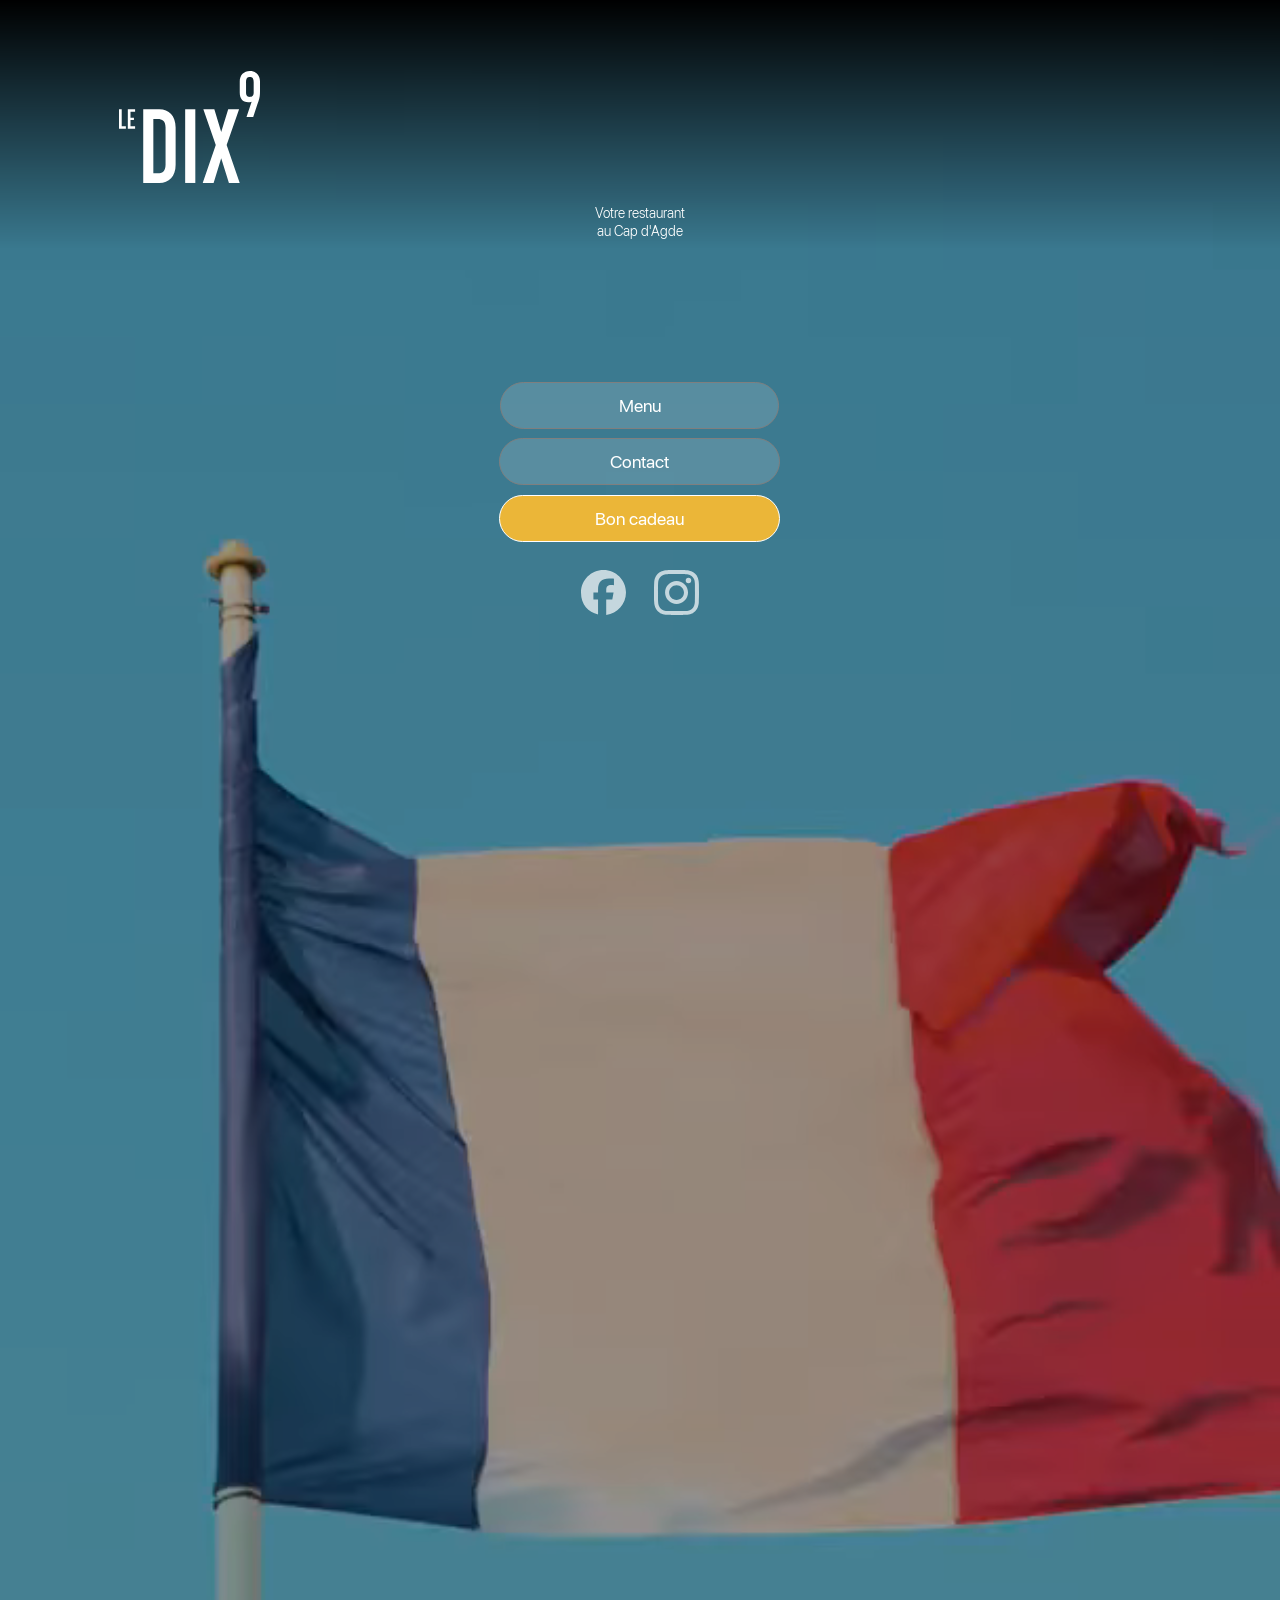
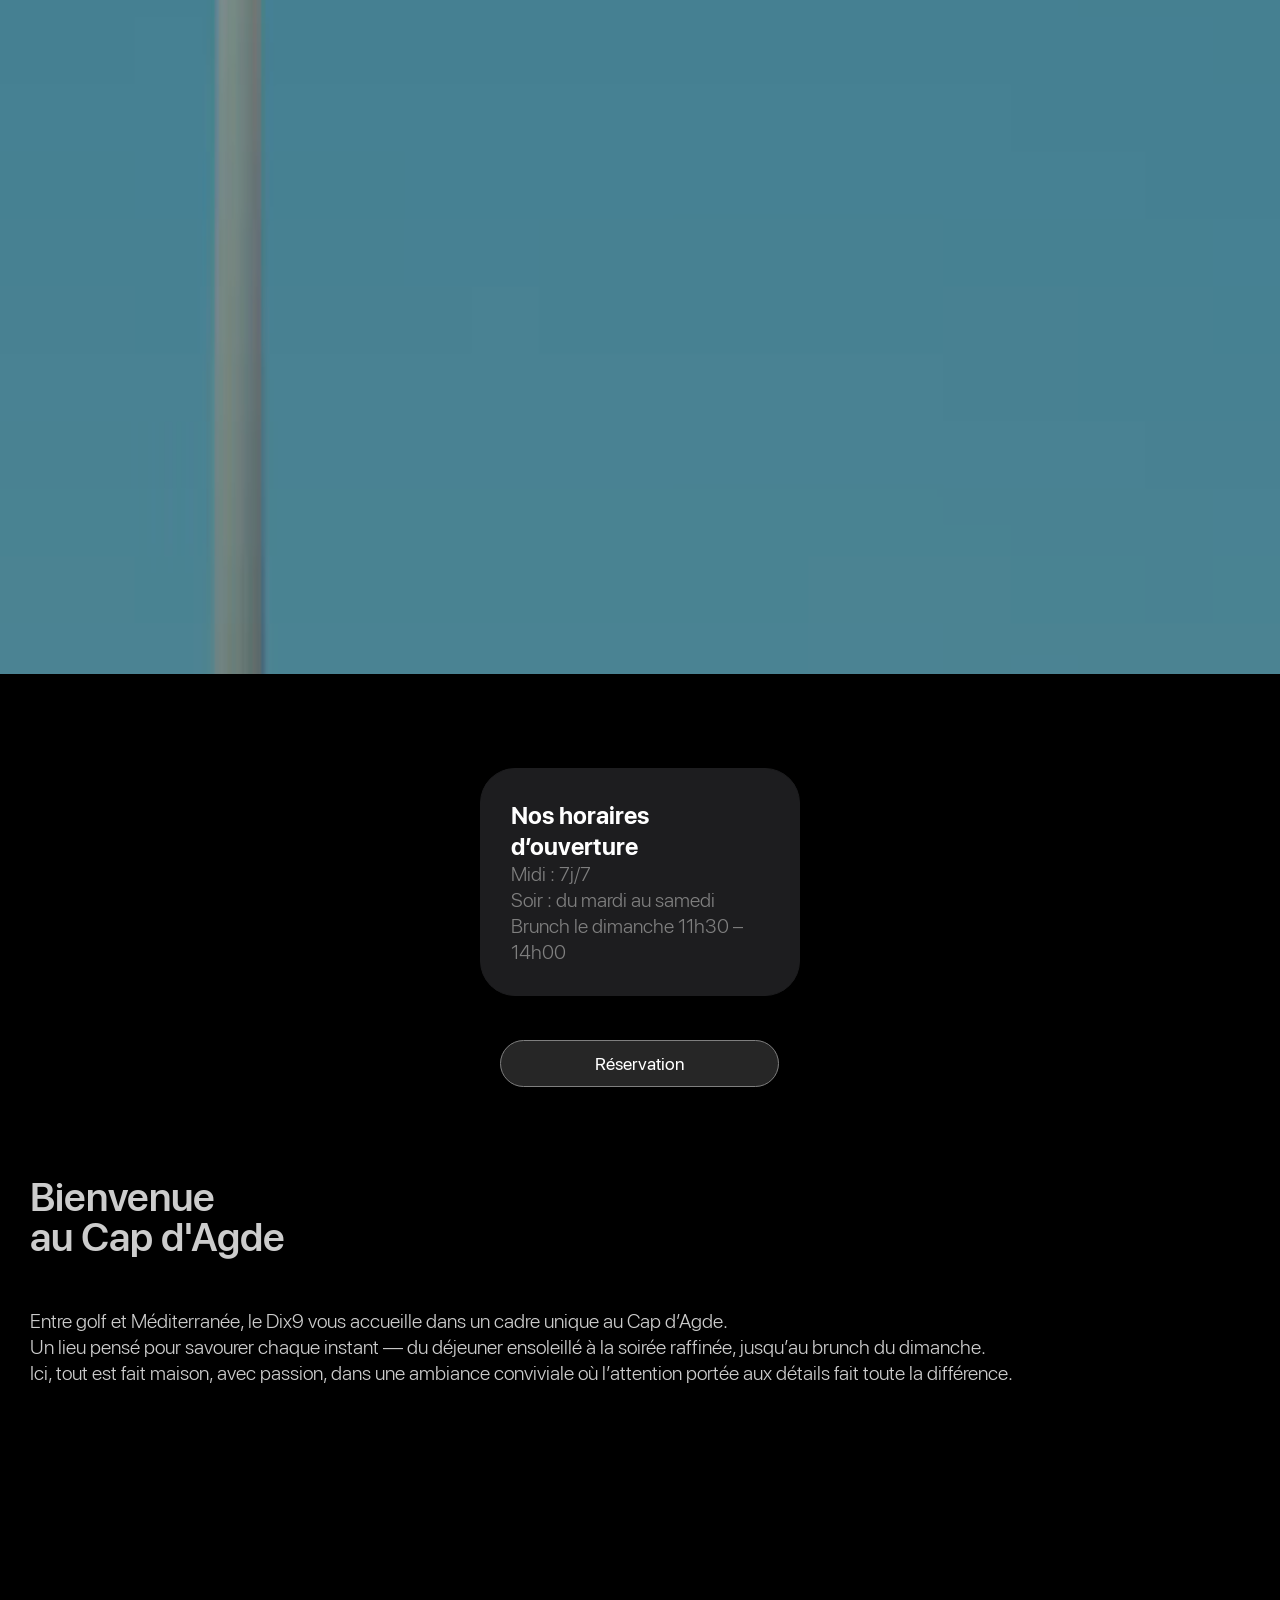
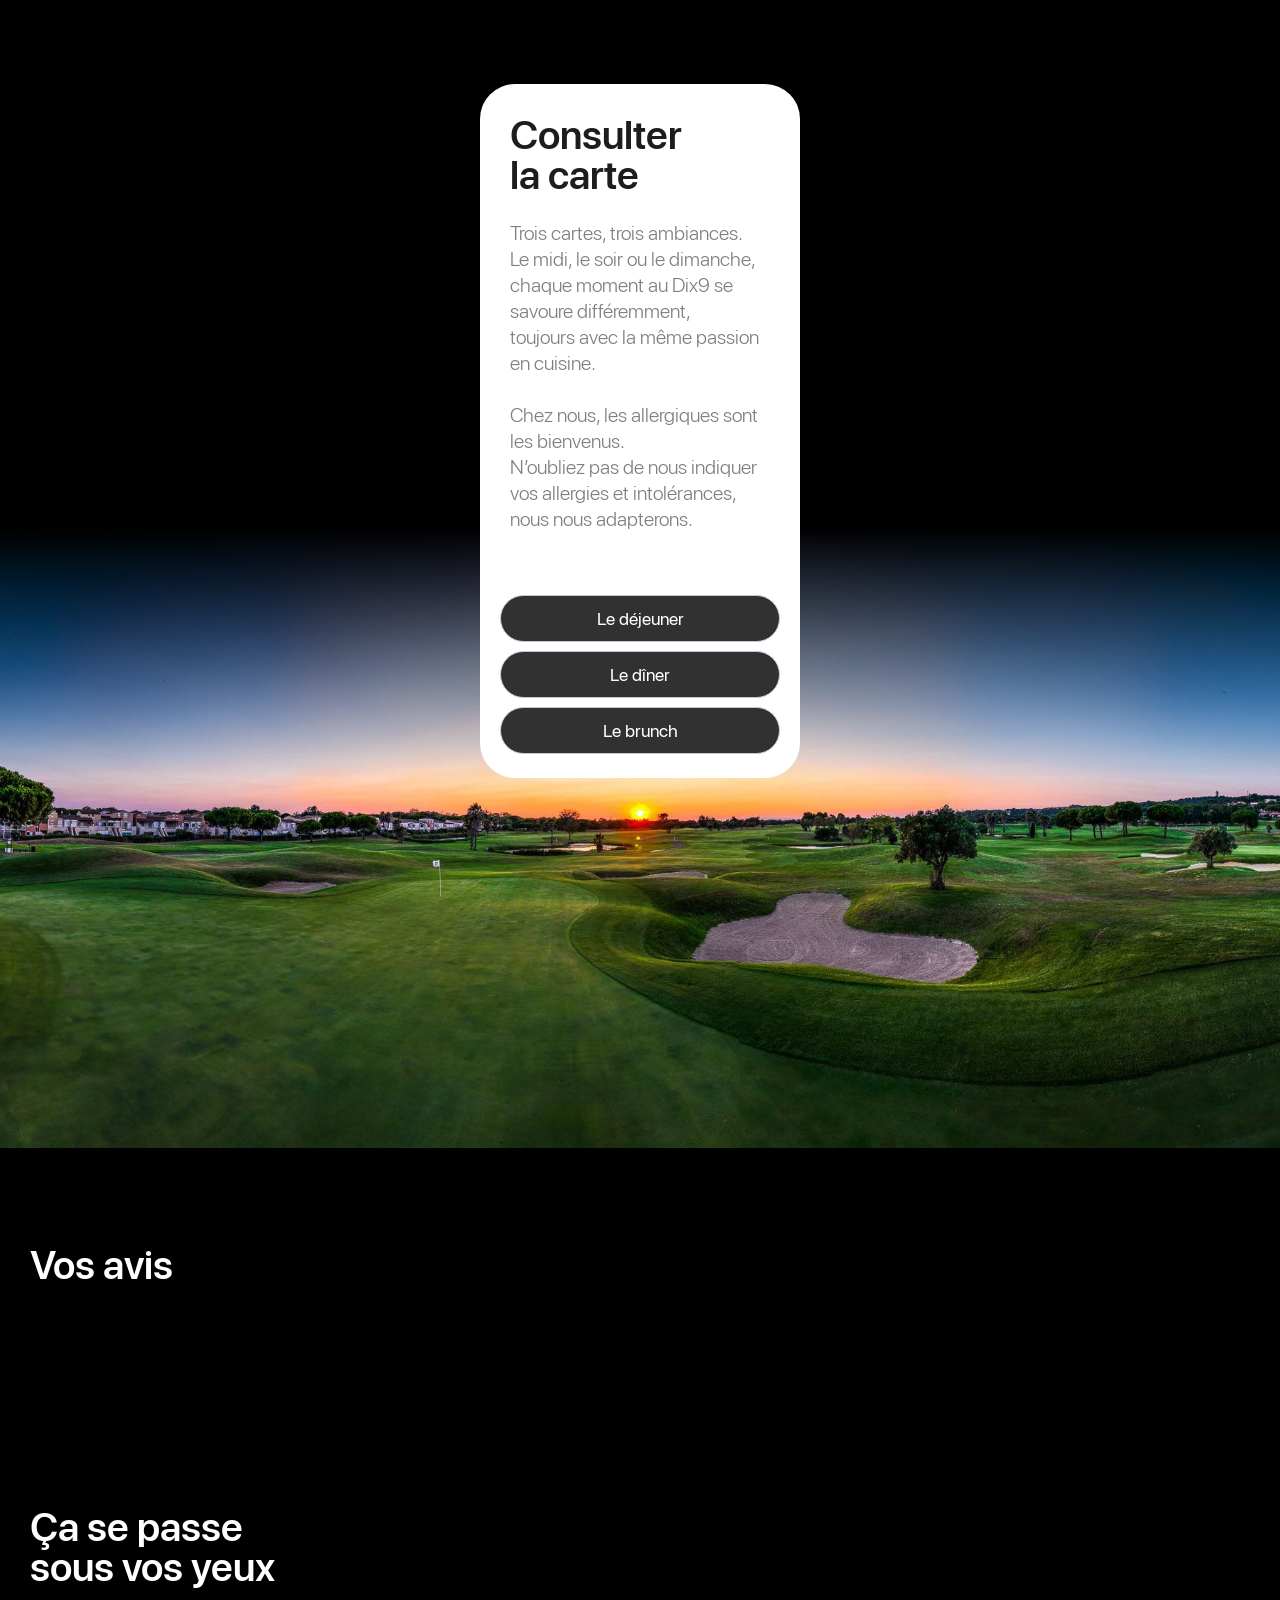
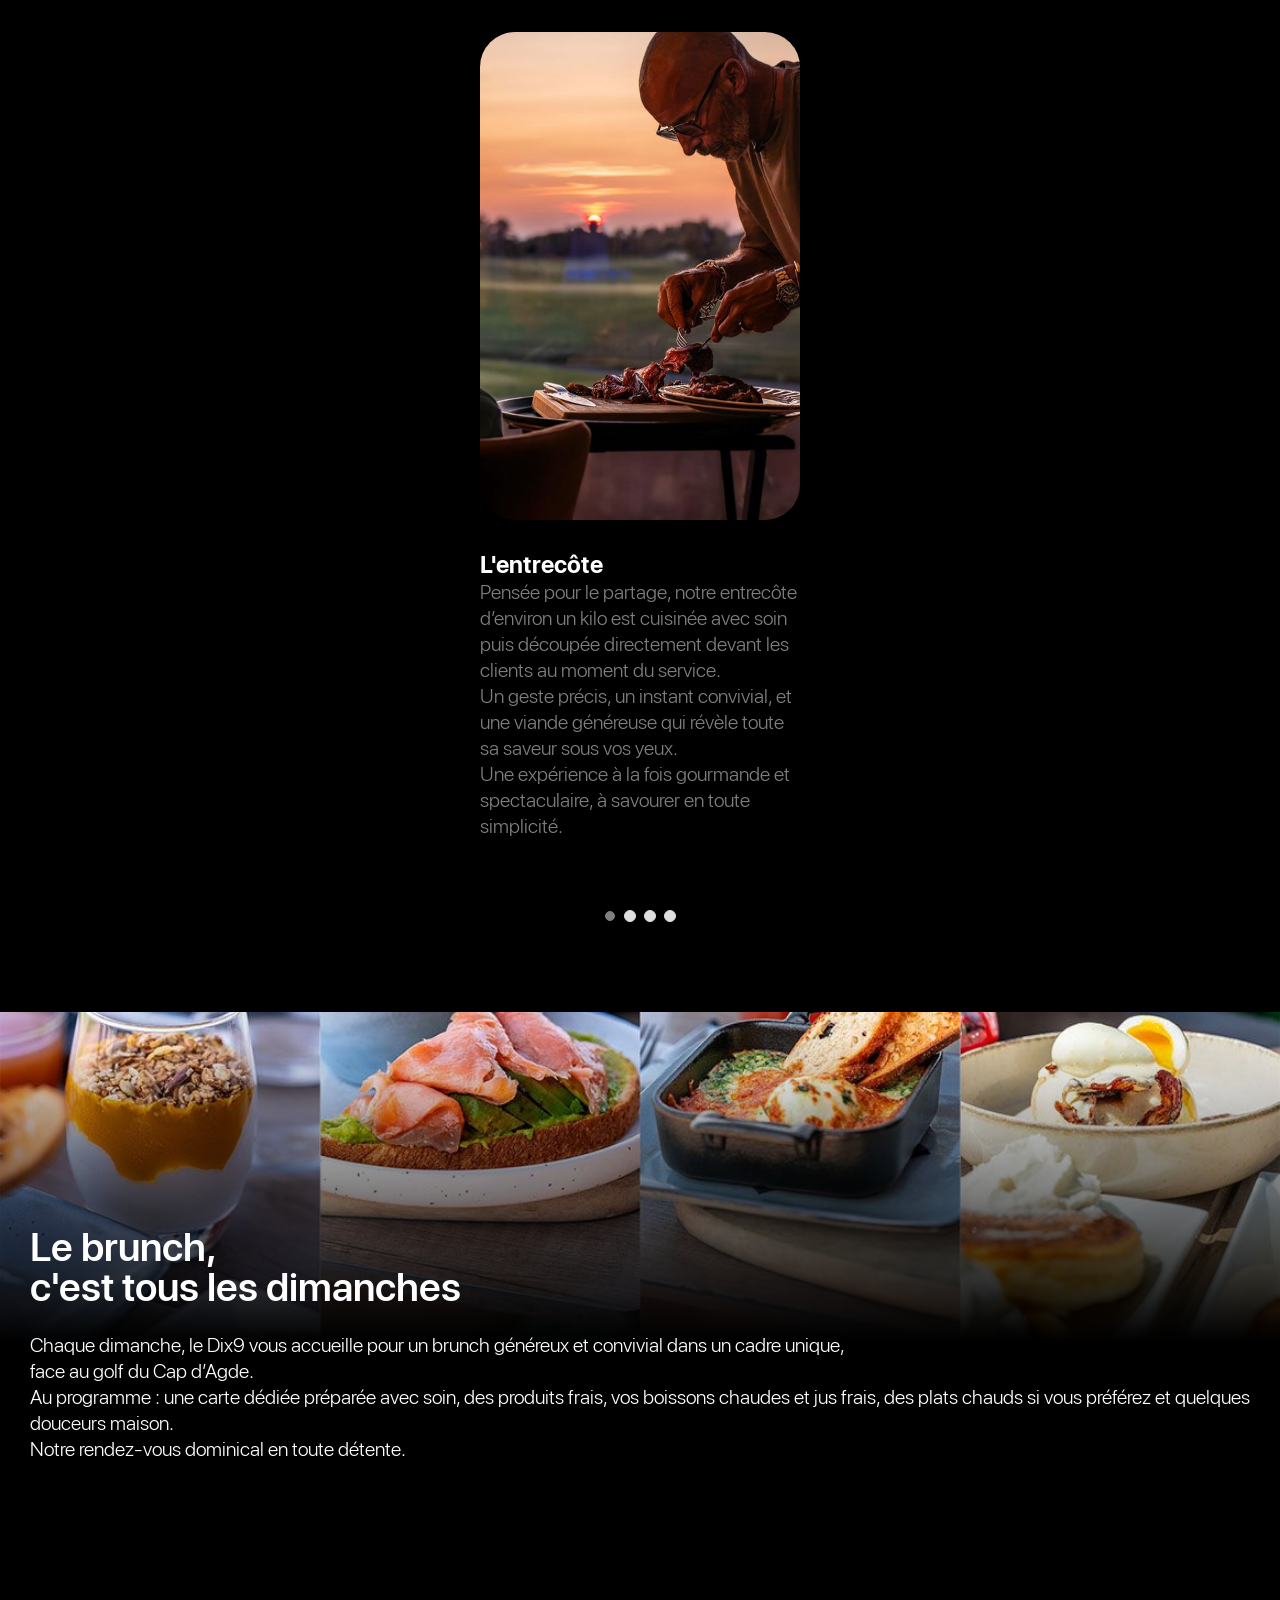
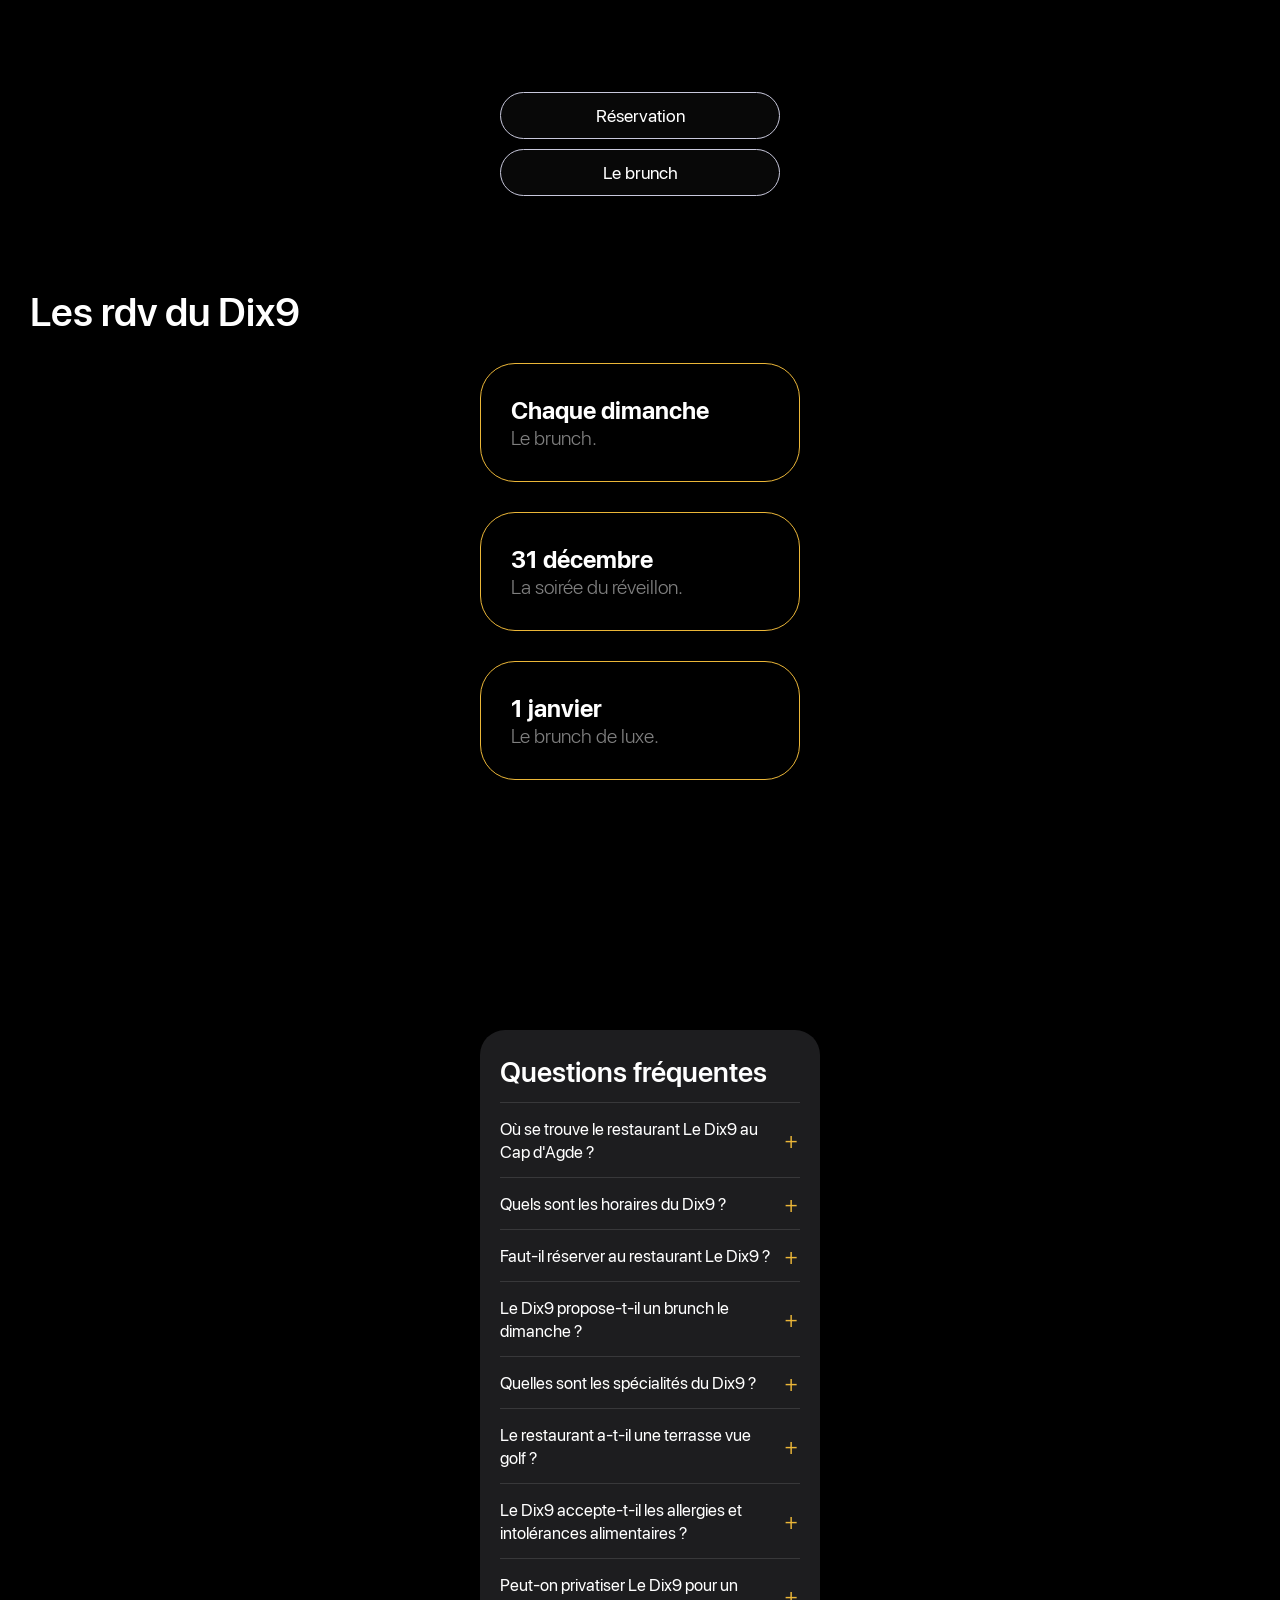
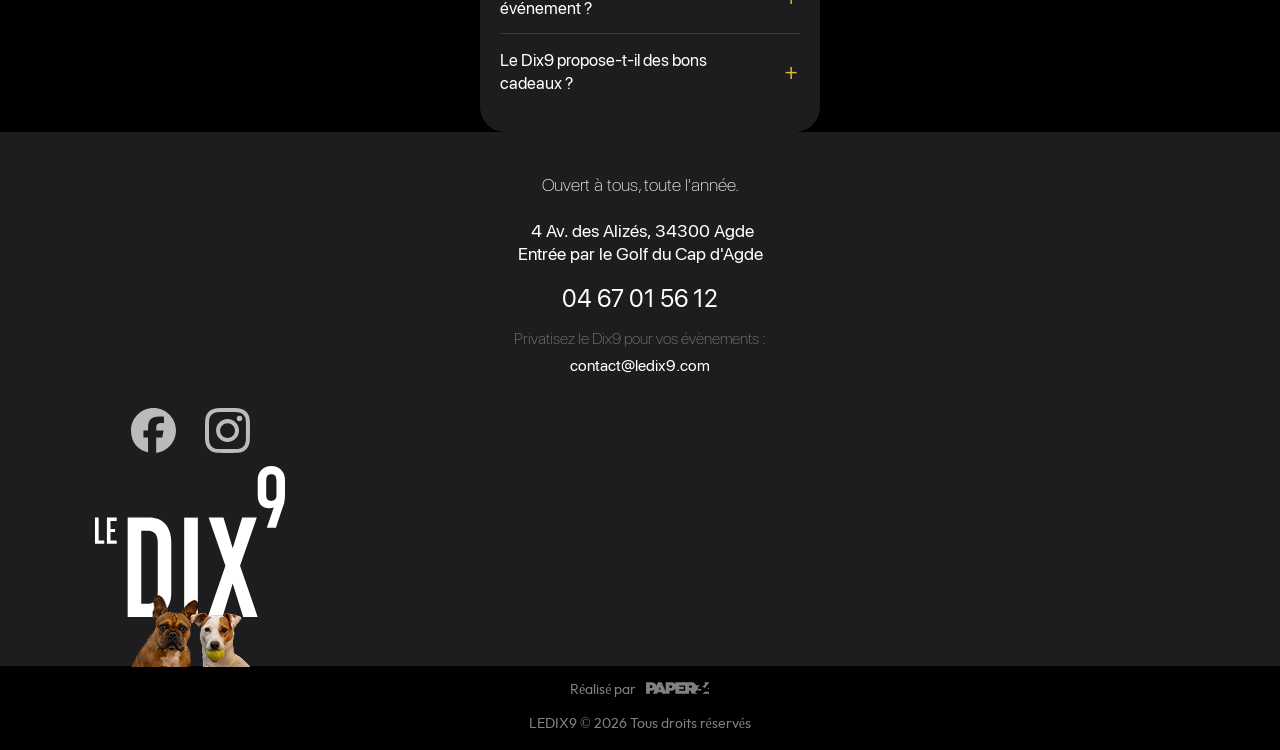
==== phone/index.html @ 0e995455 "seo: indexation des pages internes + optimisations issues de Search Console - Annonce mobile (rel=al" ====
<!DOCTYPE html>
<html class="nojs html css_verticalspacer" lang="fr-FR">
 <head>

  <meta http-equiv="Content-type" content="text/html;charset=UTF-8"/>
  <meta name="generator" content="2018.1.1.386"/>
  <meta name="viewport" content="width=380"/>
  
  <script type="text/javascript">
   // Update the 'nojs'/'js' class on the html node
document.documentElement.className = document.documentElement.className.replace(/\bnojs\b/g, 'js');

// Check that all required assets are uploaded and up-to-date
if(typeof Muse == "undefined") window.Muse = {}; window.Muse.assets = {"required":["museutils.js", "museconfig.js", "jquery.watch.js", "jquery.musepolyfill.bgsize.js", "webpro.js", "musewpslideshow.js", "jquery.museoverlay.js", "touchswipe.js", "jquery.scrolleffects.js", "require.js", "index.css"], "outOfDate":[]};
</script>
  
  <title>Restaurant Cap d'Agde vue golf — Le Dix9 | Déjeuner, Dîner, Brunch</title>
  <link rel="manifest" href="/site.webmanifest"/>
  <link rel="apple-touch-icon" sizes="180x180" href="/images/apple-touch-icon.png"/>
  <meta name="description" content="Le Dix9, restaurant au Cap d'Agde. Ouvert 7j/7 le midi, du mardi au samedi le soir, brunch le dimanche 11h30–14h. Cuisine fait maison."/>
    <meta name="geo.region" content="FR-34"/>
  <meta name="geo.placename" content="Cap d'Agde, Agde"/>
  <meta name="geo.position" content="43.30094;3.50819"/>
  <meta name="ICBM" content="43.30094, 3.50819"/>
  <link rel="canonical" href="https://www.ledix9.com/"/>
  <!-- CSS -->
  <link rel="stylesheet" type="text/css" href="../css/site_global.css?crc=4061967667"/>
  <link rel="stylesheet" type="text/css" href="css/master_a-gabarit.css?crc=486669381"/>
  <link rel="stylesheet" type="text/css" href="css/index.css?crc=3942865369" id="pagesheet"/>
  <style>
    html, body { overflow-x: hidden; }
    .html, html, body, .muse_css_mq { background-color: #000000 !important; }
    #page { margin: 0 auto; }
    #u3910 video { object-fit: cover; }

    /* === FAQ visible (GEO) mobile === */
    .d9mfaq {
      width: 300px; margin-left: 30px; margin-top: 60px;
      background: #1D1D1F; border-radius: 25px; padding: 24px 20px; color: #FFFFFF;
      font-family: '__SF Pro Display_5', -apple-system, Helvetica, Arial, sans-serif;
    }
    .d9mfaq h2 { font-size: 28px; line-height: 36px; font-weight: 600; margin: 0 0 12px; }
    .d9mfaq-item { border-top: 1px solid rgba(255,255,255,0.12); }
    .d9mfaq-item summary {
      cursor: pointer; list-style: none; padding: 14px 30px 14px 0;
      font-size: 17px; line-height: 23px; position: relative;
    }
    .d9mfaq-item summary::-webkit-details-marker { display: none; }
    .d9mfaq-item summary::after {
      content: '+'; position: absolute; right: 2px; top: 50%;
      transform: translateY(-50%); color: #EBB638; font-size: 24px; font-weight: 300;
      transition: transform .25s;
    }
    .d9mfaq-item[open] summary::after { transform: translateY(-50%) rotate(45deg); }
    .d9mfaq-item > p a { color: #EBB638; text-decoration: underline; text-underline-offset: 3px; }
    .d9mfaq-item > p { margin: 0; padding: 0 0 16px; font-size: 15px; line-height: 1.55; color: #9B9B9B; }
    #u3990-9{font-size:20px;line-height:26px;color:#7F7F7F;font-family:'__SF Pro Display_5';font-weight:300;}
    /* Spacing: breathing room before carousel "Ça se passe sous vos yeux" */
    #pamphletu4132 { margin-top: 20px !important; }
  </style>
    <!--HTML Widget code-->
   

  		
  <!--/*

*/
-->
 
  <!-- Scroll Reveal Animations -->
  <style>
    .reveal {
      opacity: 0;
      transform: translateY(28px);
      transition: opacity 0.8s cubic-bezier(0.16, 1, 0.3, 1),
                  transform 0.8s cubic-bezier(0.16, 1, 0.3, 1);
    }
    .reveal.visible { opacity: 1; transform: translateY(0); }
    .reveal-scale {
      opacity: 0; transform: scale(0.95);
      transition: opacity 0.8s cubic-bezier(0.16, 1, 0.3, 1),
                  transform 0.8s cubic-bezier(0.16, 1, 0.3, 1);
    }
    .reveal-scale.visible { opacity: 1; transform: scale(1); }
    .stagger-item {
      opacity: 0; transform: translateY(20px);
      transition: opacity 0.6s cubic-bezier(0.16, 1, 0.3, 1),
                  transform 0.6s cubic-bezier(0.16, 1, 0.3, 1);
    }
    .stagger-item.visible { opacity: 1; transform: translateY(0); }
    @media (prefers-reduced-motion: reduce) {
      .reveal, .reveal-scale, .stagger-item { opacity: 1; transform: none; transition: none; }
    }
  </style>
 </head>
 <body>

  <!--HTML Widget code-->
   
<!------------------------------------------------------------------------------
================================================================================
--------------------------------------------------------------------------------



      _        ____    ____   ________    
     / \      |_   \  /   _| |_   __  |   
    / _ \       |   \/   |     | |_ \_|   
   / ___ \      | |\  /| |     |  _| _    
 _/ /   \ \_   _| |_\/_| |_   _| |__/ |   
|____| |____| |_____||_____| |________| 


This website uses widget(s) from AdobeMuseExpert.com // This widgets are fee
to use and available for download at: http://adobemuseexpert.com/




--------------------------------------------------------------------------------
================================================================================
------------------------------------------------------------------------------->



		
  
  <div class="clearfix" id="page"><!-- group -->
   <div class="clearfix grpelem" id="ppu3910"><!-- column -->
    <div class="clearfix colelem" id="pu3910"><!-- group -->
     <div class="browser_width grpelem" id="u3910-bw">
      <div class="gradient" id="u3910"><!-- custom html -->
       <video playsinline autoplay loop muted poster="../assets/poster-mobile.jpg" style="width:100%; height:100%;" title="Vue du restaurant Le Dix9 au Cap d'Agde">
	<source type="video/webm" src="../assets/VIDEOMSD.webm">
  	<source type="video/mp4" src="../assets/VIDEOMSD.mp4">
</video>
      </div>
     </div>
     <div class="browser_width grpelem" id="u3904-bw">
      <div class="gradient clearfix" id="u3904"><!-- group -->
       <a class="nonblock nontext MuseLinkActive clip_frame grpelem" id="u3927" href="index.html"><!-- svg --><img class="svg" id="u3928" src="../images/logo-blanc-ledix9.svg?crc=236652279" width="141" height="112" alt="Logo Le Dix9 — Restaurant au Cap d'Agde" data-mu-svgfallback="../images/logo-blanc-ledix9_poster_.png?crc=315783576"/></a>
      </div>
     </div>
     <div class="browser_width grpelem" id="u3929-6-bw">
      <a class="nonblock nontext clearfix" id="u3929-6" href="../index.html?devicelock=desktop"><!-- content --><p>Votre restaurant</p><p>au Cap d'Agde</p></a>
     </div>
     <div class="grpelem" id="u5702"><!-- custom html -->
      <div class="elfsight-app-4d9b28bf-634b-4cb0-8823-46dfa961b8a8" data-elfsight-app-lazy></div>
     </div>
     <a class="nonblock nontext anim_swing rounded-corners Bouton rgba-background clearfix grpelem" id="u4310-4" href="index.html#contact"><!-- content --><p>Contact</p></a>
     <a class="nonblock nontext Bouton rounded-corners clearfix grpelem" id="u6116-4" href="https://buy.stripe.com/bJe5kDfNn7zF7Yb8yb9bO00"><!-- content --><p>Bon cadeau</p></a>
     <a class="nonblock nontext Bouton rgba-background rounded-corners clearfix grpelem" id="u4311-4" href="la-carte---dejeuner.html"><!-- content --><p>Menu</p></a>
     <a class="nonblock nontext museBGSize grpelem" id="u4313" href="https://www.instagram.com/ledix9restaurant/" target="_blank"><!-- simple frame --></a>
     <a class="nonblock nontext museBGSize grpelem" id="u4314" href="https://www.facebook.com/ledix9restaurant" target="_blank"><!-- simple frame --></a>
    </div>
    <div class="colelem" id="u5944"><!-- content --></div>
    <div class="rounded-corners clearfix colelem" id="u3990-10"><!-- content -->
     <p id="u3990-2">Nos horaires d’ouverture</p>
     <p id="u3990-6">Midi : 7j/7</p>
     <p id="u3990-8">Soir : du mardi au samedi</p>
     <p id="u3990-9">Brunch le dimanche 11h30 – 14h00</p>
    </div>
    <div class="colelem" id="u3986"><!-- content --></div>
    <a class="nonblock nontext Bouton rgba-background rounded-corners clearfix colelem" id="u4312-4" href="reservation.html"><!-- content --><p>Réservation</p></a>
    <div class="colelem" id="u6158"><!-- content --></div>
    <div class="browser_width colelem" id="u3942-7-bw">
     <div class="clearfix" id="u3942-7"><!-- content -->
      <p id="u3942-2">Bienvenue</p>
      <p id="u3942-4">au Cap d'Agde</p>
      <p id="u3942-5">&nbsp;</p>
     </div>
    </div>
    <div class="browser_width colelem" id="u3939-8-bw">
     <div class="clearfix" id="u3939-8"><!-- content -->
      <p>Entre golf et Méditerranée, le Dix9 vous accueille dans un cadre unique au Cap d’Agde.</p>
      <p>Un lieu pensé pour savourer chaque instant — du déjeuner ensoleillé à la soirée raffinée, jusqu’au brunch du dimanche.</p>
      <p>Ici, tout est fait maison, avec passion, dans une ambiance conviviale où l’attention portée aux détails fait toute la différence.</p>
     </div>
    </div>
    <div class="colelem" id="u4092"><!-- content --></div>
    <div class="clearfix colelem" id="pu4048"><!-- group -->
     <div class="browser_width grpelem" id="u4048-bw">
      <div class="museBGSize" id="u4048"><!-- simple frame --></div>
     </div>
     <div class="browser_width grpelem" id="u4049-bw">
      <div class="gradient" id="u4049"><!-- simple frame --></div>
     </div>
     <div class="rounded-corners clearfix grpelem" id="u4054-18"><!-- content -->
      <p id="u4054-2">Consulter</p>
      <p id="u4054-4">la carte</p>
      <p id="u4054-5">&nbsp;</p>
      <p id="u4054-9">Trois cartes, trois ambiances. <br/>Le midi, le soir ou le dimanche, chaque moment au Dix9 se savoure différemment,</p>
      <p id="u4054-11">toujours avec la même passion en cuisine.</p>
      <p id="u4054-14"><br/>Chez nous, les allergiques sont les bienvenus.</p>
      <p id="u4054-16">N’oubliez pas de nous indiquer vos allergies et intolérances, nous nous adapterons.</p>
     </div>
     <a class="nonblock nontext Bouton rgba-background rounded-corners clearfix grpelem" id="u4074-4" href="la-carte---diner.html"><!-- content --><p>Le dîner</p></a>
     <a class="nonblock nontext Bouton rgba-background rounded-corners clearfix grpelem" id="u4075-4" href="la-carte---brunch.html"><!-- content --><p>Le brunch</p></a>
     <a class="nonblock nontext Bouton rgba-background rounded-corners clearfix grpelem" id="u4076-4" href="la-carte---dejeuner.html"><!-- content --><p>Le déjeuner</p></a>
    </div>
    <div class="colelem" id="u4101"><!-- content --></div>
    <div class="browser_width colelem" id="u4057-5-bw">
     <div class="clearfix" id="u4057-5"><!-- content -->
      <p id="u4057-2">Vos avis</p>
      <p id="u4057-3">&nbsp;</p>
     </div>
    </div>
    <div class="rounded-corners colelem" id="u4058"><!-- custom html -->
     <!-- Elfsight All-in-One Reviews | LE DIX9 - CAP D'AGDE -->
<script>
/* Elfsight différé — hors chemin critique LCP */
(function(){var d=false;function l(){if(d)return;d=true;var s=document.createElement('script');s.src='https://elfsightcdn.com/platform.js';s.async=true;document.body.appendChild(s);}
if(document.readyState==='complete'){setTimeout(l,300);}else{window.addEventListener('load',function(){setTimeout(l,800);});}
['scroll','touchstart','mousedown','keydown'].forEach(function(e){window.addEventListener(e,l,{once:true,passive:true});});
})();
</script>
<div class="elfsight-app-f9592f14-823e-47f6-a312-33687d044e46" data-elfsight-app-lazy></div>
    </div>
    <div class="colelem" id="u4107"><!-- content --></div>
    <div class="browser_width colelem" id="u4129-6-bw">
     <div class="clearfix" id="u4129-6"><!-- content -->
      <p>Ça se passe</p>
      <p>sous vos yeux</p>
     </div>
    </div>
    <div class="PamphletWidget clearfix colelem" id="pamphletu4132"><!-- none box -->
     <div class="popup_anchor" id="u4136popup">
      <div class="ContainerGroup clearfix" id="u4136"><!-- stack box -->
       <div class="Container clearfix grpelem" id="u4142"><!-- column -->
        <div class="museBGSize rounded-corners clearfix colelem" id="u4138-3"><!-- content -->
         <p>&nbsp;</p>
        </div>
        <div class="clearfix colelem" id="u4139-10"><!-- content -->
         <p id="u4139-2">L'entrecôte</p>
         <p id="u4139-4">Pensée pour le partage, notre entrecôte d’environ un kilo est cuisinée avec soin puis découpée directement devant les clients au moment du service.</p>
         <p id="u4139-6">Un geste précis, un instant convivial, et une viande généreuse qui révèle toute sa saveur sous vos yeux.</p>
         <p id="u4139-8">Une expérience à la fois gourmande et spectaculaire, à savourer en toute simplicité.</p>
        </div>
       </div>
       <div class="Container invi clearfix grpelem" id="u4137"><!-- column -->
        <div class="museBGSize rounded-corners clearfix colelem" id="u4140-3"><!-- content -->
         <p>&nbsp;</p>
        </div>
        <div class="clearfix colelem" id="u4141-8"><!-- content -->
         <p id="u4141-2">La sole meunière</p>
         <p id="u4141-4">Le poisson est délicatement levé et nappé de beurre noisette juste devant vous, pour en préserver toute la finesse et le parfum.</p>
         <p id="u4141-6">Un savoir-faire à l’ancienne, remis au goût du jour, où chaque geste compte pour sublimer la fraîcheur du produit.</p>
        </div>
       </div>
       <div class="Container invi clearfix grpelem" id="u4195"><!-- column -->
        <div class="museBGSize rounded-corners clearfix colelem" id="u4147-3"><!-- content -->
         <p>&nbsp;</p>
        </div>
        <div class="clearfix colelem" id="u4148-12"><!-- content -->
         <p id="u4148-2">Le tartare</p>
         <p id="u4148-4">Au Dix9, le tartare de bœuf se vit comme une expérience à part entière.</p>
         <p id="u4148-6">Préparé minute, directement en salle, il allie savoir-faire, précision et respect des saveurs.</p>
         <p id="u4148-8">Chaque assaisonnement est ajusté avec soin, sous vos yeux, pour un équilibre parfait entre fraîcheur, texture et caractère.</p>
         <p id="u4148-10">Un grand classique revisité à la manière du Dix9.</p>
        </div>
       </div>
       <div class="Container invi clearfix grpelem" id="u4210"><!-- column -->
        <div class="museBGSize rounded-corners clearfix colelem" id="u4145-3"><!-- content -->
         <p>&nbsp;</p>
        </div>
        <div class="clearfix colelem" id="u4146-8"><!-- content -->
         <p id="u4146-2">La meule</p>
         <p id="u4146-4">Préparée sous vos yeux, la meule de parmesan flambée au Grappa Cellini est bien plus qu’un plat : c’est un véritable spectacle culinaire.</p>
         <p id="u4146-6">Le fromage fond au contact de la flamme, révélant ses arômes les plus fins avant d’enrober délicatement les pâtes fraîches. Un cérémonial signature du Dix9, à la fois généreux, authentique et spectaculaire, qui séduit les amoureux de gastronomie et de belles expériences.</p>
        </div>
       </div>
      </div>
     </div>
     <div class="ThumbGroup clearfix grpelem" id="u4150"><!-- none box -->
      <div class="popup_anchor" id="u4151popup">
       <div class="Thumb popup_element rounded-corners" id="u4151"><!-- simple frame --></div>
      </div>
      <div class="popup_anchor" id="u4152popup">
       <div class="Thumb popup_element rounded-corners" id="u4152"><!-- simple frame --></div>
      </div>
      <div class="popup_anchor" id="u4206popup">
       <div class="Thumb popup_element rounded-corners" id="u4206"><!-- simple frame --></div>
      </div>
      <div class="popup_anchor" id="u4220popup">
       <div class="Thumb popup_element rounded-corners" id="u4220"><!-- simple frame --></div>
      </div>
     </div>
    </div>
    <div class="colelem" id="u4224"><!-- content --></div>
    <div class="clearfix colelem" id="pu4234"><!-- group -->
     <div class="browser_width grpelem" id="u4234-bw">
      <div class="museBGSize" id="u4234"><!-- simple frame --></div>
     </div>
     <div class="browser_width grpelem" id="u4228-bw">
      <div class="gradient" id="u4228"><!-- simple frame --></div>
     </div>
     <div class="browser_width grpelem" id="u4229-15-bw">
      <div class="clearfix" id="u4229-15"><!-- content -->
       <p id="u4229-2">Le brunch,</p>
       <p id="u4229-4">c'est tous les dimanches</p>
       <p id="u4229-5">&nbsp;</p>
       <p id="u4229-7">Chaque dimanche, le Dix9 vous accueille pour un brunch généreux et convivial dans un cadre unique,</p>
       <p id="u4229-9">face au golf du Cap d’Agde.</p>
       <p id="u4229-11">Au programme : une carte dédiée préparée avec soin, des produits frais, vos boissons chaudes et jus frais, des plats chauds si vous préférez et quelques douceurs maison.</p>
       <p id="u4229-13">Notre rendez-vous dominical en toute détente.</p>
      </div>
     </div>
    </div>
    <a class="nonblock nontext Bouton rgba-background rounded-corners clearfix colelem" id="u4250-4" href="reservation.html"><!-- content --><p>Réservation</p></a>
    <a class="nonblock nontext Bouton rgba-background rounded-corners clearfix colelem" id="u4251-4" href="la-carte---brunch.html"><!-- content --><p>Le brunch</p></a>
    <div class="colelem" id="u4242"><!-- content --></div>
    <div class="browser_width colelem" id="u4259-5-bw">
     <div class="clearfix" id="u4259-5"><!-- content -->
      <p id="u4259-2">Les rdv du Dix9</p>
      <p id="u4259-3">&nbsp;</p>
     </div>
    </div>
    <div class="rounded-corners clearfix colelem" id="u4262-6"><!-- content -->
     <p id="u4262-2">Chaque dimanche</p>
     <p id="u4262-4">Le brunch.</p>
    </div>
    <div class="rounded-corners clearfix colelem" id="u4260-6"><!-- content -->
     <p id="u4260-2">31 décembre</p>
     <p id="u4260-4">La soirée du réveillon.</p>
    </div>
    <div class="rounded-corners clearfix colelem" id="u4261-6"><!-- content -->
     <p id="u4261-2">1 janvier</p>
     <p id="u4261-4">Le brunch de luxe.</p>
    </div>
    <div class="colelem" id="u4271"><!-- content --></div>
    <div class="browser_width colelem" id="u4279-bw">
     <div id="u4279"><!-- custom html -->
      <div class="elfsight-app-676415ee-4df4-440b-92f7-eb1da82b4aae" data-elfsight-app-lazy></div>
     </div>
    </div>
    <div class="clearfix colelem d9mfaq" id="faq">
     <h2>Questions fréquentes</h2>
      <details class="d9mfaq-item">
       <summary>Où se trouve le restaurant Le Dix9 au Cap d'Agde ?</summary>
       <p>Le Dix9 est situé au cœur du Golf International du Cap d'Agde, au 4 Avenue des Alizés, 34300 Agde. L'accès se fait par l'entrée du golf. Le restaurant offre une vue panoramique exceptionnelle entre golf et Méditerranée.</p>
      </details>
      <details class="d9mfaq-item">
       <summary>Quels sont les horaires du Dix9 ?</summary>
       <p>Le Dix9 est ouvert le midi 7 jours sur 7 : déjeuner de 12h à 14h du lundi au samedi, et brunch le dimanche de 11h30 à 14h00. Le soir, le restaurant est ouvert du mardi au samedi de 19h30 à 21h30 (fermé le dimanche soir et le lundi soir). Ouvert toute l'année.</p>
      </details>
      <details class="d9mfaq-item">
       <summary>Faut-il réserver au restaurant Le Dix9 ?</summary>
       <p>Oui, la réservation est fortement recommandée, en particulier pour le brunch du dimanche et le dîner. Vous pouvez réserver en ligne ou par téléphone au 04 67 01 56 12.</p>
      </details>
      <details class="d9mfaq-item">
       <summary>Le Dix9 propose-t-il un brunch le dimanche ?</summary>
       <p>Oui, chaque dimanche le Dix9 propose un <a href="la-carte---brunch.html">brunch gourmand (32 €)</a> avec une carte dédiée : boissons chaudes, jus pressés, œufs bénédicte ou florentine, toast saumon avocat, pancakes et douceurs maison. Le brunch est servi face au golf du Cap d'Agde.</p>
      </details>
      <details class="d9mfaq-item">
       <summary>Quelles sont les spécialités du Dix9 ?</summary>
       <p>Les plats signature du Dix9 sont préparés en salle, devant les clients : la meule de parmesan flambée à la Grappa, le tartare de bœuf assaisonné minute, la sole meunière nappée de beurre noisette et l'entrecôte gargantuesque à partager. À découvrir sur la <a href="la-carte---dejeuner.html">carte du déjeuner</a> et la <a href="la-carte---diner.html">carte du dîner</a>.</p>
      </details>
      <details class="d9mfaq-item">
       <summary>Le restaurant a-t-il une terrasse vue golf ?</summary>
       <p>Oui, le Dix9 dispose d'une grande terrasse offrant une vue panoramique sur le Golf International du Cap d'Agde et la Méditerranée. La salle climatisée intérieure est également ouverte toute l'année.</p>
      </details>
      <details class="d9mfaq-item">
       <summary>Le Dix9 accepte-t-il les allergies et intolérances alimentaires ?</summary>
       <p>Oui, le Dix9 accueille volontiers les clients ayant des allergies ou intolérances. Il suffit de prévenir l'équipe lors de la réservation ou à l'arrivée — la cuisine s'adaptera à vos besoins.</p>
      </details>
      <details class="d9mfaq-item">
       <summary>Peut-on privatiser Le Dix9 pour un événement ?</summary>
       <p>Oui, le Dix9 peut être privatisé pour vos événements (mariage, séminaire, anniversaire, repas d'entreprise). Pour toute demande, contactez contact@ledix9.com.</p>
      </details>
      <details class="d9mfaq-item">
       <summary>Le Dix9 propose-t-il des bons cadeaux ?</summary>
       <p>Oui, le Dix9 propose des bons cadeaux à montant libre, valables sur l'ensemble de la carte (déjeuner, dîner, brunch). L'achat se fait directement en ligne sur le site.</p>
      </details>
    </div>
   </div>
   <div class="verticalspacer" data-offset-top="5709" data-content-above-spacer="5708" data-content-below-spacer="616"></div>
   <a class="anchor_item grpelem" id="contact"></a>
   <div class="clearfix grpelem" id="ppu3824"><!-- column -->
    <div class="clearfix colelem" id="pu3824"><!-- group -->
     <div class="browser_width grpelem" id="u3824-bw">
      <div class="clearfix" id="u3824"><!-- column -->
       <div class="position_content" id="u3824_position_content">
        <div class="clearfix colelem" id="pu3849"><!-- group -->
         <a class="nonblock nontext museBGSize grpelem" id="u3849" href="https://www.facebook.com/ledix9restaurant" target="_blank"><!-- simple frame --></a>
         <a class="nonblock nontext museBGSize grpelem" id="u3848" href="https://www.instagram.com/ledix9restaurant/" target="_blank"><!-- simple frame --></a>
        </div>
        <div class="clearfix colelem" id="pu3885"><!-- group -->
         <div class="clip_frame grpelem" id="u3885"><!-- svg -->
          <img class="svg" id="u3886" src="../images/logo-blanc-ledix9.svg?crc=236652279" width="190" height="151" alt="Logo Le Dix9 — Restaurant au Cap d'Agde" data-mu-svgfallback="../images/logo-blanc-ledix9_poster_.png?crc=315783576"/>
         </div>
         <div class="clip_frame grpelem" id="u3887"><!-- image -->
          <img class="block" id="u3887_img" src="../images/chiens-ledix9-crop-u3887.png?crc=4241495702" alt="Mascotte du Dix9 — restaurant au Cap d'Agde" width="124" height="76"/>
         </div>
        </div>
       </div>
      </div>
     </div>
     <div class="browser_width grpelem" id="u3846-6-bw">
      <div class="clearfix" id="u3846-6"><!-- content -->
       <p>&nbsp;4 Av. des Alizés, 34300 Agde</p>
       <p>Entrée par le Golf du Cap d'Agde</p>
      </div>
     </div>
     <div class="browser_width grpelem" id="u3844-4-bw">
      <div class="clearfix" id="u3844-4"><!-- content -->
       <p>Privatisez le Dix9 pour vos évènements :</p>
      </div>
     </div>
     <div class="browser_width grpelem" id="u3845-5-bw">
      <div class="pointer_cursor clearfix" id="u3845-5"><!-- content -->
       <a class="block" href="mailto:ledix9restaurant@gmail.com"><!-- Block link tag --></a>
       <p><a class="nonblock" href="mailto:contact@ledix9.com">contact@ledix9.com</a></p>
      </div>
     </div>
     <div class="browser_width grpelem" id="u3847-4-bw">
      <div class="clearfix" id="u3847-4"><!-- content -->
       <p><a class="nonblock" href="tel:+33467015612" style="color:inherit;text-decoration:none">04 67 01 56 12</a></p>
      </div>
     </div>
     <div class="browser_width grpelem" id="u3882-5-bw">
      <div class="clearfix" id="u3882-5"><!-- content -->
       <p>Ouvert à tous, toute l'année.</p>
       <p>&nbsp;</p>
      </div>
     </div>
    </div>
    <div class="clearfix colelem" id="pu3829-4"><!-- group -->
     <div class="clearfix grpelem" id="u3829-4"><!-- content -->
      <p><span class="R-f-r-nce---Ville" id="u3829">Réalisé par</span></p>
     </div>
     <a class="nonblock nontext clip_frame grpelem" id="u3827" href="https://paper34.fr"><!-- svg --><img class="svg" id="u3828" src="../images/logoblanc-paper34.svg?crc=3970129298" width="64" height="12" alt="Paper34" data-mu-svgfallback="../images/logoblanc-paper34_poster_.png?crc=50960925"/></a>
    </div>
    <div class="browser_width colelem" id="u3839-bw">
     <div class="size_browser_width" id="u3839"><!-- custom html -->
      
							<div class="ame-auto-copytight-year">
								<p class="ame-copyright-text">LEDIX9 &copy; <script type="text/javascript">document.write(new Date().getFullYear());</script> Tous droits réservés</p>
							</div>

						
     </div>
    </div>
   </div>
  </div>
  <!-- JS includes -->
  <script type="text/javascript">
   if (document.location.protocol != 'https:') document.write('\x3Cscript src="http://musecdn2.businesscatalyst.com/scripts/4.0/jquery-1.8.3.min.js" type="text/javascript">\x3C/script>');
</script>
  <script type="text/javascript">
   window.jQuery || document.write('\x3Cscript src="../scripts/jquery-1.8.3.min.js?crc=209076791" type="text/javascript">\x3C/script>');
</script>
  <!-- Other scripts -->
  <script type="text/javascript">
   // Decide whether to suppress missing file error or not based on preference setting
var suppressMissingFileError = false
</script>
  <script type="text/javascript">
   window.Muse.assets.check=function(c){if(!window.Muse.assets.checked){window.Muse.assets.checked=!0;var b={},d=function(a,b){if(window.getComputedStyle){var c=window.getComputedStyle(a,null);return c&&c.getPropertyValue(b)||c&&c[b]||""}if(document.documentElement.currentStyle)return(c=a.currentStyle)&&c[b]||a.style&&a.style[b]||"";return""},a=function(a){if(a.match(/^rgb/))return a=a.replace(/\s+/g,"").match(/([\d\,]+)/gi)[0].split(","),(parseInt(a[0])<<16)+(parseInt(a[1])<<8)+parseInt(a[2]);if(a.match(/^\#/))return parseInt(a.substr(1),
16);return 0},f=function(f){for(var g=document.getElementsByTagName("link"),j=0;j<g.length;j++)if("text/css"==g[j].type){var l=(g[j].href||"").match(/\/?css\/([\w\-]+\.css)\?crc=(\d+)/);if(!l||!l[1]||!l[2])break;b[l[1]]=l[2]}g=document.createElement("div");g.className="version";g.style.cssText="display:none; width:1px; height:1px;";document.getElementsByTagName("body")[0].appendChild(g);for(j=0;j<Muse.assets.required.length;){var l=Muse.assets.required[j],k=l.match(/([\w\-\.]+)\.(\w+)$/),i=k&&k[1]?
k[1]:null,k=k&&k[2]?k[2]:null;switch(k.toLowerCase()){case "css":i=i.replace(/\W/gi,"_").replace(/^([^a-z])/gi,"_$1");g.className+=" "+i;i=a(d(g,"color"));k=a(d(g,"backgroundColor"));i!=0||k!=0?(Muse.assets.required.splice(j,1),"undefined"!=typeof b[l]&&(i!=b[l]>>>24||k!=(b[l]&16777215))&&Muse.assets.outOfDate.push(l)):j++;g.className="version";break;case "js":j++;break;default:throw Error("Unsupported file type: "+k);}}c?c().jquery!="1.8.3"&&Muse.assets.outOfDate.push("jquery-1.8.3.min.js"):Muse.assets.required.push("jquery-1.8.3.min.js");
g.parentNode.removeChild(g);if(Muse.assets.outOfDate.length||Muse.assets.required.length)g="Certains fichiers sur le serveur sont peut-être manquants ou incorrects. Videz le cache du navigateur et réessayez. Si le problème persiste, contactez le créateur du site.",f&&Muse.assets.outOfDate.length&&(g+="\nOut of date: "+Muse.assets.outOfDate.join(",")),f&&Muse.assets.required.length&&(g+="\nMissing: "+Muse.assets.required.join(",")),suppressMissingFileError?(g+="\nUse SuppressMissingFileError key in AppPrefs.xml to show missing file error pop up.",console.log(g)):alert(g)};location&&location.search&&location.search.match&&location.search.match(/muse_debug/gi)?
setTimeout(function(){f(!0)},5E3):f()}};
var muse_init=function(){require.config({baseUrl:"../"});require(["jquery","museutils","whatinput","jquery.watch","jquery.musepolyfill.bgsize","webpro","musewpslideshow","jquery.museoverlay","touchswipe","jquery.scrolleffects"],function(c){var $ = c;$(document).ready(function(){try{
window.Muse.assets.check($);/* body */
Muse.Utils.transformMarkupToFixBrowserProblemsPreInit();/* body */
Muse.Utils.prepHyperlinks(true);/* body */
Muse.Utils.resizeHeight('.browser_width');/* resize height */
Muse.Utils.requestAnimationFrame(function() { $('body').addClass('initialized'); });/* mark body as initialized */
Muse.Utils.makeButtonsVisibleAfterSettingMinWidth();/* body */
Muse.Utils.initWidget('#pamphletu4132', ['#bp_infinity'], function(elem) { return new WebPro.Widget.ContentSlideShow(elem, {contentLayout_runtime:'stack',event:'click',deactivationEvent:'none',autoPlay:true,displayInterval:4000,transitionStyle:'horizontal',transitionDuration:400,hideAllContentsFirst:false,triggersOnTop:true,shuffle:false,enableSwipe:true,resumeAutoplay:true,resumeAutoplayInterval:4000,playOnce:false,autoActivate_runtime:false,isResponsive:false}); });/* #pamphletu4132 */
Muse.Utils.fullPage('#page');/* 100% height page */
$('#u4048').registerBackgroundPositionScrollEffect([{"in":[-Infinity,2087.11],"speed":[0,1]},{"in":[2087.11,Infinity],"speed":[0,0.7]}]);/* scroll effect */
Muse.Utils.showWidgetsWhenReady();/* body */
Muse.Utils.transformMarkupToFixBrowserProblems();/* body */
}catch(b){if(b&&"function"==typeof b.notify?b.notify():Muse.Assert.fail("Error calling selector function: "+b),false)throw b;}})})};

</script>
  <!-- RequireJS script -->
  <script src="../scripts/require.js?crc=4177726516" type="text/javascript" async data-main="../scripts/museconfig.js?crc=128606099" onload="if (requirejs) requirejs.onError = function(requireType, requireModule) { if (requireType && requireType.toString && requireType.toString().indexOf && 0 <= requireType.toString().indexOf('#scripterror')) window.Muse.assets.check(); }" onerror="window.Muse.assets.check();"></script>
  
  <!--HTML Widget code-->
  
            <script>console.log("%cWidget from AdobeMuseExpert.com 😊","font: 2em roboto; color: #00bcd4;");</script>
            

		
   
  <script>
  (function() {
    if (window.matchMedia('(prefers-reduced-motion: reduce)').matches) return;
    var observer = new IntersectionObserver(function(entries) {
      entries.forEach(function(entry) {
        if (entry.isIntersecting) {
          entry.target.classList.add('visible');
          observer.unobserve(entry.target);
        }
      });
    }, { threshold: 0.08, rootMargin: '0px 0px -50px 0px' });
    document.querySelectorAll('.reveal, .reveal-scale').forEach(function(el) { observer.observe(el); });
    var so = new IntersectionObserver(function(entries) {
      entries.forEach(function(entry) {
        if (entry.isIntersecting) {
          var items = entry.target.parentElement.querySelectorAll('.stagger-item');
          items.forEach(function(item, i) { setTimeout(function() { item.classList.add('visible'); }, i * 120); });
          so.unobserve(entry.target);
        }
      });
    }, { threshold: 0.08 });
    document.querySelectorAll('.stagger-item:first-child').forEach(function(el) { so.observe(el); });
  })();
  </script>
  <!-- Annonces (fermetures / privatisations) — éditer annonces.js -->
  <script src="../annonces.js?v=4"></script>
   </body>
</html>
---- css/site_global.css ----
html{min-height:100%;min-width:100%;-ms-text-size-adjust:none;}body,div,dl,dt,dd,ul,ol,li,nav,h1,h2,h3,h4,h5,h6,pre,code,form,fieldset,legend,input,button,textarea,p,blockquote,th,td,a{margin:0px;padding:0px;border-width:0px;border-style:solid;border-color:transparent;-webkit-transform-origin:left top;-ms-transform-origin:left top;-o-transform-origin:left top;transform-origin:left top;background-repeat:no-repeat;}button.submit-btn{-moz-box-sizing:content-box;-webkit-box-sizing:content-box;box-sizing:content-box;}.transition{-webkit-transition-property:background-image,background-position,background-color,border-color,border-radius,color,font-size,font-style,font-weight,letter-spacing,line-height,text-align,box-shadow,text-shadow,opacity;transition-property:background-image,background-position,background-color,border-color,border-radius,color,font-size,font-style,font-weight,letter-spacing,line-height,text-align,box-shadow,text-shadow,opacity;}.transition *{-webkit-transition:inherit;transition:inherit;}table{border-collapse:collapse;border-spacing:0px;}fieldset,img{border:0px;border-style:solid;-webkit-transform-origin:left top;-ms-transform-origin:left top;-o-transform-origin:left top;transform-origin:left top;}address,caption,cite,code,dfn,em,strong,th,var,optgroup{font-style:inherit;font-weight:inherit;}del,ins{text-decoration:none;}li{list-style:none;}caption,th{text-align:left;}h1,h2,h3,h4,h5,h6{font-size:100%;font-weight:inherit;}input,button,textarea,select,optgroup,option{font-family:inherit;font-size:inherit;font-style:inherit;font-weight:inherit;}.form-grp input,.form-grp textarea{-webkit-appearance:none;-webkit-border-radius:0;}body{font-family:Arial, Helvetica Neue, Helvetica, sans-serif;text-align:left;font-size:14px;line-height:17px;word-wrap:break-word;text-rendering:optimizeLegibility;-moz-font-feature-settings:'liga';-ms-font-feature-settings:'liga';-webkit-font-feature-settings:'liga';font-feature-settings:'liga';}a:link{color:#FFFFFF;font-style:normal;font-weight:normal;text-decoration:none;}a:visited{color:#FFFFFF;font-style:normal;font-weight:normal;text-decoration:none;}a:hover{color:#FFFFFF;font-style:normal;font-weight:normal;text-decoration:none;}a:active{color:#FFFFFF;font-style:normal;font-weight:normal;text-decoration:none;}a.nontext{color:black;text-decoration:none;font-style:normal;font-weight:normal;}.normal_text{color:#000000;direction:ltr;font-family:Arial, Helvetica Neue, Helvetica, sans-serif;font-size:14px;font-style:normal;font-weight:normal;letter-spacing:0px;line-height:17px;text-align:left;text-decoration:none;text-indent:0px;text-transform:none;vertical-align:0px;padding:0px;}.R-f-r-nce---Ville{color:#FFFFFF;font-family:davis-sans, sans-serif;font-weight:400;}.list0 li:before{position:absolute;right:100%;letter-spacing:0px;text-decoration:none;font-weight:normal;font-style:normal;}.rtl-list li:before{right:auto;left:100%;}.nls-None > li:before,.nls-None .list3 > li:before,.nls-None .list6 > li:before{margin-right:6px;content:'•';}.nls-None .list1 > li:before,.nls-None .list4 > li:before,.nls-None .list7 > li:before{margin-right:6px;content:'○';}.nls-None,.nls-None .list1,.nls-None .list2,.nls-None .list3,.nls-None .list4,.nls-None .list5,.nls-None .list6,.nls-None .list7,.nls-None .list8{padding-left:34px;}.nls-None.rtl-list,.nls-None .list1.rtl-list,.nls-None .list2.rtl-list,.nls-None .list3.rtl-list,.nls-None .list4.rtl-list,.nls-None .list5.rtl-list,.nls-None .list6.rtl-list,.nls-None .list7.rtl-list,.nls-None .list8.rtl-list{padding-left:0px;padding-right:34px;}.nls-None .list2 > li:before,.nls-None .list5 > li:before,.nls-None .list8 > li:before{margin-right:6px;content:'-';}.nls-None.rtl-list > li:before,.nls-None .list1.rtl-list > li:before,.nls-None .list2.rtl-list > li:before,.nls-None .list3.rtl-list > li:before,.nls-None .list4.rtl-list > li:before,.nls-None .list5.rtl-list > li:before,.nls-None .list6.rtl-list > li:before,.nls-None .list7.rtl-list > li:before,.nls-None .list8.rtl-list > li:before{margin-right:0px;margin-left:6px;}.TabbedPanelsTab{white-space:nowrap;}.MenuBar .MenuBarView,.MenuBar .SubMenuView{display:block;list-style:none;}.MenuBar .SubMenu{display:none;position:absolute;}.NoWrap{white-space:nowrap;word-wrap:normal;}.rootelem{margin-left:auto;margin-right:auto;}.colelem{display:inline;float:left;clear:both;}.clearfix:after{content:"\0020";visibility:hidden;display:block;height:0px;clear:both;}*:first-child+html .clearfix{zoom:1;}.clip_frame{overflow:hidden;}.popup_anchor{position:relative;width:0px;height:0px;}.allow_click_through *{pointer-events:auto;}.popup_element{z-index:100000;}.svg{display:block;vertical-align:top;}span.wrap{content:'';clear:left;display:block;}span.actAsInlineDiv{display:inline-block;}.position_content,.excludeFromNormalFlow{float:left;}.preload_images{position:absolute;overflow:hidden;left:-9999px;top:-9999px;height:1px;width:1px;}.preload{height:1px;width:1px;}.animateStates{-webkit-transition:0.3s ease-in-out;-moz-transition:0.3s ease-in-out;-o-transition:0.3s ease-in-out;transition:0.3s ease-in-out;}[data-whatinput="mouse"] *:focus,[data-whatinput="touch"] *:focus,input:focus,textarea:focus{outline:none;}textarea{resize:none;overflow:auto;}.allow_click_through,.fld-prompt{pointer-events:none;}.wrapped-input{position:absolute;top:0px;left:0px;background:transparent;border:none;}.submit-btn{z-index:50000;cursor:pointer;}.anchor_item{width:22px;height:18px;}.MenuBar .SubMenuVisible,.MenuBarVertical .SubMenuVisible,.MenuBar .SubMenu .SubMenuVisible,.popup_element.Active,span.actAsPara,.actAsDiv,a.nonblock.nontext,img.block{display:block;}.widget_invisible,.js .invi,.js .mse_pre_init{visibility:hidden;}.ose_ei{visibility:hidden;z-index:0;}.no_vert_scroll{overflow-y:hidden;}.always_vert_scroll{overflow-y:scroll;}.always_horz_scroll{overflow-x:scroll;}.fullscreen{overflow:hidden;left:0px;top:0px;position:fixed;height:100%;width:100%;-moz-box-sizing:border-box;-webkit-box-sizing:border-box;-ms-box-sizing:border-box;box-sizing:border-box;}.fullwidth{position:absolute;}.borderbox{-moz-box-sizing:border-box;-webkit-box-sizing:border-box;-ms-box-sizing:border-box;box-sizing:border-box;}.scroll_wrapper{position:absolute;overflow:auto;left:0px;right:0px;top:0px;bottom:0px;padding-top:0px;padding-bottom:0px;margin-top:0px;margin-bottom:0px;}.browser_width > *{position:absolute;left:0px;right:0px;}.grpelem,.accordion_wrapper{display:inline;float:left;}.fld-checkbox input[type=checkbox],.fld-radiobutton input[type=radio]{position:absolute;overflow:hidden;clip:rect(0px, 0px, 0px, 0px);height:1px;width:1px;margin:-1px;padding:0px;border:0px;}.fld-checkbox input[type=checkbox] + label,.fld-radiobutton input[type=radio] + label{display:inline-block;background-repeat:no-repeat;cursor:pointer;float:left;width:100%;height:100%;}.pointer_cursor,.fld-recaptcha-mode,.fld-recaptcha-refresh,.fld-recaptcha-help{cursor:pointer;}p,h1,h2,h3,h4,h5,h6,ol,ul,span.actAsPara{max-height:1000000px;}.superscript{vertical-align:super;font-size:66%;line-height:0px;}.subscript{vertical-align:sub;font-size:66%;line-height:0px;}.horizontalSlideShow{-ms-touch-action:pan-y;touch-action:pan-y;}.verticalSlideShow{-ms-touch-action:pan-x;touch-action:pan-x;}.colelem100,.verticalspacer{clear:both;}.list0 li,.MenuBar .MenuItemContainer,.SlideShowContentPanel .fullscreen img,.css_verticalspacer .verticalspacer{position:relative;}.popup_element.Inactive,.js .disn,.js .an_invi,.hidden,.breakpoint{display:none;}#muse_css_mq{position:absolute;display:none;background-color:#FFFFFE;}.fluid_height_spacer{width:0.01px;}.muse_check_css{display:none;position:fixed;}@media screen and (-webkit-min-device-pixel-ratio:0){body{text-rendering:auto;}}
---- phone/css/master_a-gabarit.css ----
#u3904{background:-webkit-gradient(linear, center top, center bottom, from(#000000),color-stop(80%, rgba(29,29,31,0)));background:-webkit-linear-gradient(top,#000000 ,rgba(29,29,31,0) 80%);background:linear-gradient(to bottom,#000000 ,rgba(29,29,31,0) 80%);filter:progid:DXImageTransform.Microsoft.gradient(startColorstr=#FF000000, endColorstr=#001D1D1F, GradientType=0);-ms-filter:"progid:DXImageTransform.Microsoft.gradient(startColorstr='#FF000000', endColorstr='#001D1D1F', GradientType=0)";}#u3929-6{background-color:transparent;text-align:center;line-height:18px;color:#FFFFFF;font-family:'__SF Pro Display_5';font-weight:300;}#u5702{border-width:0px;border-color:transparent;background-color:transparent;}#u3824{background-color:#1D1D1F;}#u3849{opacity:0.7;-ms-filter:"progid:DXImageTransform.Microsoft.Alpha(Opacity=70)";filter:alpha(opacity=70);background:transparent url("../../images/facebook-blanc-ledix9.svg?crc=521601987") no-repeat center center;background-size:contain;}#u3849:hover{background-repeat:no-repeat;background-position:center center;opacity:1;-ms-filter:"progid:DXImageTransform.Microsoft.Alpha(Opacity=100)";filter:alpha(opacity=100);background-size:contain;}.nosvg #u3849{background-image:url('../../images/facebook-blanc-ledix9_poster_u284.png?crc=523809070');}#u3848{opacity:0.7;-ms-filter:"progid:DXImageTransform.Microsoft.Alpha(Opacity=70)";filter:alpha(opacity=70);background:transparent url("../../images/instagram-blanc-ledix9.svg?crc=318083388") no-repeat center center;background-size:cover;}#u3848:hover{background-repeat:no-repeat;background-position:center center;opacity:1;-ms-filter:"progid:DXImageTransform.Microsoft.Alpha(Opacity=100)";filter:alpha(opacity=100);background-size:cover;}.nosvg #u3848{background-image:url('../../images/instagram-blanc-ledix9_poster_u270.png?crc=50465998');}#u3927,#u3885,#u3887{background-color:transparent;}#u3846-6{background-color:transparent;line-height:23px;text-align:center;font-size:18px;color:#FFFFFF;font-family:'__SF Pro Display_5';font-weight:400;}#u3844-4{background-color:transparent;line-height:16px;text-align:center;font-size:16px;color:#7F7F7F;font-family:'__SF Pro Display_5';font-weight:200;}#u3845-5{background-color:transparent;line-height:16px;text-align:center;font-size:16px;color:#FFFFFF;font-family:'__SF Pro Display_5';font-weight:400;}#u3847-4{background-color:transparent;line-height:31px;text-align:center;font-size:24px;color:#FFFFFF;font-family:'__SF Pro Display_5';font-weight:700;}#u3882-5{background-color:transparent;line-height:23px;text-align:center;font-size:18px;color:#FFFFFF;font-family:'__SF Pro Display_5';font-weight:200;}#u3829-4{border-width:0px;border-color:#F5F5F5;background-color:transparent;opacity:0.5;-ms-filter:"progid:DXImageTransform.Microsoft.Alpha(Opacity=50)";filter:alpha(opacity=50);text-align:left;line-height:14px;}#u3829{font-family:'__Outfit_5';font-weight:400;}#u3827{background-color:transparent;opacity:0.5;-ms-filter:"progid:DXImageTransform.Microsoft.Alpha(Opacity=50)";filter:alpha(opacity=50);}#u3827:hover{opacity:1;-ms-filter:"progid:DXImageTransform.Microsoft.Alpha(Opacity=100)";filter:alpha(opacity=100);}#u3928,#u3886,#u3828{display:block;}#u3839{border-width:0px;border-color:transparent;background-color:transparent;opacity:0.5;-ms-filter:"progid:DXImageTransform.Microsoft.Alpha(Opacity=50)";filter:alpha(opacity=50);color:#FFFFFF;font-size:14px;text-align:center;line-height:17px;font-family:'__Outfit_5';font-weight:400;}
---- phone/css/index.css ----
/*

*/
.version.index{color:#0000EB;background-color:#0359D9;}#page{z-index:1;width:380px;min-height:1283px;background-image:none;border-width:0px;border-color:#000000;background-color:#000000;}#ppu3910{z-index:0;width:0.01px;margin-right:-10000px;}#pu3910{z-index:6;width:0.01px;}#u3910{z-index:6;min-height:689px;background:-webkit-gradient(linear, left center, right center, from(rgba(0,0,0,0.5)),color-stop(100%, #000000));background:-webkit-linear-gradient(left,rgba(0,0,0,0.5) ,#000000 100%);background:linear-gradient(to right,rgba(0,0,0,0.5) ,#000000 100%);filter:alpha(opacity=60) progid:DXImageTransform.Microsoft.gradient(startColorstr=#7F000000, endColorstr=#FF000000, GradientType=1);-ms-filter:"progid:DXImageTransform.Microsoft.Alpha(Opacity=60) progid:DXImageTransform.Microsoft.gradient(startColorstr='#7F000000', endColorstr='#FF000000', GradientType=1)";border-width:0px;border-color:transparent;opacity:0.6;background-size:100% auto;}.js body{visibility:hidden;}.js body.initialized{visibility:visible;}#u3910-bw{z-index:6;min-height:689px;}#u3904{z-index:230;min-height:183px;padding-bottom:128px;}#u3927{z-index:231;width:141px;position:relative;margin-right:-10000px;margin-top:71px;left:119px;}#u3928{z-index:232;}#u3904-bw{z-index:230;min-height:183px;}#u3929-6{z-index:233;min-height:36px;}#u3929-6-bw{z-index:233;min-height:36px;margin-top:204px;}#u5702{z-index:239;width:200px;min-height:100px;position:relative;margin-right:-10000px;margin-top:565px;left:91px;}#u4310-4{z-index:240;width:279px;min-height:45px;border-style:solid;border-width:1px;border-color:#7F7F7F;background-color:#FFFFFF;background-color:rgba(255,255,255,0.15);border-radius:29px;line-height:45px;text-align:center;font-size:18px;color:#FFFFFF;font-family:'__SF Pro Display_5';font-weight:400;position:relative;margin-right:-10000px;margin-top:438px;left:49px;-pie-background:rgba(255,255,255,0.15);}#u4310-4:active{border-color:#1D1D1F;background-color:#DDDDDD;background-color:rgba(29,29,31,0.15);padding-top:0px;padding-bottom:0px;min-height:45px;width:279px;margin:438px -10000px 0px 0px;-pie-background:rgba(29,29,31,0.15);}.Bouton{border-width:1px;border-color:#FFFFFF;background-color:transparent;border-radius:19px;}#u6116-4{z-index:244;width:279px;min-height:45px;border-style:solid;border-width:1px;border-color:#FFFFFF;background-color:#EBB638;border-radius:29px;line-height:45px;text-align:center;font-size:18px;color:#FFFFFF;font-family:'__SF Pro Display_5';font-weight:400;position:relative;margin-right:-10000px;margin-top:495px;left:49px;}#u6116-4:active{border-color:#1D1D1F;background-color:#1D1D1F;padding-top:0px;padding-bottom:0px;min-height:45px;width:279px;margin:495px -10000px 0px 0px;}#u4311-4{z-index:248;width:277px;min-height:45px;border-style:solid;border-width:1px;border-color:#7F7F7F;background-color:#FFFFFF;background-color:rgba(255,255,255,0.15);border-radius:29px;line-height:45px;text-align:center;font-size:18px;color:#FFFFFF;font-family:'__SF Pro Display_5';font-weight:400;position:relative;margin-right:-10000px;margin-top:382px;left:50px;-pie-background:rgba(255,255,255,0.15);}#u4311-4:active{border-color:#1D1D1F;background-color:#DDDDDD;background-color:rgba(29,29,31,0.15);padding-top:0px;padding-bottom:0px;min-height:45px;width:277px;margin:382px -10000px 0px 0px;-pie-background:rgba(29,29,31,0.15);}#u4313{z-index:256;width:45px;height:45px;opacity:0.7;-ms-filter:"progid:DXImageTransform.Microsoft.Alpha(Opacity=70)";filter:alpha(opacity=70);position:relative;margin-right:-10000px;margin-top:570px;left:204px;background:transparent url("../../images/instagram-blanc-ledix9.svg?crc=318083388") no-repeat center center;background-size:cover;}.nosvg #u4313{background-image:url('../../images/instagram-blanc-ledix9_poster_u270.png?crc=50465998');}#u4313:hover{background-repeat:no-repeat;background-position:center center;opacity:1;-ms-filter:"progid:DXImageTransform.Microsoft.Alpha(Opacity=100)";filter:alpha(opacity=100);width:45px;height:45px;min-height:0px;margin:570px -10000px 0px 0px;background-size:cover;}#u4314{z-index:257;width:45px;height:45px;opacity:0.7;-ms-filter:"progid:DXImageTransform.Microsoft.Alpha(Opacity=70)";filter:alpha(opacity=70);position:relative;margin-right:-10000px;margin-top:570px;left:131px;background:transparent url("../../images/facebook-blanc-ledix9.svg?crc=521601987") no-repeat center center;background-size:contain;}.nosvg #u4314{background-image:url('../../images/facebook-blanc-ledix9_poster_u284.png?crc=523809070');}#u4314:hover{background-repeat:no-repeat;background-position:center center;opacity:1;-ms-filter:"progid:DXImageTransform.Microsoft.Alpha(Opacity=100)";filter:alpha(opacity=100);width:45px;height:45px;min-height:0px;margin:570px -10000px 0px 0px;background-size:contain;}#u5944{z-index:24;width:80px;height:90px;margin-left:150px;position:relative;}#u3990-10{z-index:31;width:258px;min-height:140px;border-style:solid;border-width:1px;border-color:#1D1D1F;background-color:#1D1D1F;border-radius:35px;padding:30px;margin-left:30px;position:relative;}#u3986{z-index:22;width:80px;height:45px;margin-left:150px;position:relative;}#u4312-4{z-index:252;width:277px;min-height:45px;border-style:solid;border-width:1px;border-color:#7F7F7F;background-color:#FFFFFF;background-color:rgba(255,255,255,0.15);border-radius:29px;line-height:45px;text-align:center;font-size:18px;color:#FFFFFF;font-family:'__SF Pro Display_5';font-weight:400;margin-left:50px;top:-1px;margin-bottom:-1px;position:relative;-pie-background:rgba(255,255,255,0.15);}#u4312-4:active{border-color:#1D1D1F;background-color:#DDDDDD;background-color:rgba(29,29,31,0.15);padding-top:0px;padding-bottom:0px;min-height:45px;width:277px;margin:0px 0px -1px 50px;-pie-background:rgba(29,29,31,0.15);}#u6158{z-index:23;width:80px;height:90px;margin-left:150px;top:-1px;margin-bottom:-1px;position:relative;}#u3942-7{z-index:15;min-height:106px;background-color:transparent;opacity:0.8;-ms-filter:"progid:DXImageTransform.Microsoft.Alpha(Opacity=80)";filter:alpha(opacity=80);padding-left:30px;padding-right:30px;font-size:40px;color:#FFFFFF;font-family:'__SF Pro Display_5';font-weight:600;}#u3942-2,#u3942-4{line-height:40px;}#u3942-5{line-height:52px;}#u3942-7-bw{z-index:15;min-height:106px;}#u3939-8{z-index:7;min-height:286px;background-color:transparent;opacity:0.8;-ms-filter:"progid:DXImageTransform.Microsoft.Alpha(Opacity=80)";filter:alpha(opacity=80);padding-left:30px;padding-right:30px;line-height:26px;font-size:20px;color:#FFFFFF;font-family:'__SF Pro Display_5';font-weight:300;}#u3939-8-bw{z-index:7;min-height:286px;}#u4092{z-index:25;width:80px;height:90px;margin-left:150px;position:relative;}#pu4048{z-index:4;width:0.01px;}#u4048{z-index:4;height:620px;opacity:1;-ms-filter:"progid:DXImageTransform.Microsoft.Alpha(Opacity=100)";filter:alpha(opacity=100);background:transparent url("../../images/golf-800x2048-ledix9.jpg?crc=522964620") no-repeat center center;background-size:cover;}#u4048-bw{z-index:4;margin-top:444px;height:620px;}#u4049{z-index:5;height:250px;background:-webkit-gradient(linear, center top, center bottom, from(#000000),color-stop(100%, rgba(0,0,0,0)));background:-webkit-linear-gradient(top,#000000 ,rgba(0,0,0,0) 100%);background:linear-gradient(to bottom,#000000 ,rgba(0,0,0,0) 100%);filter:progid:DXImageTransform.Microsoft.gradient(startColorstr=#FF000000, endColorstr=#00000000, GradientType=0);-ms-filter:"progid:DXImageTransform.Microsoft.gradient(startColorstr='#FF000000', endColorstr='#00000000', GradientType=0)";}#u4049-bw{z-index:5;margin-top:444px;height:250px;}#u4054-18{z-index:47;width:260px;min-height:634px;background-color:#FFFFFF;border-radius:35px;padding:30px;position:relative;margin-right:-10000px;left:30px;}#u4054-2,#u4054-4{font-size:40px;line-height:40px;color:#1D1D1F;font-family:'__SF Pro Display_5';font-weight:600;}#u4054-5{font-size:20px;line-height:26px;color:#0073CC;font-family:'__SF Pro Display_5';font-weight:600;}#u4074-4{z-index:65;width:278px;min-height:45px;border-style:solid;border-width:1px;border-color:#C8C8DC;background-color:#313131;background-color:rgba(10,10,10,0.84);border-radius:39px;line-height:45px;text-align:center;font-size:18px;color:#FFFFFF;font-family:'__SF Pro Display_5';font-weight:400;position:relative;margin-right:-10000px;margin-top:567px;left:50px;-pie-background:rgba(10,10,10,0.84);}#u4074-4:hover{border-color:#AAAAAA;background-color:#FFFFFF;background-color:rgba(255,255,255,0.25);padding-top:0px;padding-bottom:0px;min-height:45px;width:278px;margin:567px -10000px 0px 0px;-pie-background:rgba(255,255,255,0.25);}#u4075-4{z-index:69;width:278px;min-height:45px;border-style:solid;border-width:1px;border-color:#C8C8DC;background-color:#313131;background-color:rgba(10,10,10,0.84);border-radius:39px;line-height:45px;text-align:center;font-size:18px;color:#FFFFFF;font-family:'__SF Pro Display_5';font-weight:400;position:relative;margin-right:-10000px;margin-top:623px;left:50px;-pie-background:rgba(10,10,10,0.84);}#u4075-4:hover{border-color:#AAAAAA;background-color:#FFFFFF;background-color:rgba(255,255,255,0.25);padding-top:0px;padding-bottom:0px;min-height:45px;width:278px;margin:623px -10000px 0px 0px;-pie-background:rgba(255,255,255,0.25);}#u4076-4{z-index:73;width:278px;min-height:45px;border-style:solid;border-width:1px;border-color:#C8C8DC;background-color:#313131;background-color:rgba(10,10,10,0.84);border-radius:39px;line-height:45px;text-align:center;font-size:18px;color:#FFFFFF;font-family:'__SF Pro Display_5';font-weight:400;position:relative;margin-right:-10000px;margin-top:511px;left:50px;-pie-background:rgba(10,10,10,0.84);}#u4076-4:hover{border-color:#AAAAAA;background-color:#FFFFFF;background-color:rgba(255,255,255,0.25);padding-top:0px;padding-bottom:0px;min-height:45px;width:278px;margin:511px -10000px 0px 0px;-pie-background:rgba(255,255,255,0.25);}#u4101{z-index:26;width:80px;height:90px;margin-left:150px;position:relative;}#u4057-5{z-index:41;min-height:78px;background-color:transparent;padding-left:30px;padding-right:30px;color:#FFFFFF;}#u4057-5-bw{z-index:41;min-height:78px;}#u4058{z-index:46;width:320px;min-height:100px;border-width:0px;border-color:transparent;background-color:transparent;border-radius:19px;font-family:'__SF Pro Display_5';font-weight:400;margin-left:30px;position:relative;}#u4107{z-index:27;width:80px;height:90px;margin-left:150px;position:relative;}#u4129-6{z-index:77;min-height:106px;background-color:transparent;padding-left:30px;padding-right:30px;line-height:40px;font-size:40px;color:#FFFFFF;font-family:'__SF Pro Display_5';font-weight:600;}#u4129-6-bw{z-index:77;min-height:106px;}#pamphletu4132{z-index:83;width:0.01px;height:890px;position:relative;}#u4136{position:absolute;width:380px;height:861px;background-color:transparent;}#u4136popup{z-index:84;}#u4142{z-index:85;width:320px;height:833px;border-width:0px;border-color:#999999;background-color:transparent;padding-left:30px;padding-right:30px;padding-bottom:28px;margin-right:-10000px;position:relative;}#u4138-3{z-index:86;width:240px;min-height:408px;opacity:1;-ms-filter:"progid:DXImageTransform.Microsoft.Alpha(Opacity=100)";filter:alpha(opacity=100);border-radius:35px;padding:40px;line-height:26px;font-size:20px;color:#FFFFFF;font-family:'__SF Pro Display_5';font-weight:300;position:relative;background:#1D1D1F url("../../images/cotedeboeuf-1500x1500-ledix9.jpg?crc=516602497") no-repeat center center;background-size:cover;}#u4139-10{z-index:89;width:320px;min-height:317px;background-color:transparent;margin-top:28px;position:relative;}#u4137{z-index:99;width:320px;height:757px;border-width:0px;border-color:#999999;background-color:transparent;padding-left:30px;padding-right:30px;padding-bottom:104px;margin-right:-10000px;position:relative;}#u4140-3{z-index:100;width:240px;min-height:408px;opacity:1;-ms-filter:"progid:DXImageTransform.Microsoft.Alpha(Opacity=100)";filter:alpha(opacity=100);border-radius:36px;padding:40px;line-height:26px;font-size:20px;color:#FFFFFF;font-family:'__SF Pro Display_5';font-weight:300;position:relative;background:#1D1D1F url("../../images/sole-1500x1500-ledix9.jpg?crc=179977084") no-repeat center center;background-size:cover;}#u4141-8{z-index:103;width:320px;min-height:239px;background-color:transparent;margin-top:30px;position:relative;}#u4195{z-index:111;width:320px;height:835px;border-width:0px;border-color:#999999;background-color:transparent;padding-left:30px;padding-right:30px;padding-bottom:26px;margin-right:-10000px;position:relative;}#u4147-3{z-index:112;width:240px;min-height:408px;opacity:1;-ms-filter:"progid:DXImageTransform.Microsoft.Alpha(Opacity=100)";filter:alpha(opacity=100);border-radius:35px;padding:40px;line-height:26px;font-size:20px;color:#FFFFFF;font-family:'__SF Pro Display_5';font-weight:300;position:relative;background:#1D1D1F url("../../images/tartare-1500x1500-ledix9.jpg?crc=4134903221") no-repeat center center;background-size:cover;}#u4148-12{z-index:115;width:320px;min-height:317px;background-color:transparent;margin-top:30px;position:relative;}#u4210{z-index:127;width:320px;height:861px;border-width:0px;border-color:#999999;background-color:transparent;padding-left:30px;padding-right:30px;margin-right:-10000px;position:relative;}#u4145-3{z-index:128;width:240px;min-height:408px;opacity:1;-ms-filter:"progid:DXImageTransform.Microsoft.Alpha(Opacity=100)";filter:alpha(opacity=100);border-radius:35px;padding:40px;line-height:26px;font-size:20px;color:#FFFFFF;font-family:'__SF Pro Display_5';font-weight:300;position:relative;background:#1D1D1F url("../../images/meule-1500x1500-ledix9.jpg?crc=3971626209") no-repeat center center;background-size:cover;}#u4146-8{z-index:131;width:320px;min-height:343px;background-color:transparent;margin-top:30px;position:relative;}#u4150{z-index:139;width:72px;height:12px;margin-bottom:-1px;position:relative;margin-right:-10000px;margin-top:878px;left:154px;}#u4151{position:absolute;width:10px;height:10px;border-style:solid;border-width:1px;border-color:#DEDEDE;background-color:#DEDEDE;border-radius:10px;}#u4152{position:absolute;width:10px;height:10px;border-style:solid;border-width:1px;border-color:#DEDEDE;background-color:#DEDEDE;border-radius:10px;left:20px;}#u4206{position:absolute;width:10px;height:10px;border-style:solid;border-width:1px;border-color:#DEDEDE;background-color:#DEDEDE;border-radius:10px;left:40px;}#u4220{position:absolute;width:10px;height:10px;border-style:solid;border-width:1px;border-color:#DEDEDE;background-color:#DEDEDE;border-radius:10px;left:60px;}#u4151.PamphletThumbSelected,#u4152.PamphletThumbSelected,#u4206.PamphletThumbSelected,#u4220.PamphletThumbSelected{border-color:#7F7F7F;background-color:#7F7F7F;width:8px;height:8px;min-height:0px;margin:1px;}.PamphletWidget .ThumbGroup .Thumb,.PamphletNextButton,.PamphletPrevButton,.PamphletCloseButton{cursor:pointer;}#u4224{z-index:28;width:80px;height:90px;margin-left:150px;position:relative;}#pu4234{z-index:3;width:0.01px;}#u4234{z-index:3;height:330px;opacity:1;-ms-filter:"progid:DXImageTransform.Microsoft.Alpha(Opacity=100)";filter:alpha(opacity=100);background:#000000 url("../../images/brunch-800x2048-ledix9-u4234-fr.jpg?crc=90344959") no-repeat left bottom;background-size:cover;}#u4234-bw{z-index:3;height:330px;}#u4228{z-index:144;height:301px;background:-webkit-gradient(linear, center top, center bottom, from(rgba(0,0,0,0)),color-stop(100%, #000000));background:-webkit-linear-gradient(top,rgba(0,0,0,0) ,#000000 100%);background:linear-gradient(to bottom,rgba(0,0,0,0) ,#000000 100%);filter:progid:DXImageTransform.Microsoft.gradient(startColorstr=#00000000, endColorstr=#FF000000, GradientType=0);-ms-filter:"progid:DXImageTransform.Microsoft.gradient(startColorstr='#00000000', endColorstr='#FF000000', GradientType=0)";border-style:solid;border-color:#000000;border-width:0px 0px 4px;}#u4228-bw{z-index:144;margin-top:29px;height:301px;}#u4229-15{z-index:145;min-height:468px;background-color:transparent;padding-left:30px;padding-right:30px;color:#FFFFFF;}#u4229-2,#u4229-4{font-size:40px;line-height:40px;font-family:'__SF Pro Display_5';font-weight:600;}#u4229-5{font-size:20px;line-height:26px;font-family:'__SF Pro Display_5';font-weight:600;}#u4229-15-bw{z-index:145;min-height:468px;margin-top:214px;}#u4250-4{z-index:160;width:278px;min-height:45px;border-style:solid;border-width:1px;border-color:#C8C8DC;background-color:#313131;background-color:rgba(10,10,10,0.84);border-radius:39px;line-height:45px;text-align:center;font-size:18px;color:#FFFFFF;font-family:'__SF Pro Display_5';font-weight:400;margin-left:50px;top:-2px;margin-bottom:-2px;position:relative;-pie-background:rgba(10,10,10,0.84);}#u4250-4:hover{border-color:#AAAAAA;background-color:#FFFFFF;background-color:rgba(255,255,255,0.25);padding-top:0px;padding-bottom:0px;min-height:45px;width:278px;margin:0px 0px -2px 50px;-pie-background:rgba(255,255,255,0.25);}#u4251-4{z-index:164;width:278px;min-height:45px;border-style:solid;border-width:1px;border-color:#C8C8DC;background-color:#313131;background-color:rgba(10,10,10,0.84);border-radius:39px;line-height:45px;text-align:center;font-size:18px;color:#FFFFFF;font-family:'__SF Pro Display_5';font-weight:400;margin-left:50px;margin-top:10px;position:relative;-pie-background:rgba(10,10,10,0.84);}#u4251-4:hover{border-color:#AAAAAA;background-color:#FFFFFF;background-color:rgba(255,255,255,0.25);padding-top:0px;padding-bottom:0px;min-height:45px;width:278px;margin:10px 0px 0px 50px;-pie-background:rgba(255,255,255,0.25);}#u4074-4:hover p,#u4075-4:hover p,#u4076-4:hover p,#u4250-4:hover p,#u4251-4:hover p{color:#000000;visibility:inherit;}#u4242{z-index:29;width:80px;height:90px;margin-left:150px;top:-1px;margin-bottom:-1px;position:relative;}#u4259-5{z-index:168;min-height:78px;background-color:transparent;padding-left:30px;padding-right:30px;color:#FFFFFF;}#u4057-2,#u4259-2{font-size:40px;line-height:52px;font-family:'__SF Pro Display_5';font-weight:600;}#u4057-3,#u4229-7,#u4229-9,#u4229-11,#u4229-13,#u4259-3{font-size:20px;line-height:26px;font-family:'__SF Pro Display_5';font-weight:300;}#u4259-5-bw{z-index:168;min-height:78px;}#u4262-6{z-index:185;width:258px;min-height:57px;border-style:solid;border-width:1px;border-color:#EBB638;background-color:transparent;border-radius:35px;padding:30px;margin-left:30px;position:relative;}#u4260-6{z-index:173;width:258px;min-height:57px;border-style:solid;border-width:1px;border-color:#EBB638;background-color:transparent;border-radius:35px;padding:30px;margin-left:30px;margin-top:30px;position:relative;}#u4261-6{z-index:179;width:258px;min-height:57px;border-style:solid;border-width:1px;border-color:#EBB638;background-color:transparent;border-radius:35px;padding:30px;margin-left:30px;margin-top:30px;position:relative;}#u3990-2,#u3990-4,#u4139-2,#u4141-2,#u4148-2,#u4146-2,#u4262-2,#u4260-2,#u4261-2{font-size:24px;line-height:31px;color:#FFFFFF;font-family:'__SF Pro Display_5';font-weight:700;}#u3990-6,#u3990-8,#u4054-9,#u4054-11,#u4054-14,#u4054-16,#u4139-4,#u4139-6,#u4139-8,#u4141-4,#u4141-6,#u4148-4,#u4148-6,#u4148-8,#u4148-10,#u4146-4,#u4146-6,#u4262-4,#u4260-4,#u4261-4{font-size:20px;line-height:26px;color:#7F7F7F;font-family:'__SF Pro Display_5';font-weight:300;}#u4271{z-index:30;width:80px;height:90px;margin-left:150px;position:relative;}.ie #u5944,.ie #u3986,.ie #u6158,.ie #u4092,.ie #u4101,.ie #u4107,.ie #u4224,.ie #u4242,.ie #u4271{background-color:#FFFFFF;opacity:0.01;-ms-filter:"progid:DXImageTransform.Microsoft.Alpha(Opacity=1)";filter:alpha(opacity=1);}#u4279{z-index:191;min-height:100px;border-width:0px;border-color:transparent;background-color:transparent;}#u4279-bw{z-index:191;min-height:100px;}.css_verticalspacer .verticalspacer{height:calc(100vh - 6324px);}#contact{position:relative;margin-right:-10000px;width:22px;margin-top:-1px;left:-22px;}#ppu3824{z-index:0;width:0.01px;padding-bottom:0px;margin-right:-10000px;margin-top:-1px;}#pu3824{z-index:192;width:0.01px;}#u3824_position_content{margin-bottom:-1px;padding-top:276px;width:100%;}#pu3849{z-index:201;width:0.01px;margin-left:131px;position:relative;}#u3849{z-index:201;width:45px;height:45px;position:relative;margin-right:-10000px;}#u3848{z-index:200;width:45px;height:45px;position:relative;margin-right:-10000px;left:74px;}#u3849:hover,#u3848:hover{width:45px;height:45px;min-height:0px;margin:0px -10000px 0px 0px;}#pu3885{z-index:226;width:0.01px;margin-left:95px;margin-top:13px;position:relative;}#u3885{z-index:226;width:190px;position:relative;margin-right:-10000px;}#u3886{z-index:227;}#u3887{z-index:228;width:124px;position:relative;margin-right:-10000px;margin-top:114px;left:33px;}#u3887_img{padding-top:11px;}#u3824,#u3824-bw{z-index:192;min-height:534px;}#u3846-6{z-index:202;min-height:63px;}#u3846-6-bw{z-index:202;min-height:63px;margin-top:87px;}#u3844-4{z-index:208;min-height:16px;}#u3844-4-bw{z-index:208;min-height:16px;margin-top:198px;}#u3845-5{z-index:212;min-height:16px;}#u3845-5-bw{z-index:212;min-height:16px;margin-top:225px;}#u3847-4{z-index:217;min-height:31px;}#u3847-4-bw{z-index:217;min-height:31px;margin-top:150px;}#u3882-5{z-index:221;min-height:46px;}#u3882-5-bw{z-index:221;min-height:46px;margin-top:41px;}#pu3829-4{z-index:195;width:0.01px;margin-left:120px;margin-top:16px;}#u3829-4{z-index:195;width:76px;min-height:34px;position:relative;margin-right:-10000px;}#u3827{z-index:193;width:63px;position:relative;margin-right:-10000px;left:76px;}#u3827:hover{width:63px;min-height:0px;margin:0px -10000px 0px 0px;}#u3828{z-index:194;}#u3839,#u3839-bw{z-index:199;height:34px;}#muse_css_mq,.html{background-color:#FFFFFF;}body{position:relative;min-width:380px;}.verticalspacer{min-height:1px;}@-ms-viewport{width:380px;}@-webkit-viewport{width:380px;}@-o-viewport{width:380px;}@-moz-viewport{width:380px;}@viewport{width:380px;}@font-face{font-family:'__SF Pro Display_5';src:url('../../fonts/sf-pro-display-thin-webfont.eot');src:local('☺'), url('../../fonts/sf-pro-display-thin-webfont.woff') format('woff'), url('../../fonts/sf-pro-display-thin-webfont.svg') format('svg');font-weight:200;font-style:normal;}@font-face{font-family:'__Outfit_5';src:url('../../fonts/outfit-regular-webfont.eot');src:local('☺'), url('../../fonts/outfit-regular-webfont.woff') format('woff'), url('../../fonts/outfit-regular-webfont.svg') format('svg');font-weight:400;font-style:normal;}@font-face{font-family:'__SF Pro Display_5';src:url('../../fonts/sf-pro-display-light-webfont.eot');src:local('☺'), url('../../fonts/sf-pro-display-light-webfont.woff') format('woff'), url('../../fonts/sf-pro-display-light-webfont.svg') format('svg');font-weight:300;font-style:normal;}@font-face{font-family:'__SF Pro Display_5';src:url('../../fonts/sf-pro-display-bold-webfont.eot');src:local('☺'), url('../../fonts/sf-pro-display-bold-webfont.woff') format('woff'), url('../../fonts/sf-pro-display-bold-webfont.svg') format('svg');font-weight:700;font-style:normal;}@font-face{font-family:'__SF Pro Display_5';src:url('../../fonts/sf-pro-display-semibold-webfont.eot');src:local('☺'), url('../../fonts/sf-pro-display-semibold-webfont.woff') format('woff'), url('../../fonts/sf-pro-display-semibold-webfont.svg') format('svg');font-weight:600;font-style:normal;}@font-face{font-family:'__SF Pro Display_5';src:url('../../fonts/sf-pro-display-regular-webfont.eot');src:local('☺'), url('../../fonts/sf-pro-display-regular-webfont.woff') format('woff'), url('../../fonts/sf-pro-display-regular-webfont.svg') format('svg');font-weight:400;font-style:normal;}
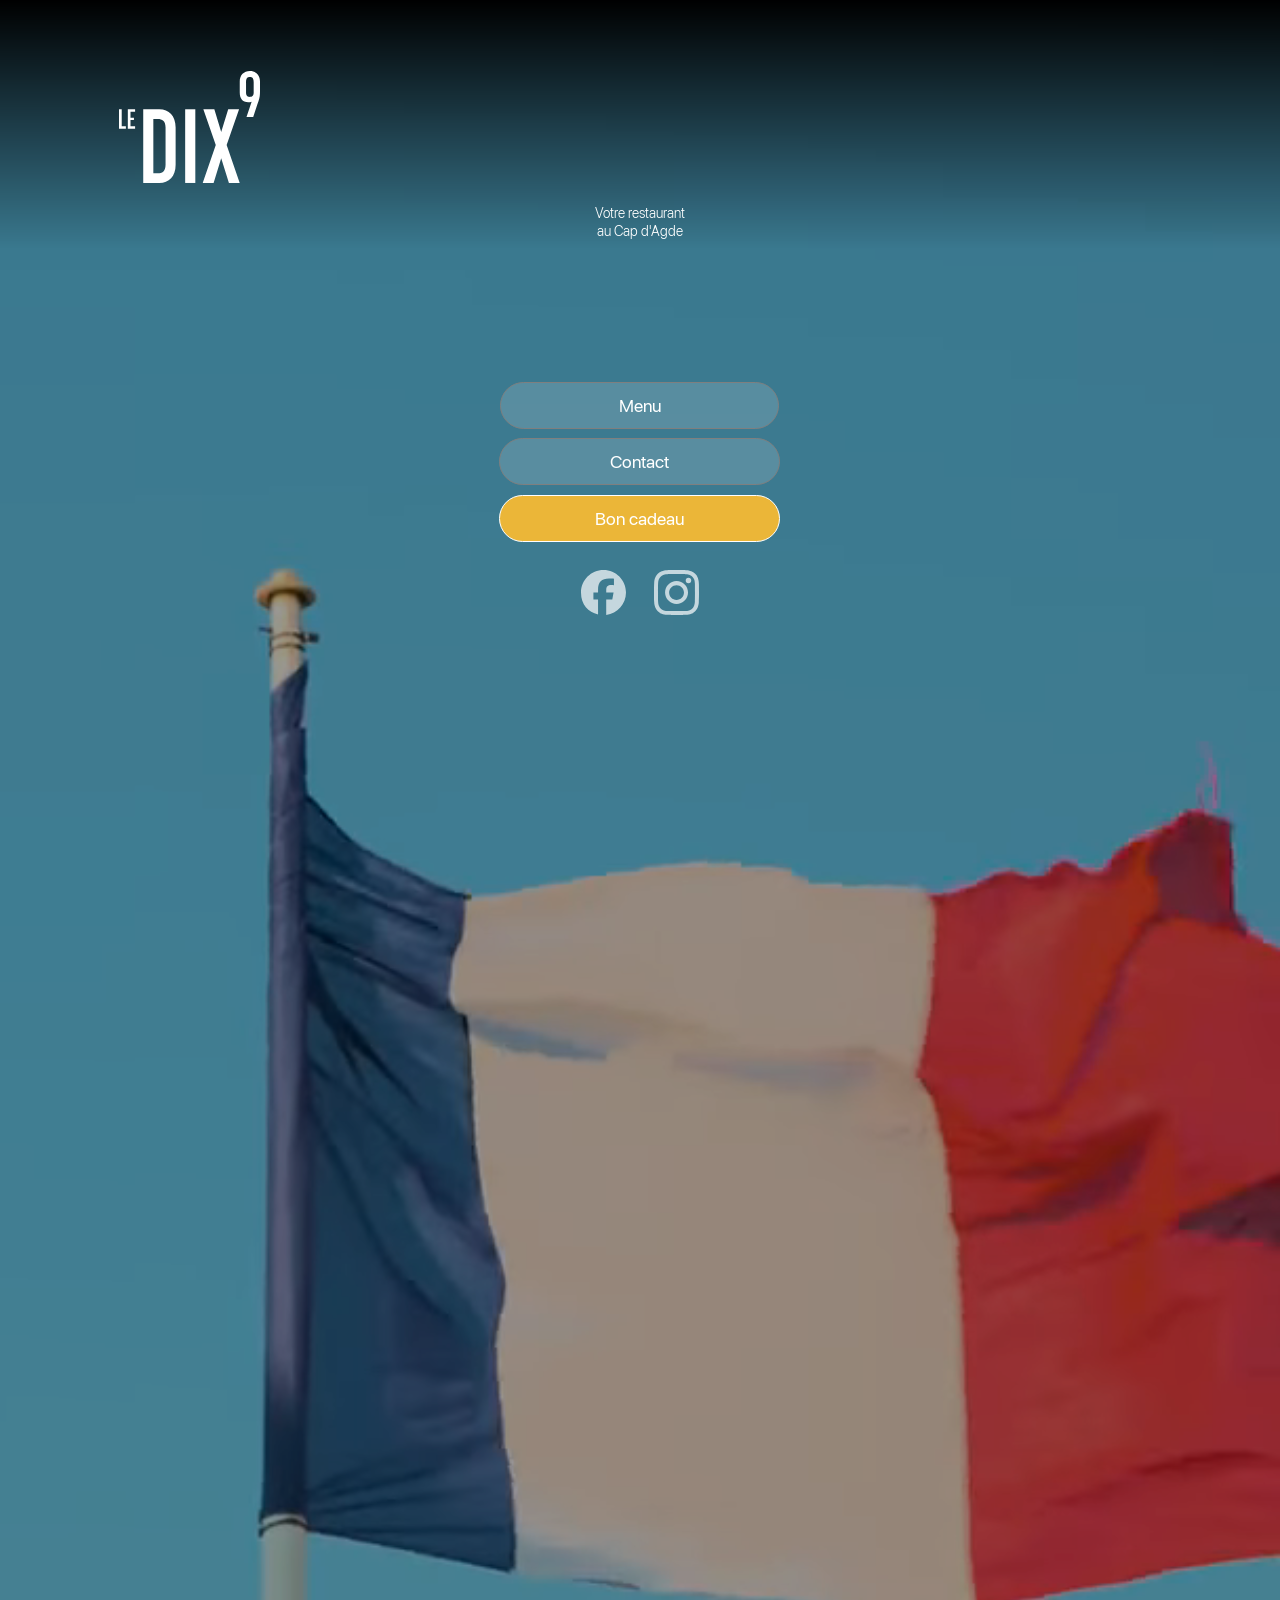
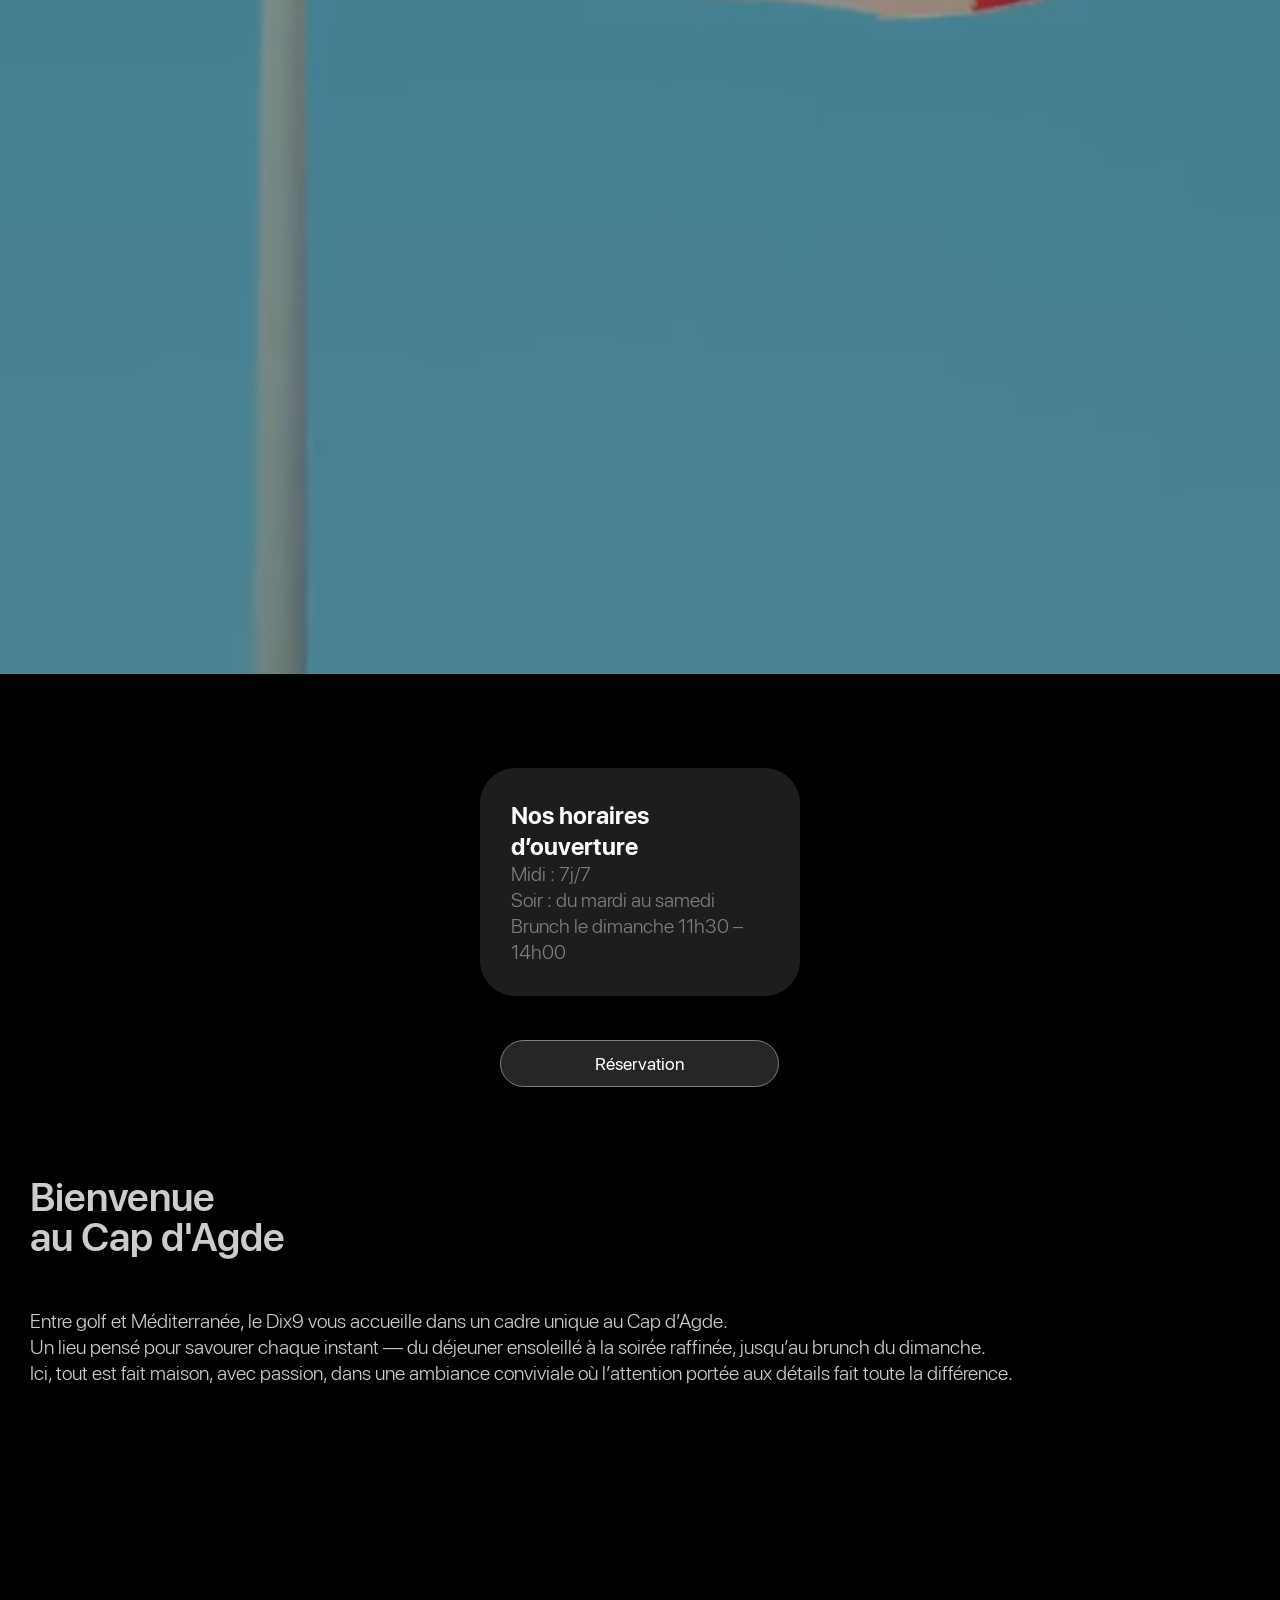
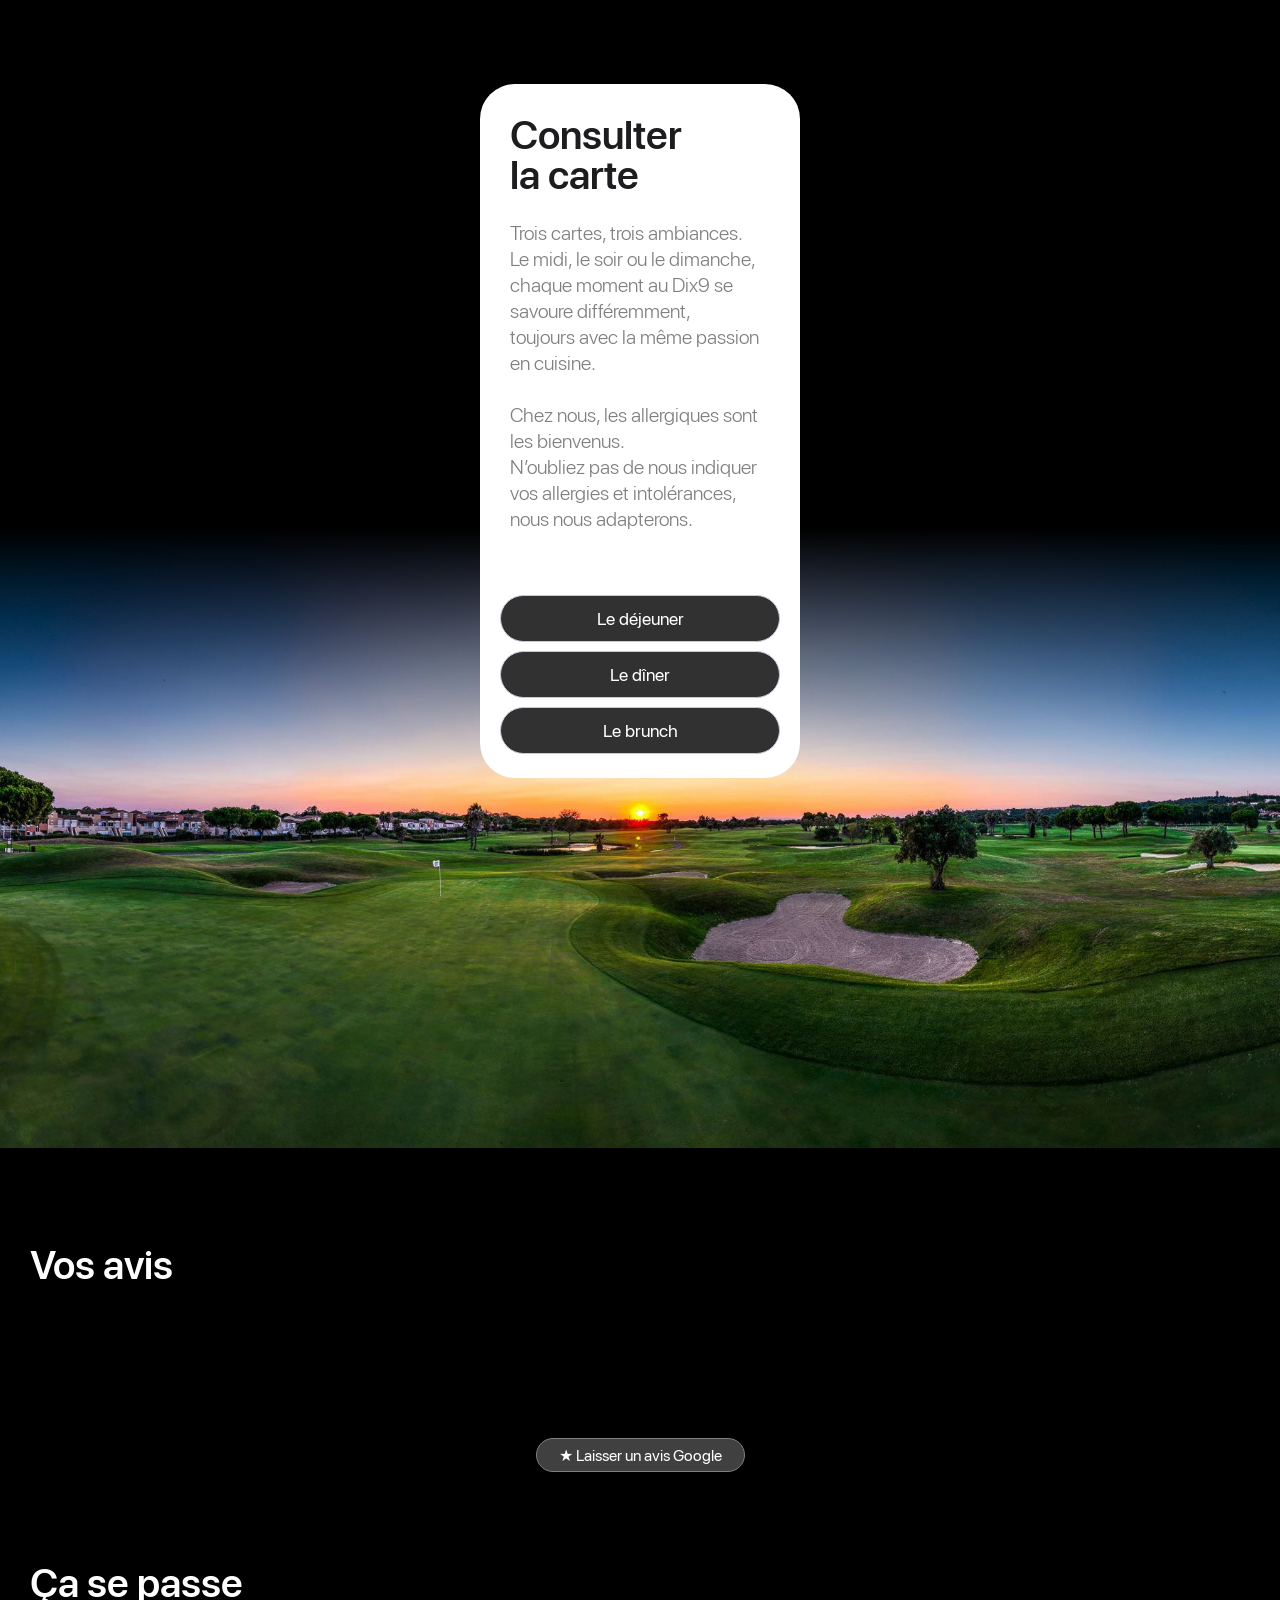
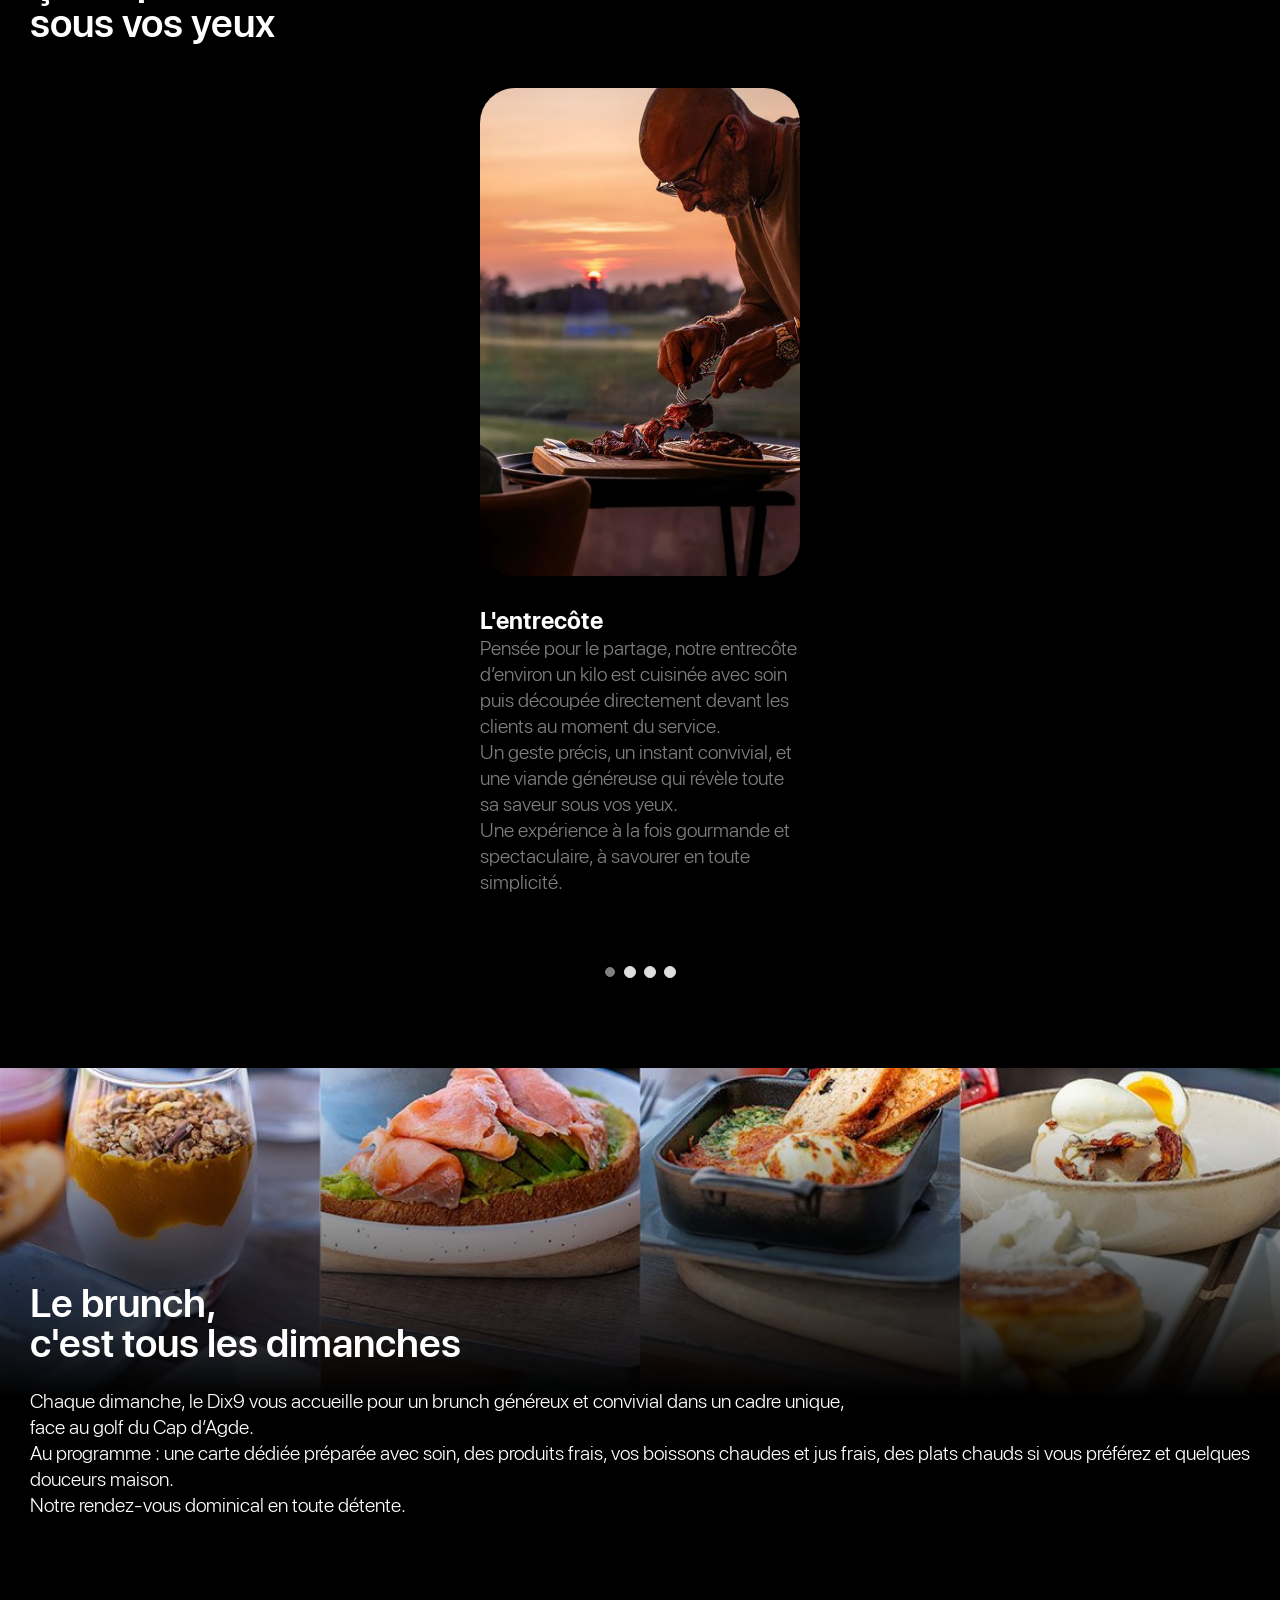
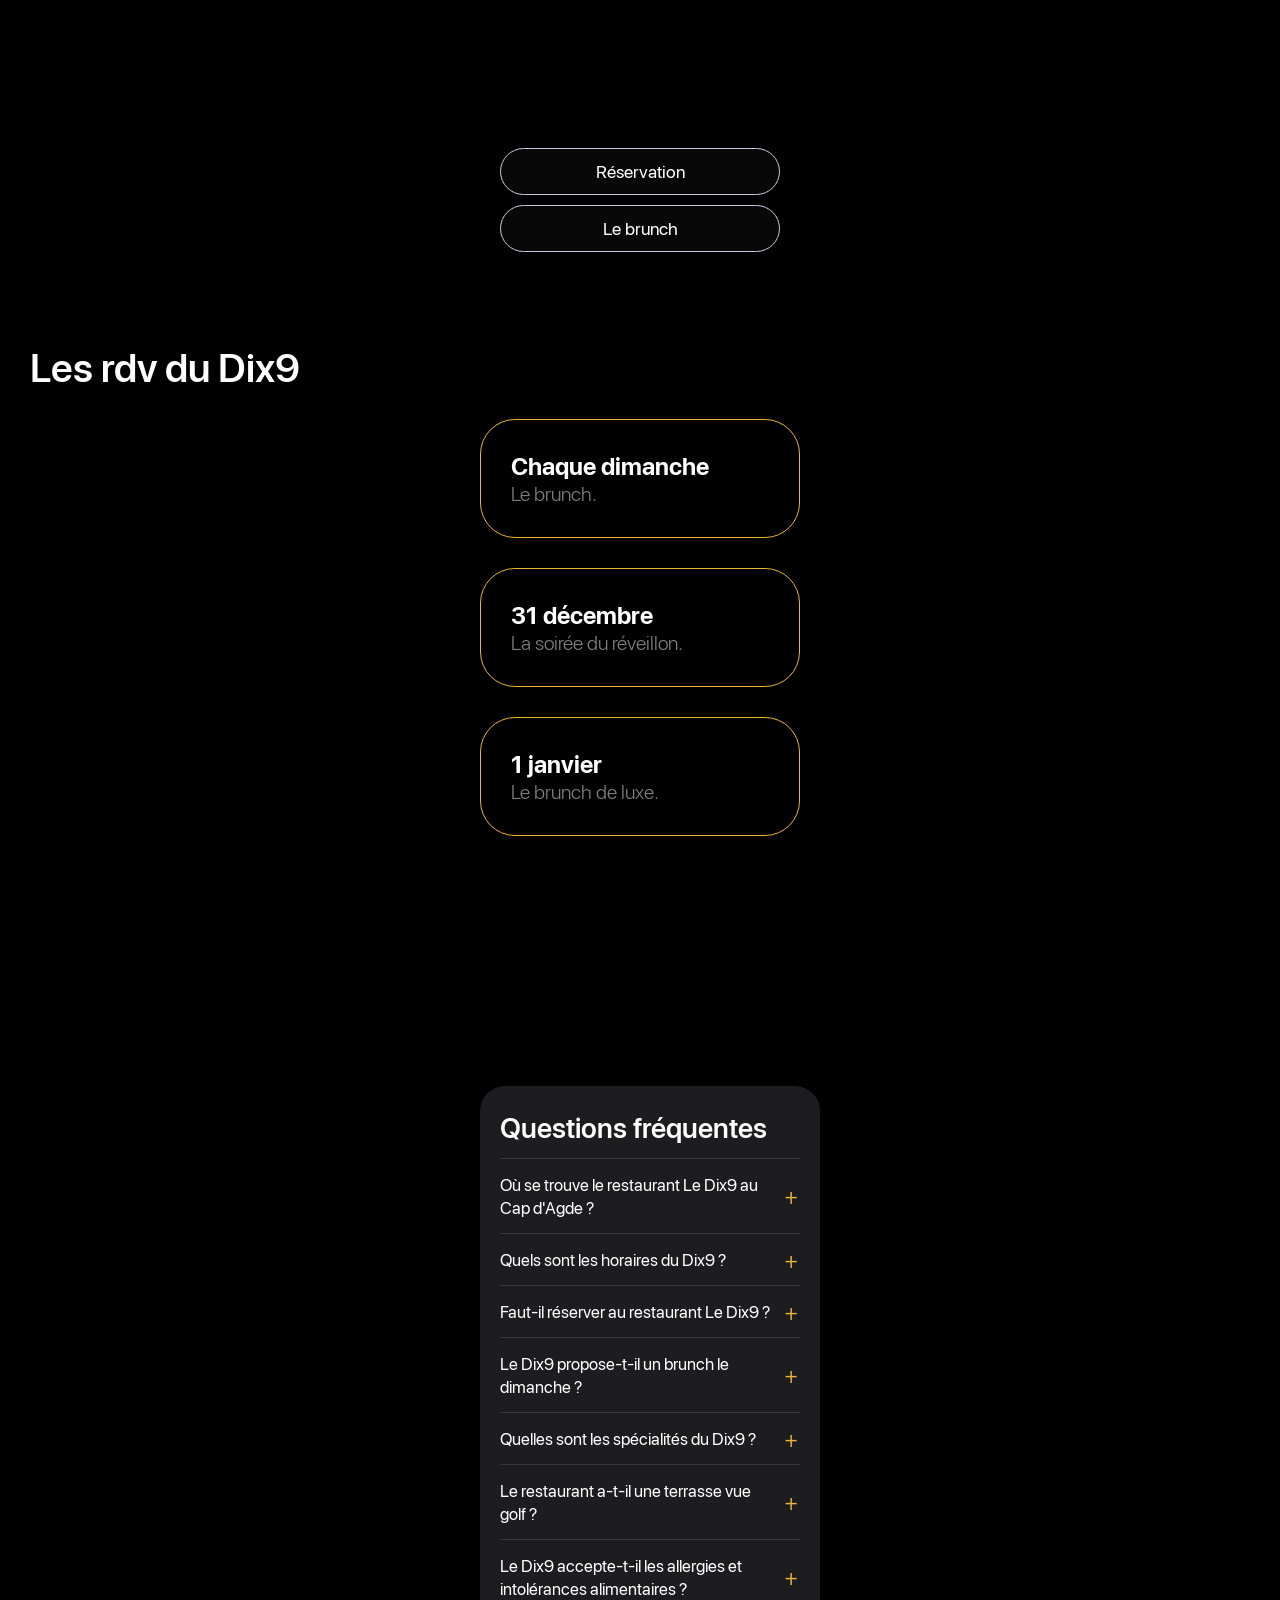
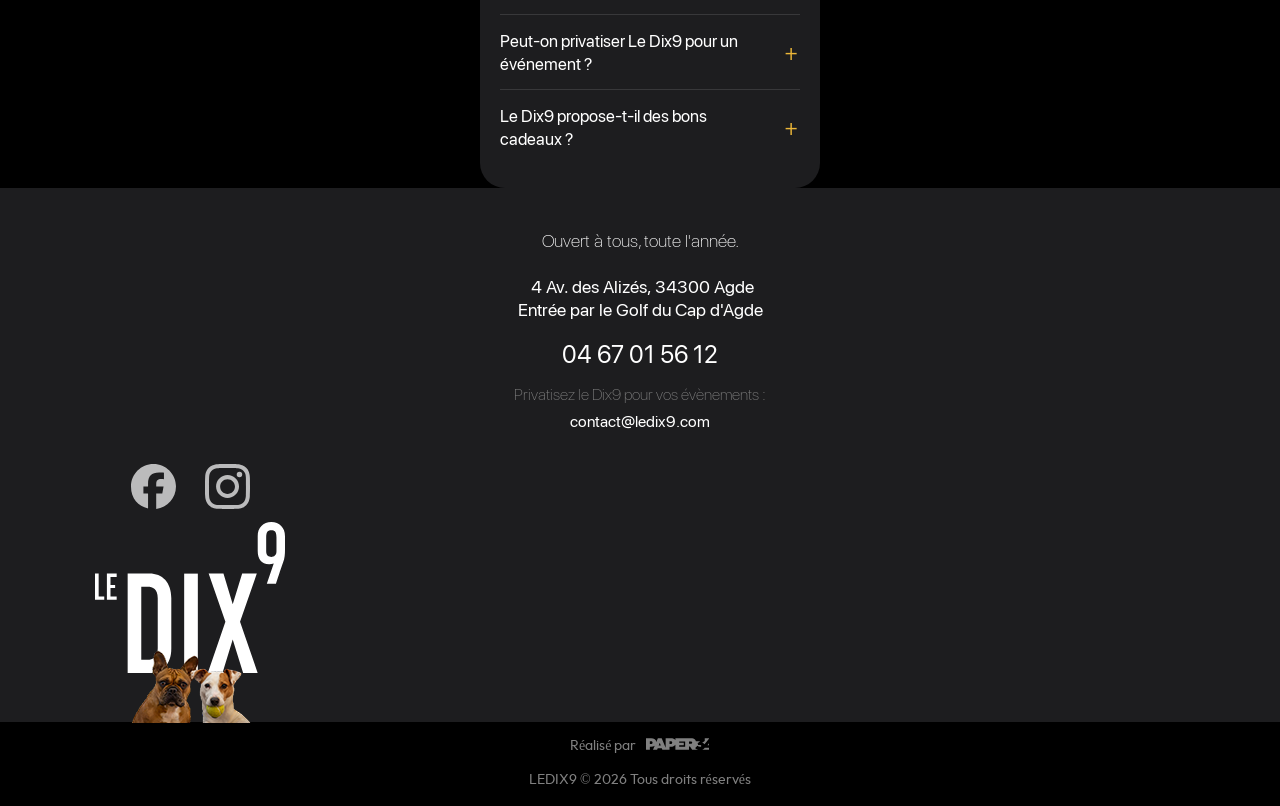
==== commit bf5c3f87: "feat: bouton « Laisser un avis Google » sous la section Vos avis Lien officiel de la fiche (g.page/r" ====
--- a/phone/index.html
+++ b/phone/index.html
@@ -55,6 +55,14 @@
     .d9mfaq-item > p a { color: #EBB638; text-decoration: underline; text-underline-offset: 3px; }
     .d9mfaq-item > p { margin: 0; padding: 0 0 16px; font-size: 15px; line-height: 1.55; color: #9B9B9B; }
     #u3990-9{font-size:20px;line-height:26px;color:#7F7F7F;font-family:'__SF Pro Display_5';font-weight:300;}
+
+    /* Bouton « Laisser un avis » (style des boutons Réservation) */
+    .d9-avis{clear:both;text-align:center;}
+    .d9-avis a{display:inline-block;padding:0 22px;height:34px;line-height:32px;box-sizing:border-box;
+      border:1px solid #7F7F7F;border-radius:19px;background:rgba(255,255,255,.25);color:#FFFFFF;
+      font-family:'__SF Pro Display_5',-apple-system,Helvetica,Arial,sans-serif;font-size:16px;font-weight:400;
+      text-decoration:none;transition:background .25s,border-color .25s;}
+    .d9-avis a:hover{background:rgba(255,255,255,.4);border-color:#FFFFFF;}
     /* Spacing: breathing room before carousel "Ça se passe sous vos yeux" */
     #pamphletu4132 { margin-top: 20px !important; }
   </style>
@@ -215,6 +223,9 @@
 })();
 </script>
 <div class="elfsight-app-f9592f14-823e-47f6-a312-33687d044e46" data-elfsight-app-lazy></div>
+    </div>
+    <div class="clearfix colelem d9-avis" style="width:320px;margin-left:30px;margin-top:22px;">
+     <a href="https://g.page/r/Cf3sIK61CxlCEBM/review" target="_blank" rel="noopener" aria-label="Laisser un avis Google sur Le Dix9 (nouvel onglet)">★ Laisser un avis Google</a>
     </div>
     <div class="colelem" id="u4107"><!-- content --></div>
     <div class="browser_width colelem" id="u4129-6-bw">
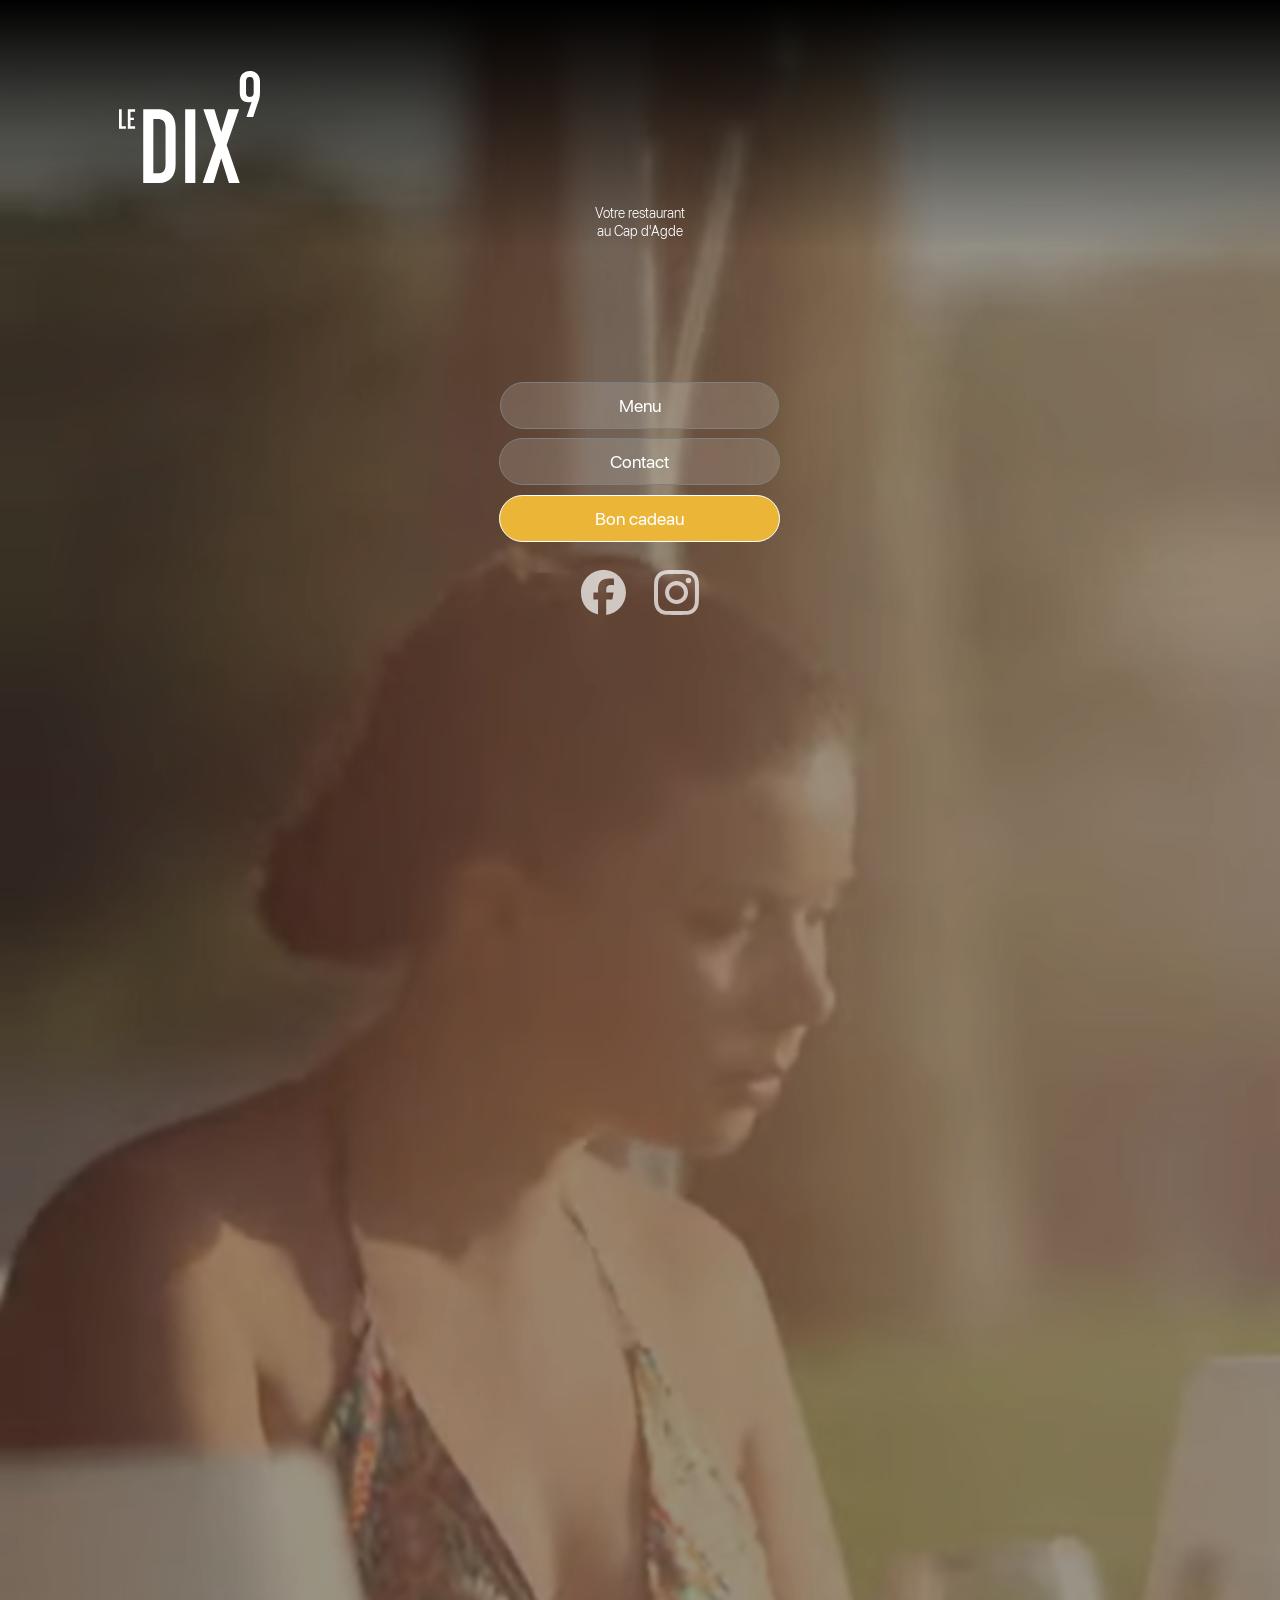
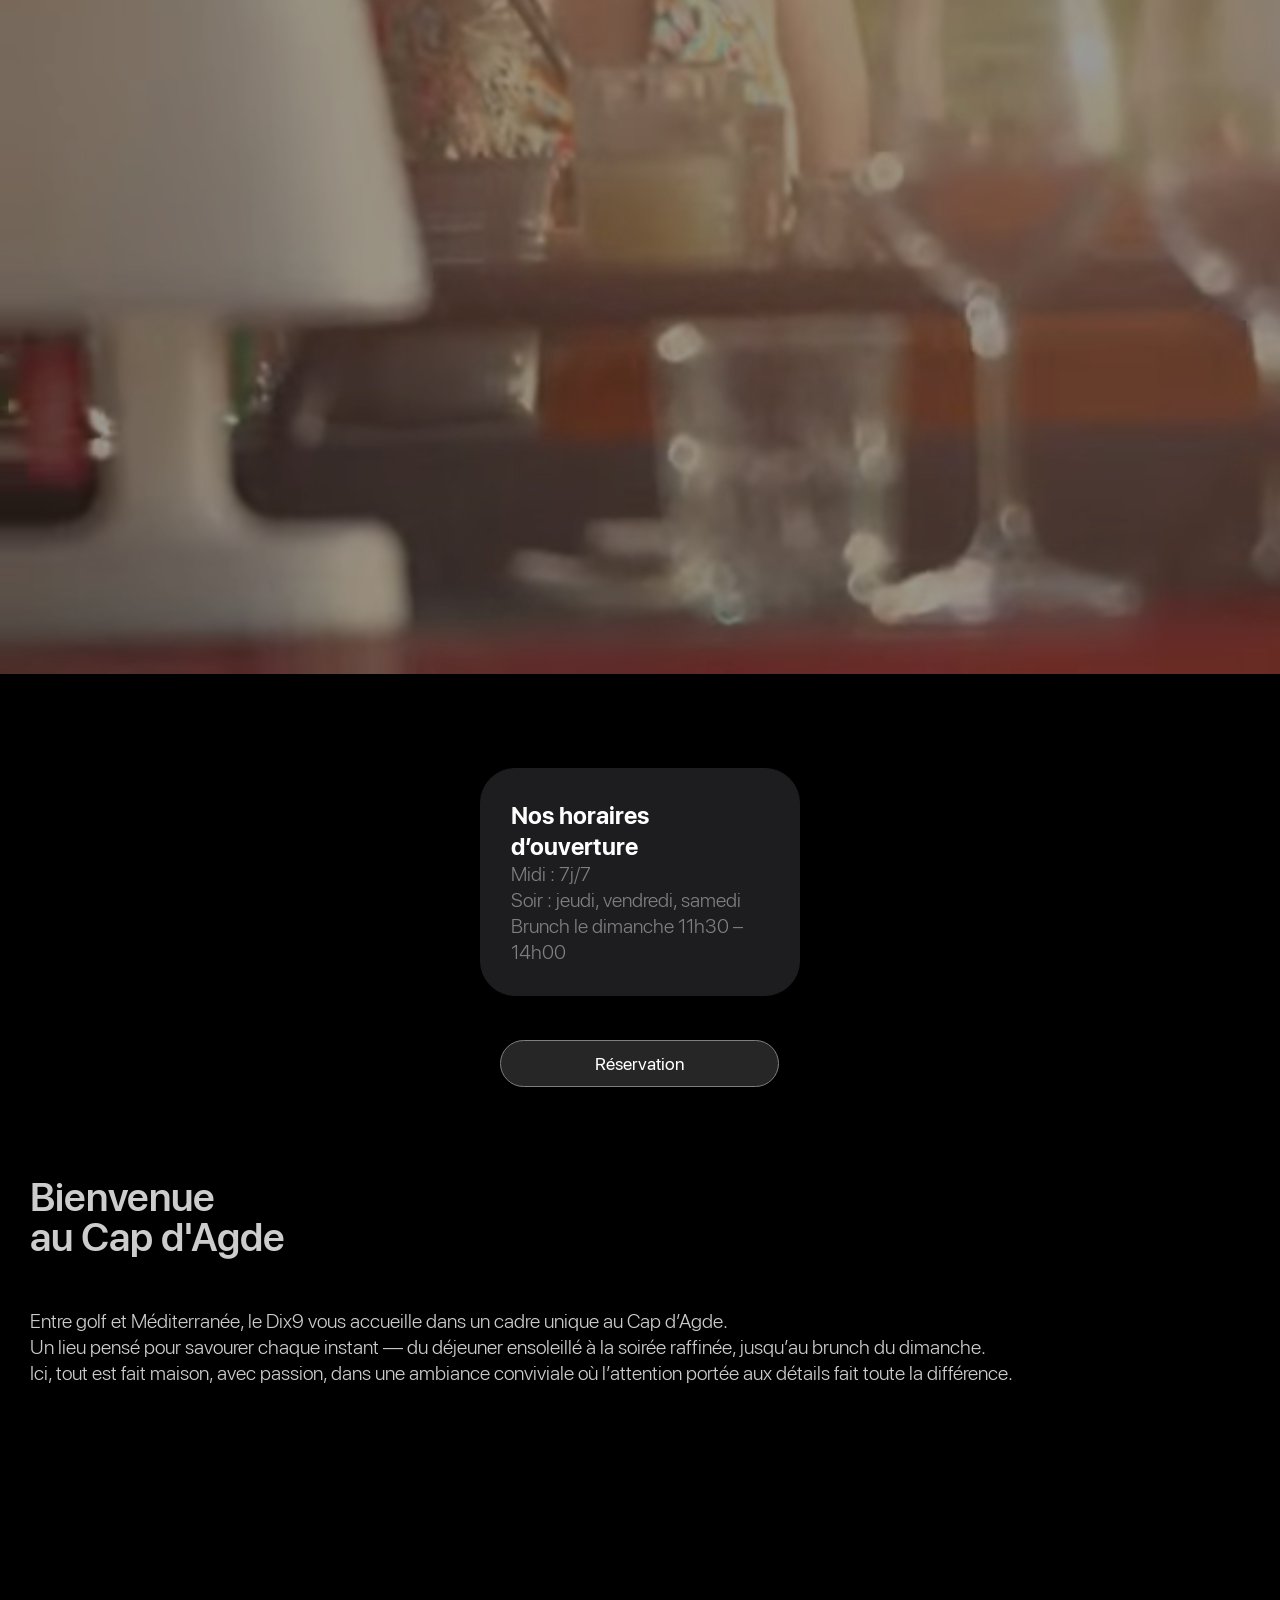
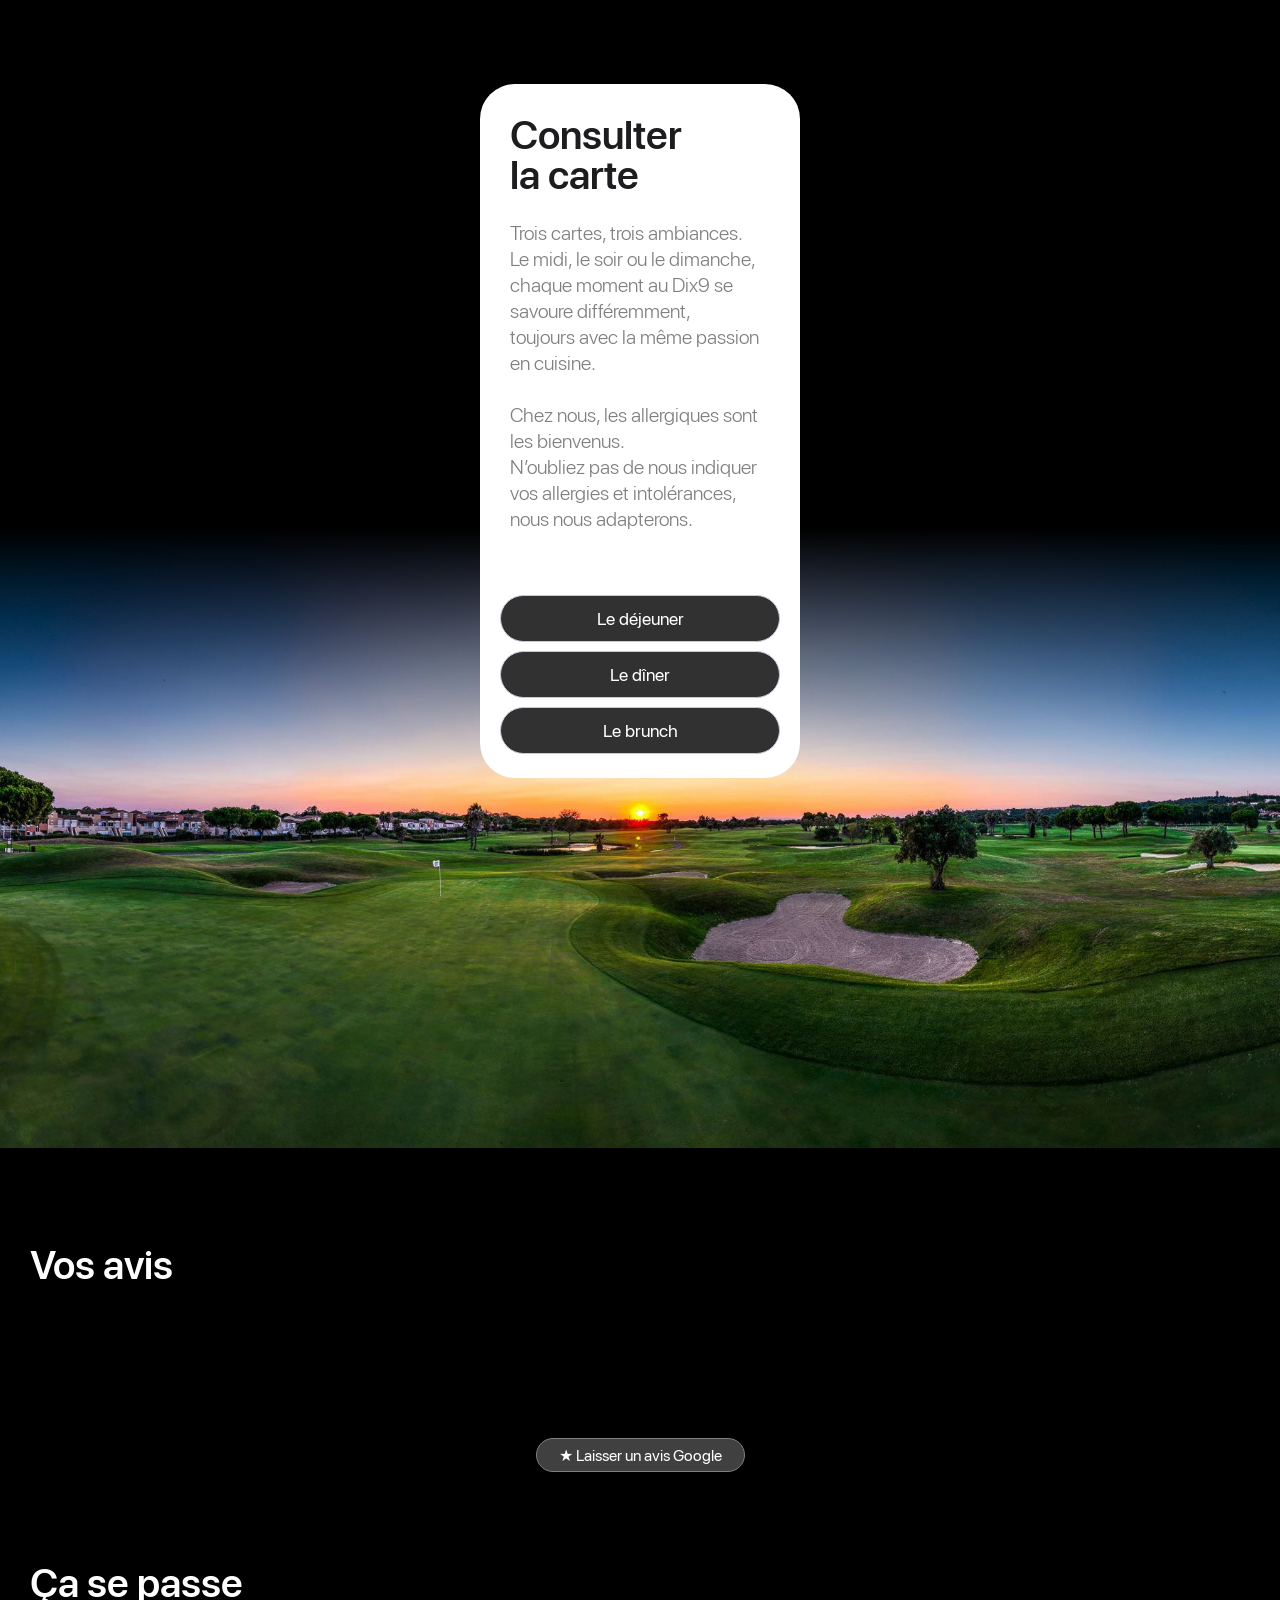
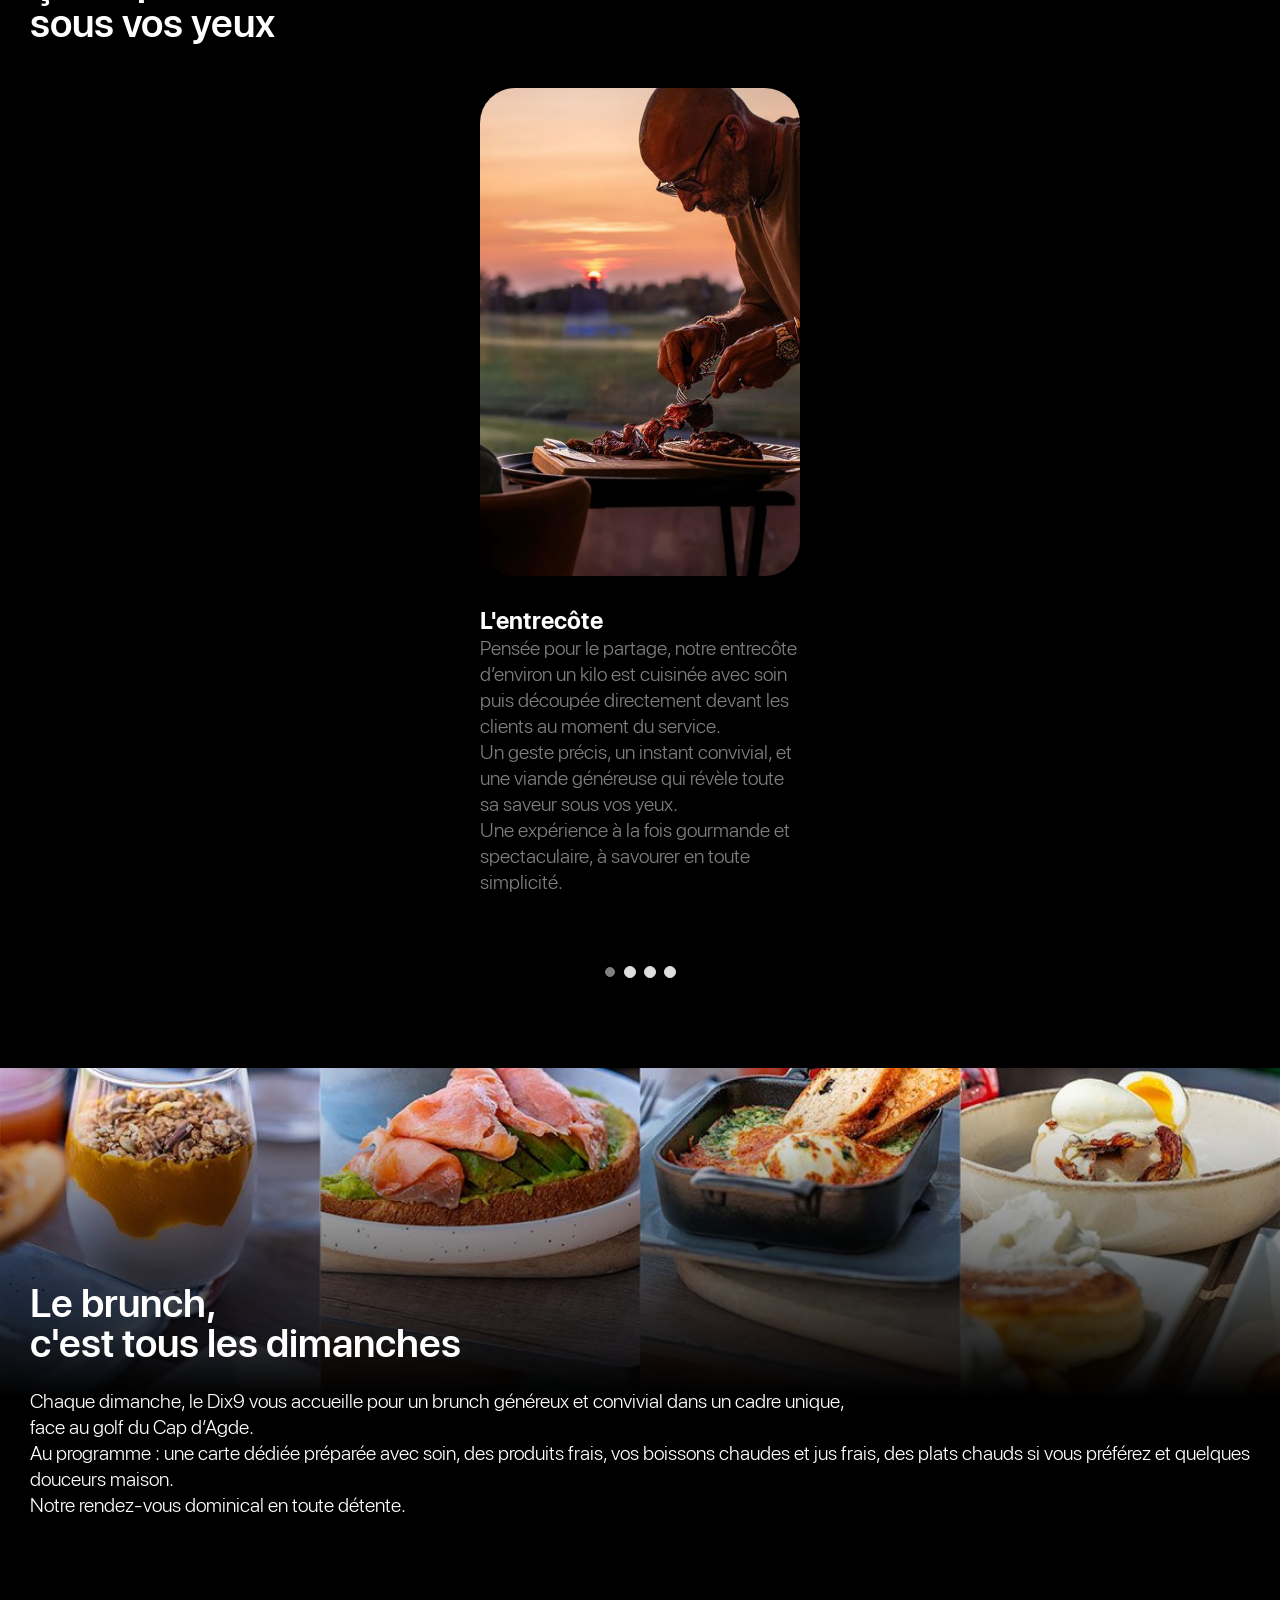
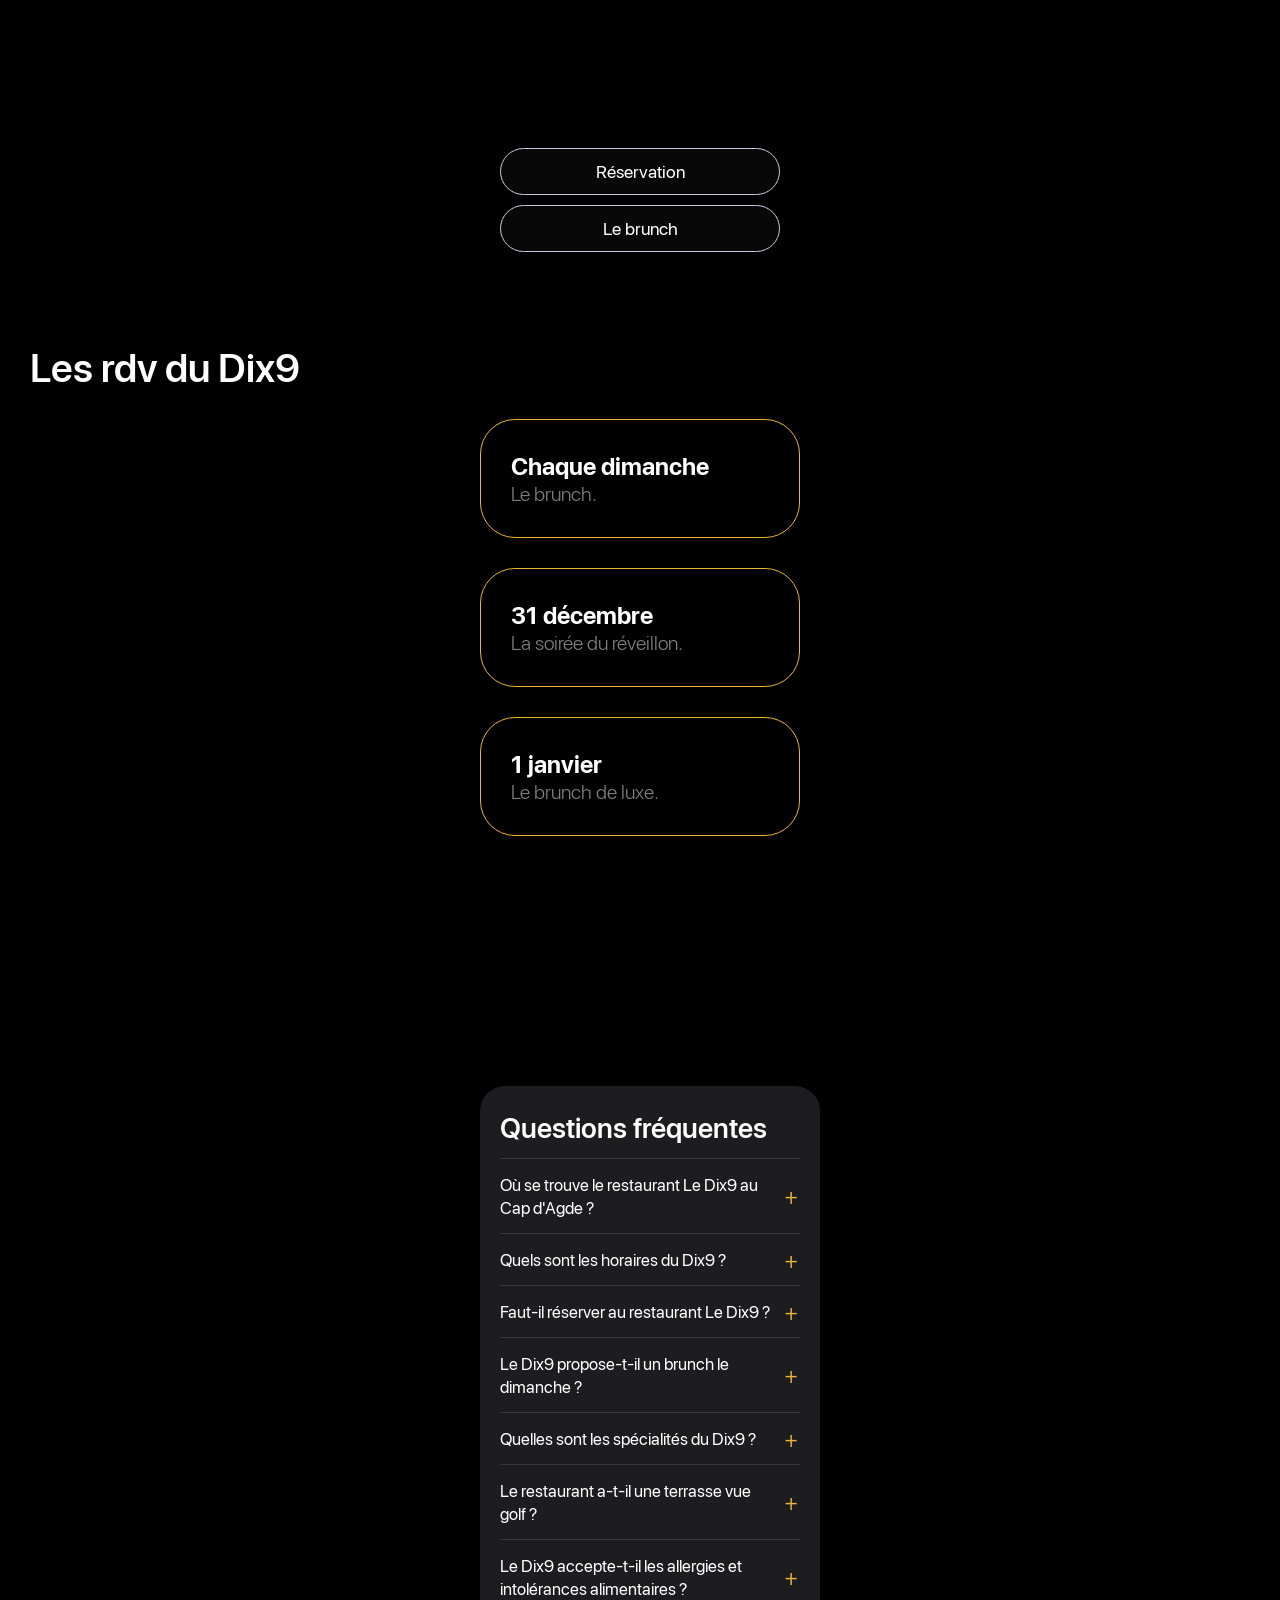
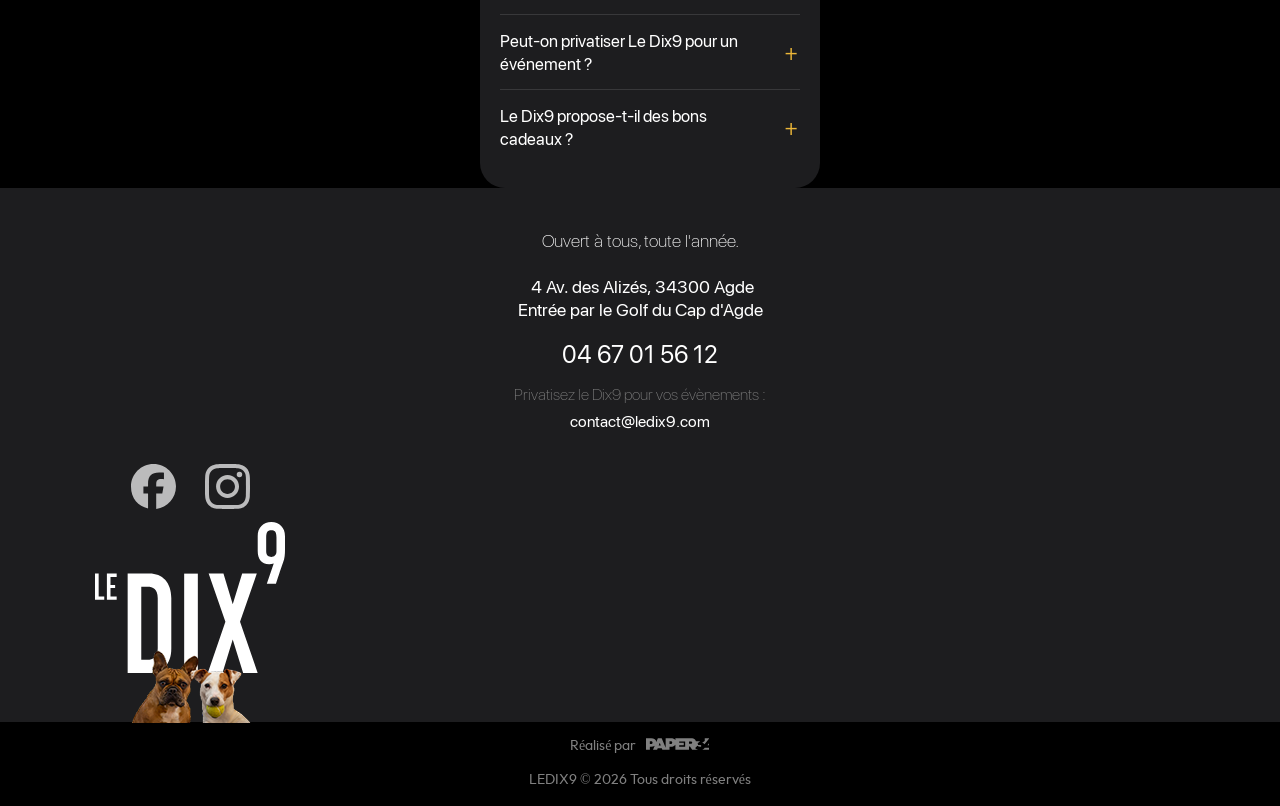
==== commit 76541664: "content: cartes déjeuner et dîner de novembre + dîner jeudi, vendredi, samedi Cartes refaites depuis" ====
--- a/phone/index.html
+++ b/phone/index.html
@@ -17,7 +17,7 @@
   <title>Restaurant Cap d'Agde vue golf — Le Dix9 | Déjeuner, Dîner, Brunch</title>
   <link rel="manifest" href="/site.webmanifest"/>
   <link rel="apple-touch-icon" sizes="180x180" href="/images/apple-touch-icon.png"/>
-  <meta name="description" content="Le Dix9, restaurant au Cap d'Agde. Ouvert 7j/7 le midi, du mardi au samedi le soir, brunch le dimanche 11h30–14h. Cuisine fait maison."/>
+  <meta name="description" content="Le Dix9, restaurant au Cap d'Agde. Ouvert 7j/7 le midi, jeudi, vendredi et samedi soir, brunch le dimanche 11h30–14h. Cuisine fait maison."/>
     <meta name="geo.region" content="FR-34"/>
   <meta name="geo.placename" content="Cap d'Agde, Agde"/>
   <meta name="geo.position" content="43.30094;3.50819"/>
@@ -165,7 +165,7 @@
     <div class="rounded-corners clearfix colelem" id="u3990-10"><!-- content -->
      <p id="u3990-2">Nos horaires d’ouverture</p>
      <p id="u3990-6">Midi : 7j/7</p>
-     <p id="u3990-8">Soir : du mardi au samedi</p>
+     <p id="u3990-8">Soir : jeudi, vendredi, samedi</p>
      <p id="u3990-9">Brunch le dimanche 11h30 – 14h00</p>
     </div>
     <div class="colelem" id="u3986"><!-- content --></div>
@@ -352,7 +352,7 @@
       </details>
       <details class="d9mfaq-item">
        <summary>Quels sont les horaires du Dix9 ?</summary>
-       <p>Le Dix9 est ouvert le midi 7 jours sur 7 : déjeuner de 12h à 14h du lundi au samedi, et brunch le dimanche de 11h30 à 14h00. Le soir, le restaurant est ouvert du mardi au samedi de 19h30 à 21h30 (fermé le dimanche soir et le lundi soir). Ouvert toute l'année.</p>
+       <p>Le Dix9 est ouvert le midi 7 jours sur 7 : déjeuner de 12h à 14h du lundi au samedi, et brunch le dimanche de 11h30 à 14h00. Le soir, le restaurant est ouvert le jeudi, le vendredi et le samedi, de 19h30 à 21h30. Ouvert toute l'année.</p>
       </details>
       <details class="d9mfaq-item">
        <summary>Faut-il réserver au restaurant Le Dix9 ?</summary>
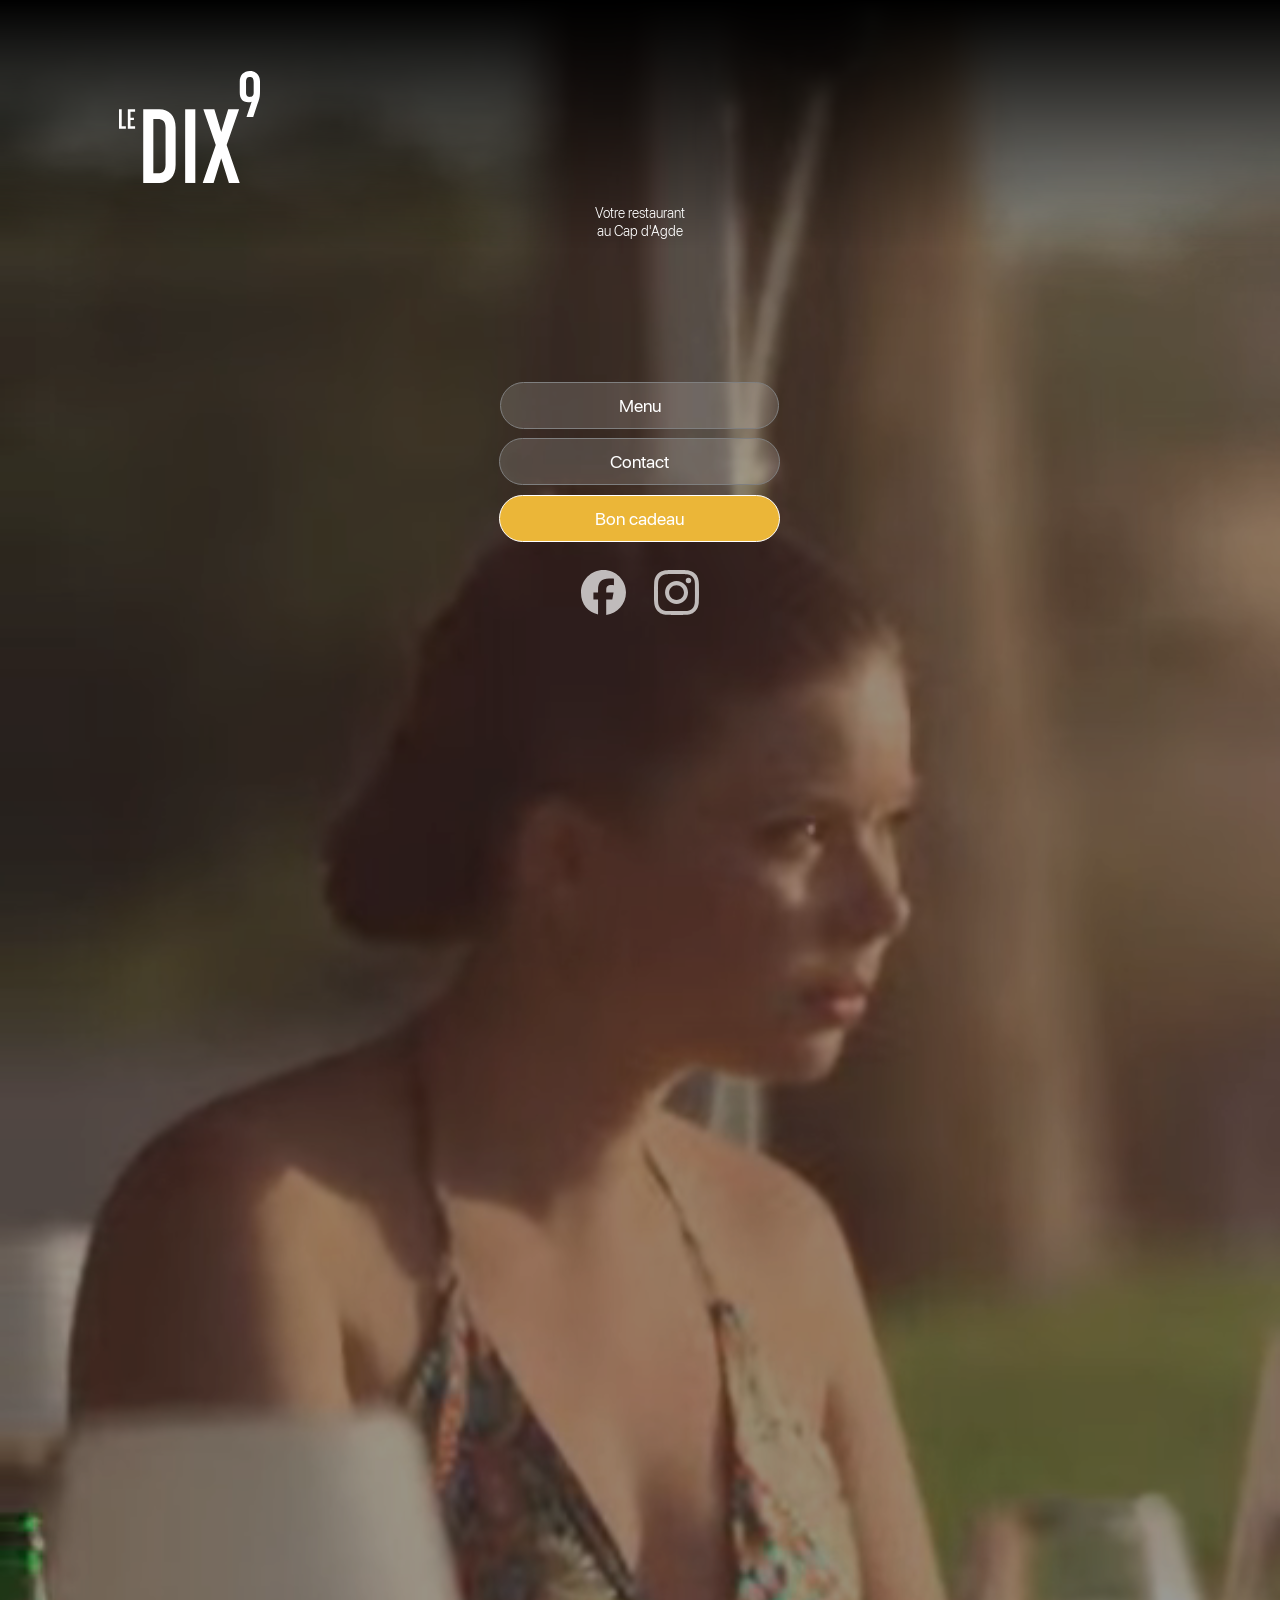
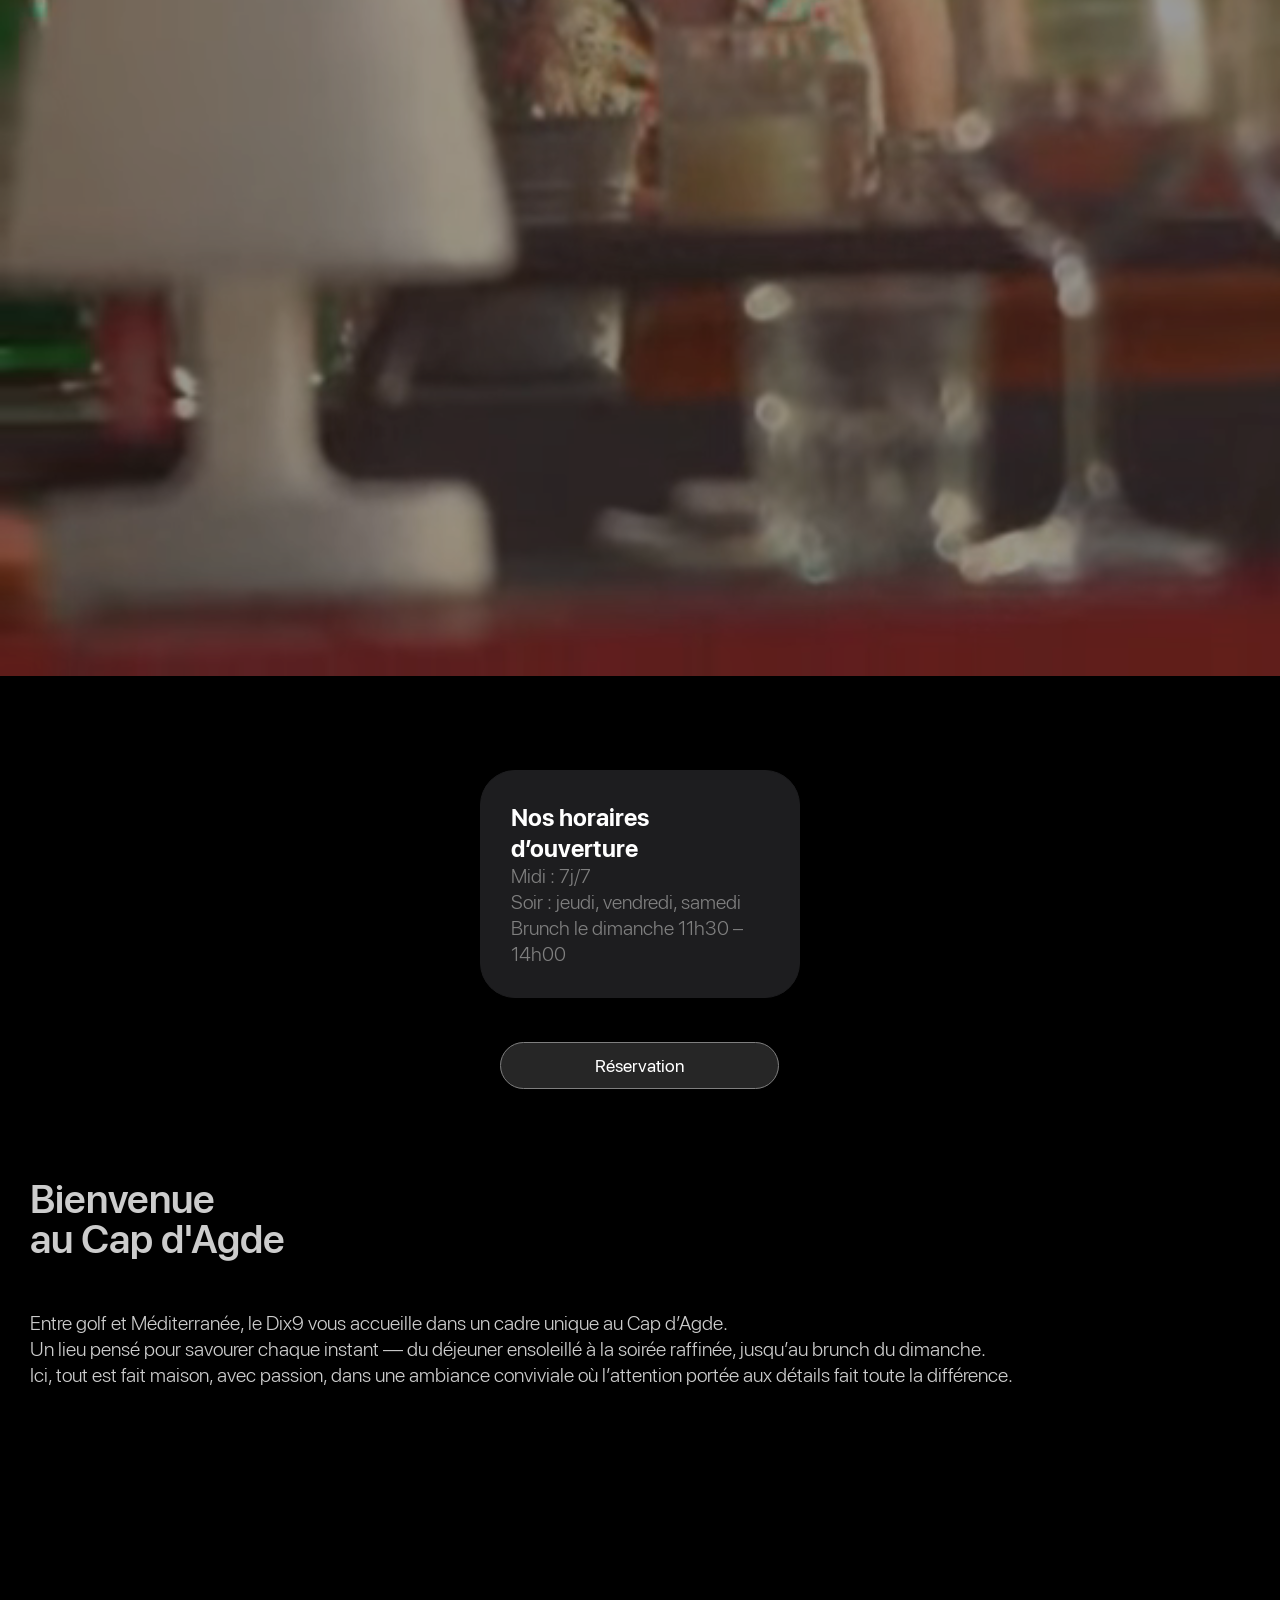
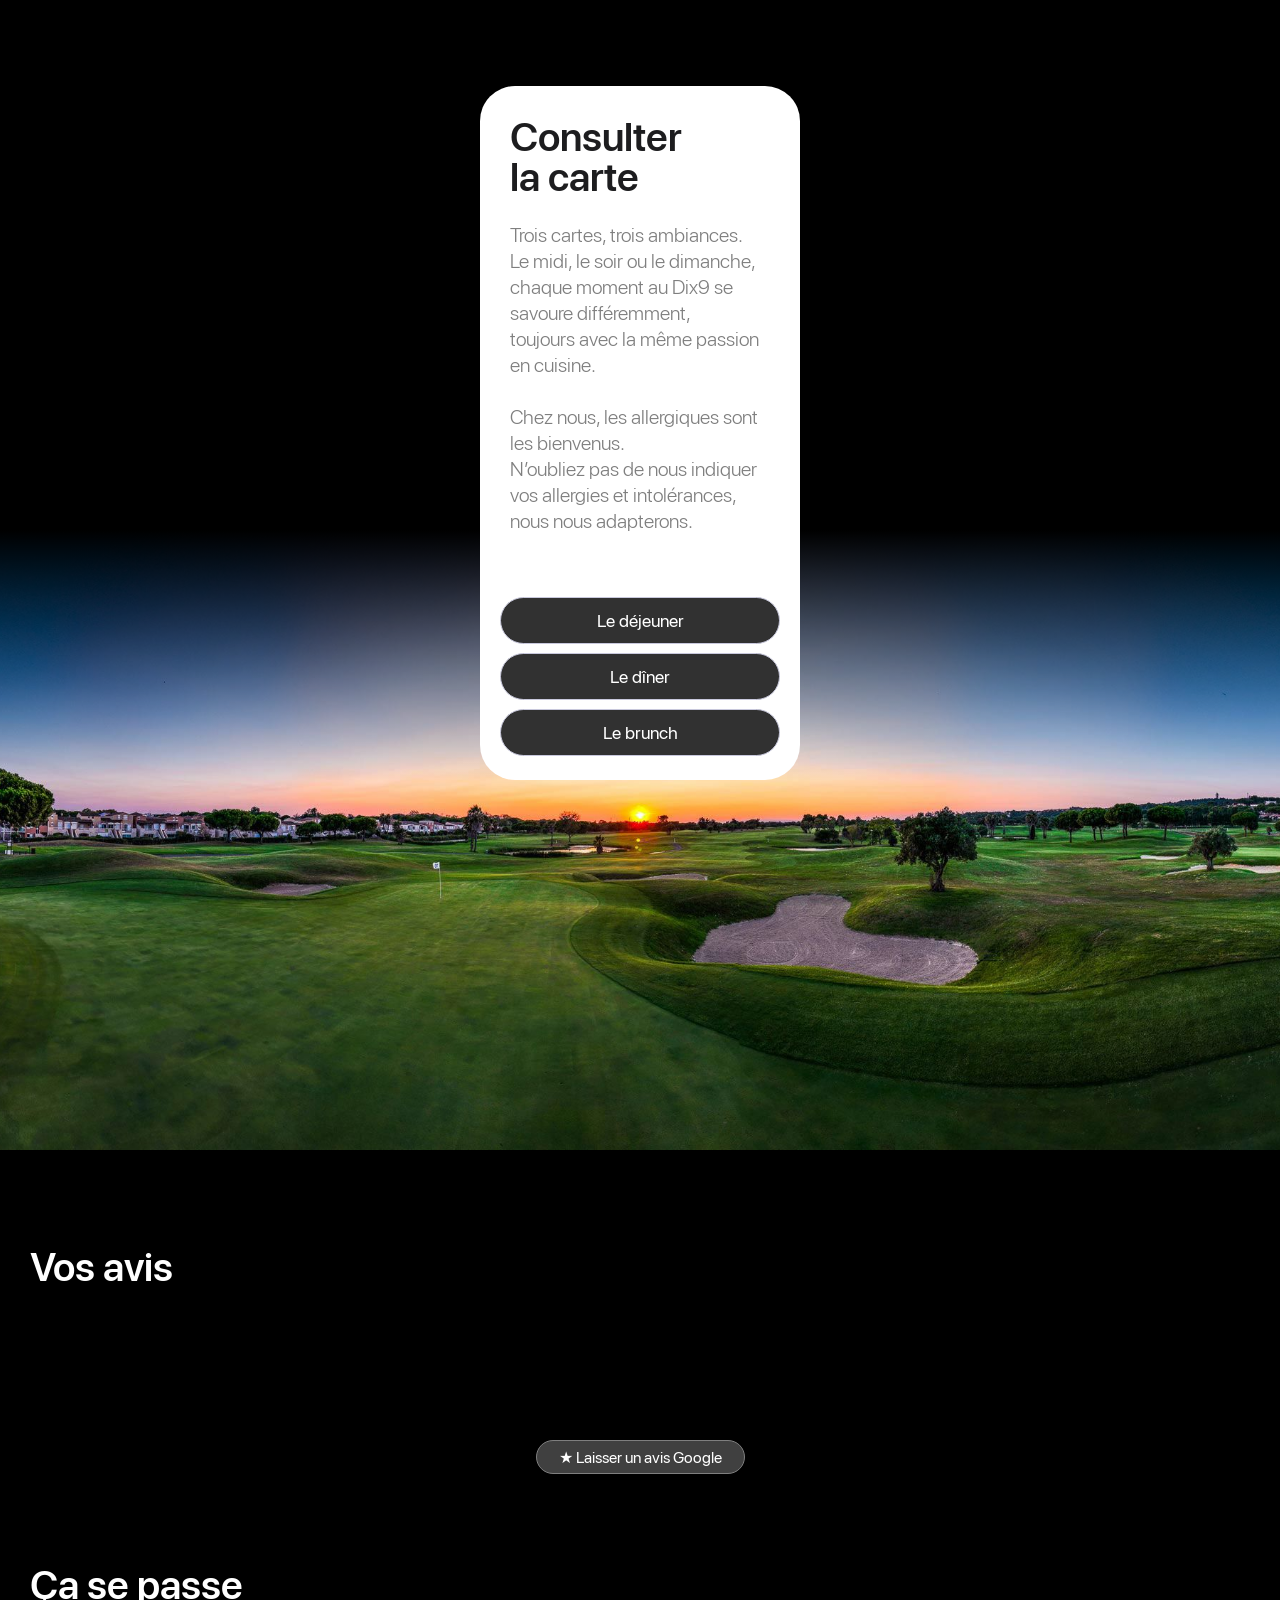
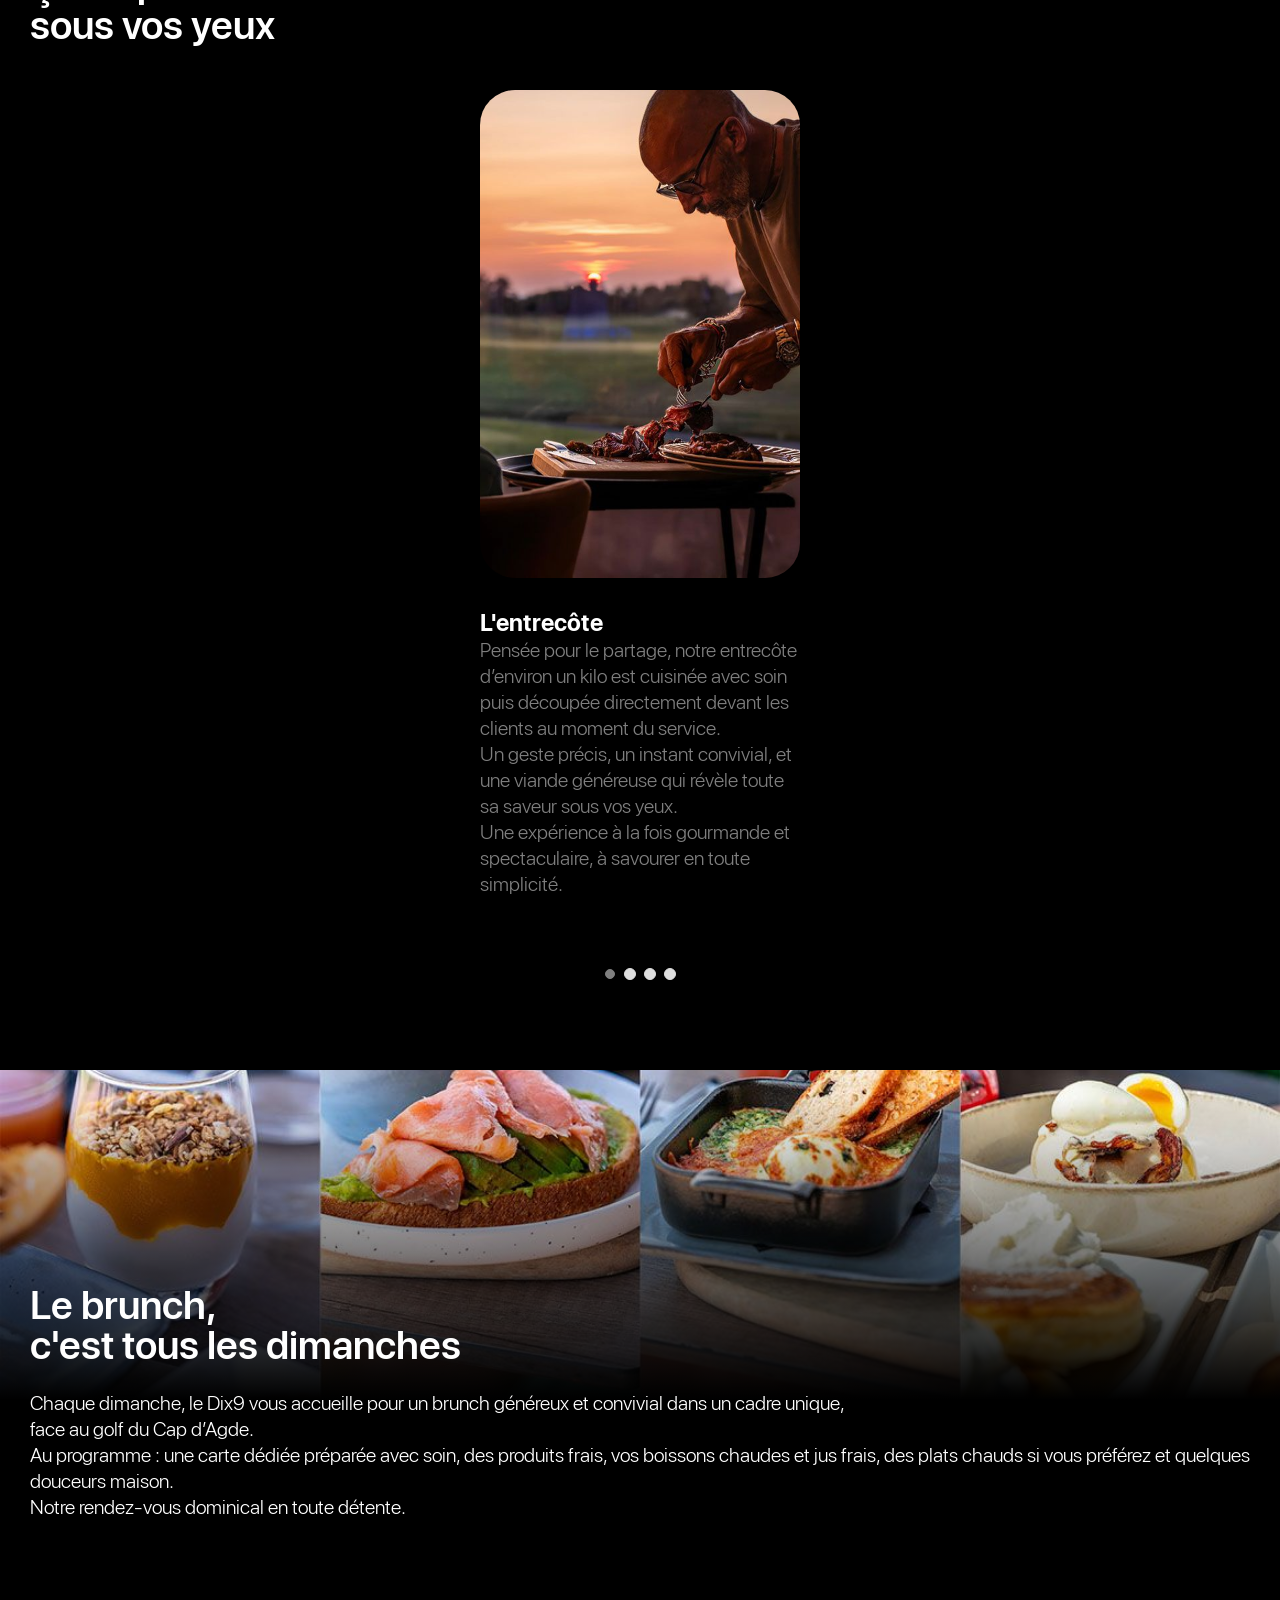
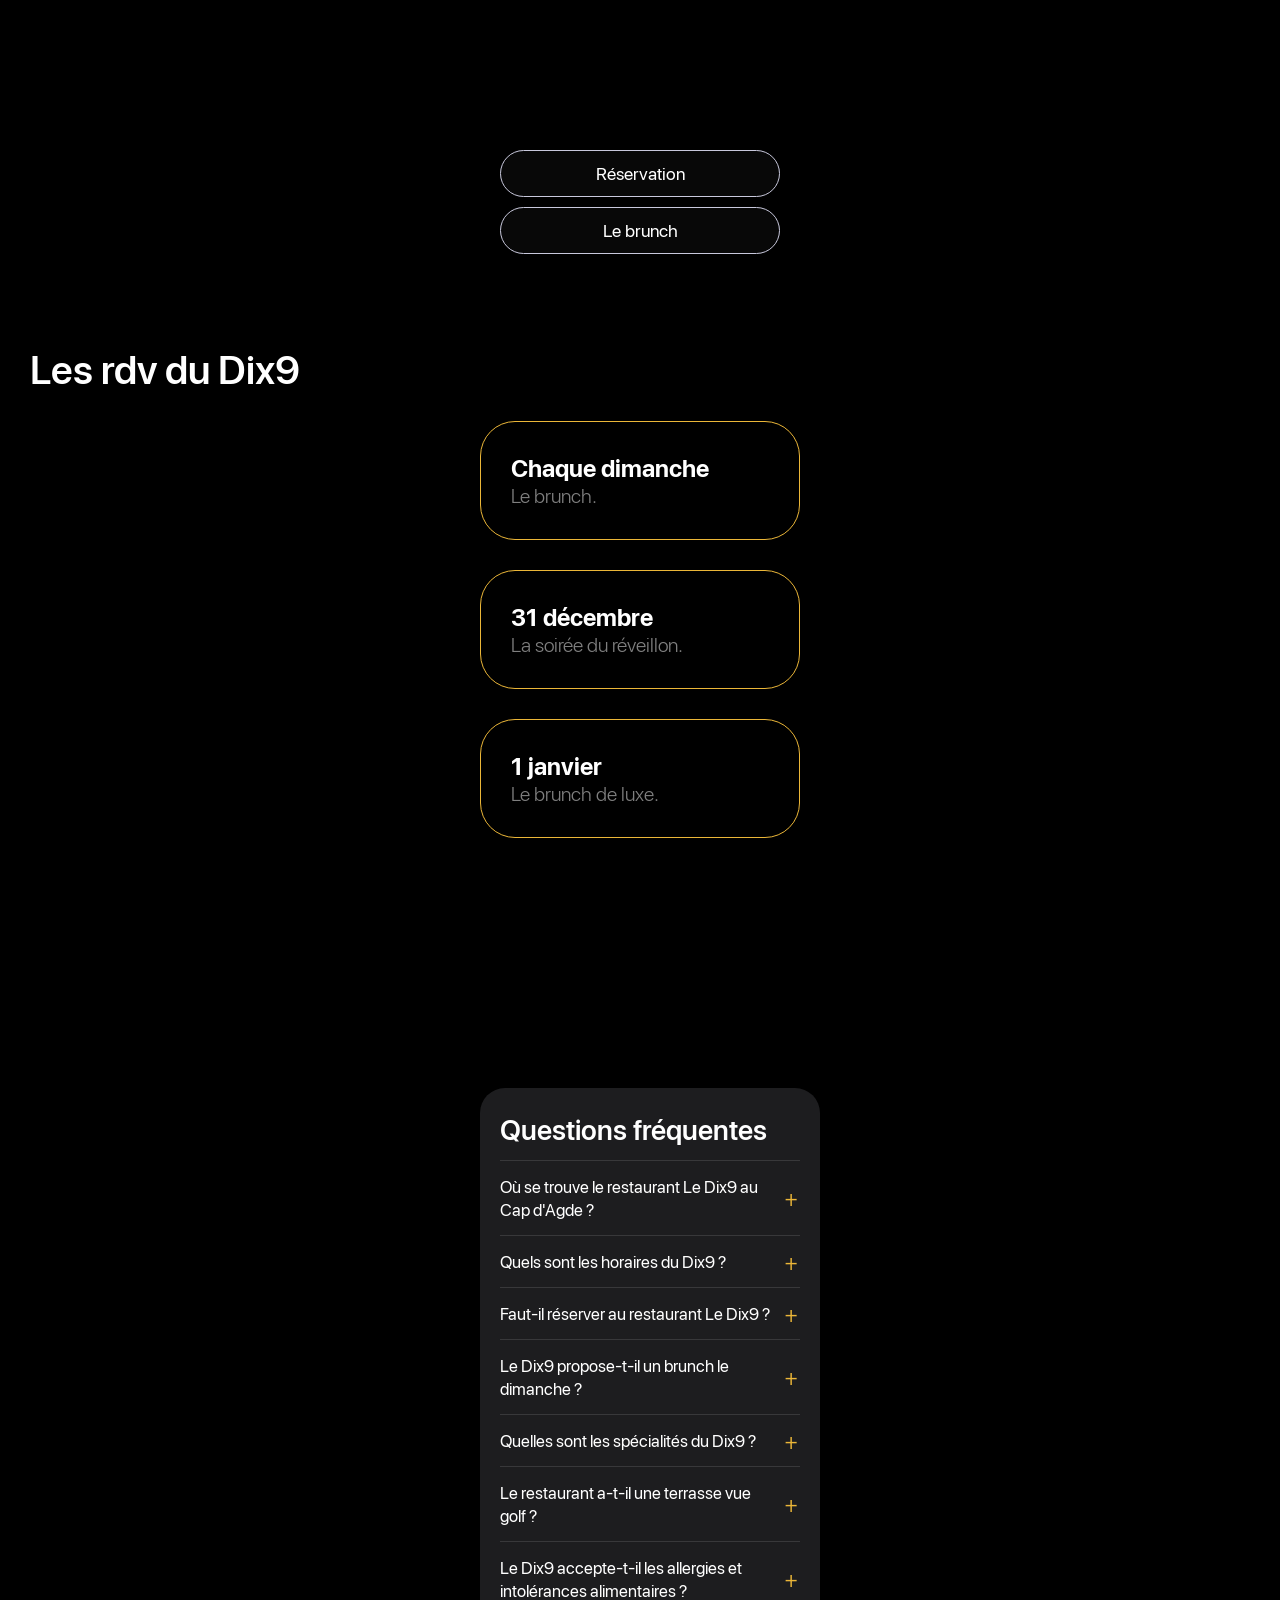
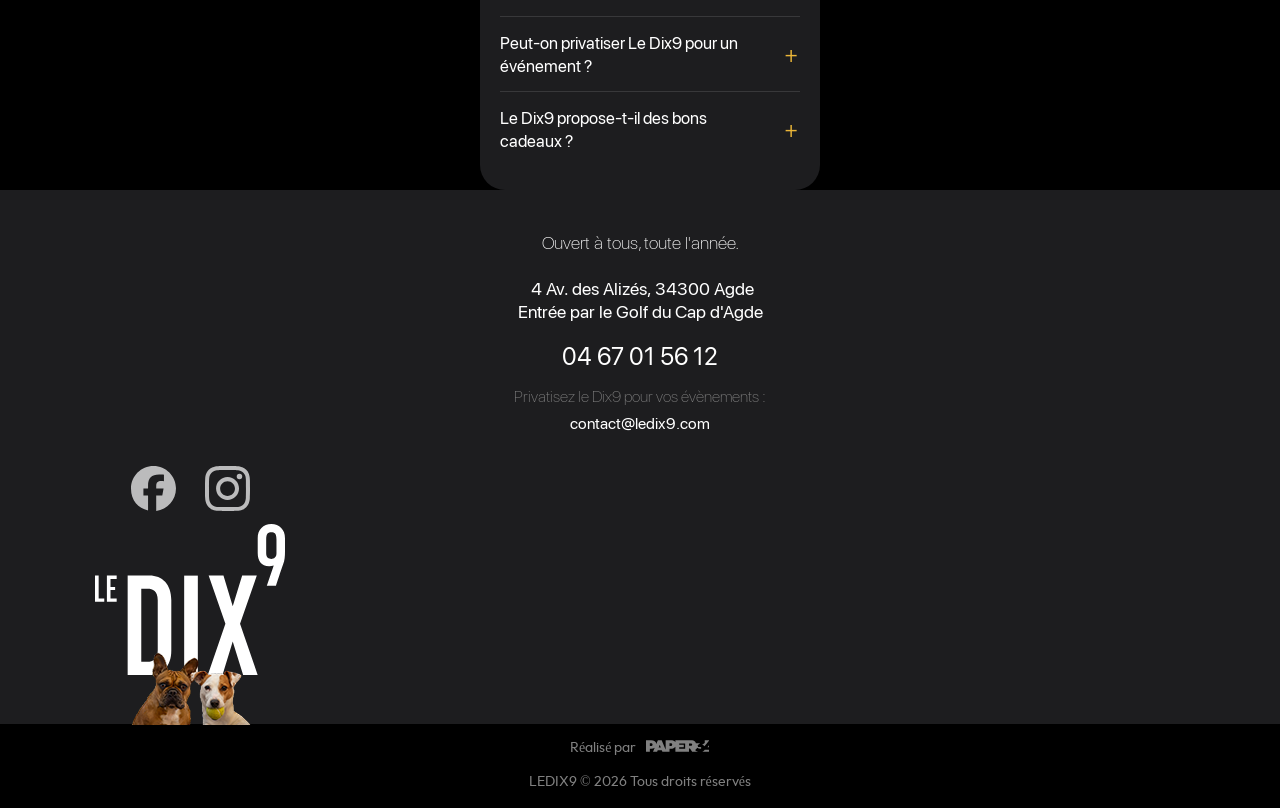
==== commit 4789ee5c: "perf(mobile): vidéo d'accueil allégée et chargée après l'affichage - VIDEOMSD 540px : mp4 3,0 -> 2,3" ====
--- a/phone/index.html
+++ b/phone/index.html
@@ -24,6 +24,7 @@
   <meta name="ICBM" content="43.30094, 3.50819"/>
   <link rel="canonical" href="https://www.ledix9.com/"/>
   <!-- CSS -->
+  <link rel="preload" as="image" href="../assets/poster-mobile.jpg" fetchpriority="high"/>
   <link rel="stylesheet" type="text/css" href="../css/site_global.css?crc=4061967667"/>
   <link rel="stylesheet" type="text/css" href="css/master_a-gabarit.css?crc=486669381"/>
   <link rel="stylesheet" type="text/css" href="css/index.css?crc=3942865369" id="pagesheet"/>
@@ -139,8 +140,8 @@
      <div class="browser_width grpelem" id="u3910-bw">
       <div class="gradient" id="u3910"><!-- custom html -->
        <video playsinline autoplay loop muted poster="../assets/poster-mobile.jpg" style="width:100%; height:100%;" title="Vue du restaurant Le Dix9 au Cap d'Agde">
-	<source type="video/webm" src="../assets/VIDEOMSD.webm">
-  	<source type="video/mp4" src="../assets/VIDEOMSD.mp4">
+	<source type="video/webm" data-src="../assets/VIDEOMSD.webm?v=2">
+  	<source type="video/mp4" data-src="../assets/VIDEOMSD.mp4?v=2">
 </video>
       </div>
      </div>
@@ -521,6 +522,11 @@
   })();
   </script>
   <!-- Annonces (fermetures / privatisations) — éditer annonces.js -->
+<script>
+/* Vidéo d'accueil chargée après l'affichage : le poster est l'élément LCP */
+(function(){function go(){var v=document.querySelector('#u3910 video');if(!v)return;[].forEach.call(v.querySelectorAll('source[data-src]'),function(s){s.src=s.getAttribute('data-src');});v.load();var p=v.play();if(p&&p.catch)p.catch(function(){});}
+if(document.readyState==='complete'){setTimeout(go,200);}else{window.addEventListener('load',function(){setTimeout(go,200);});}})();
+</script>
   <script src="../annonces.js?v=4"></script>
    </body>
 </html>
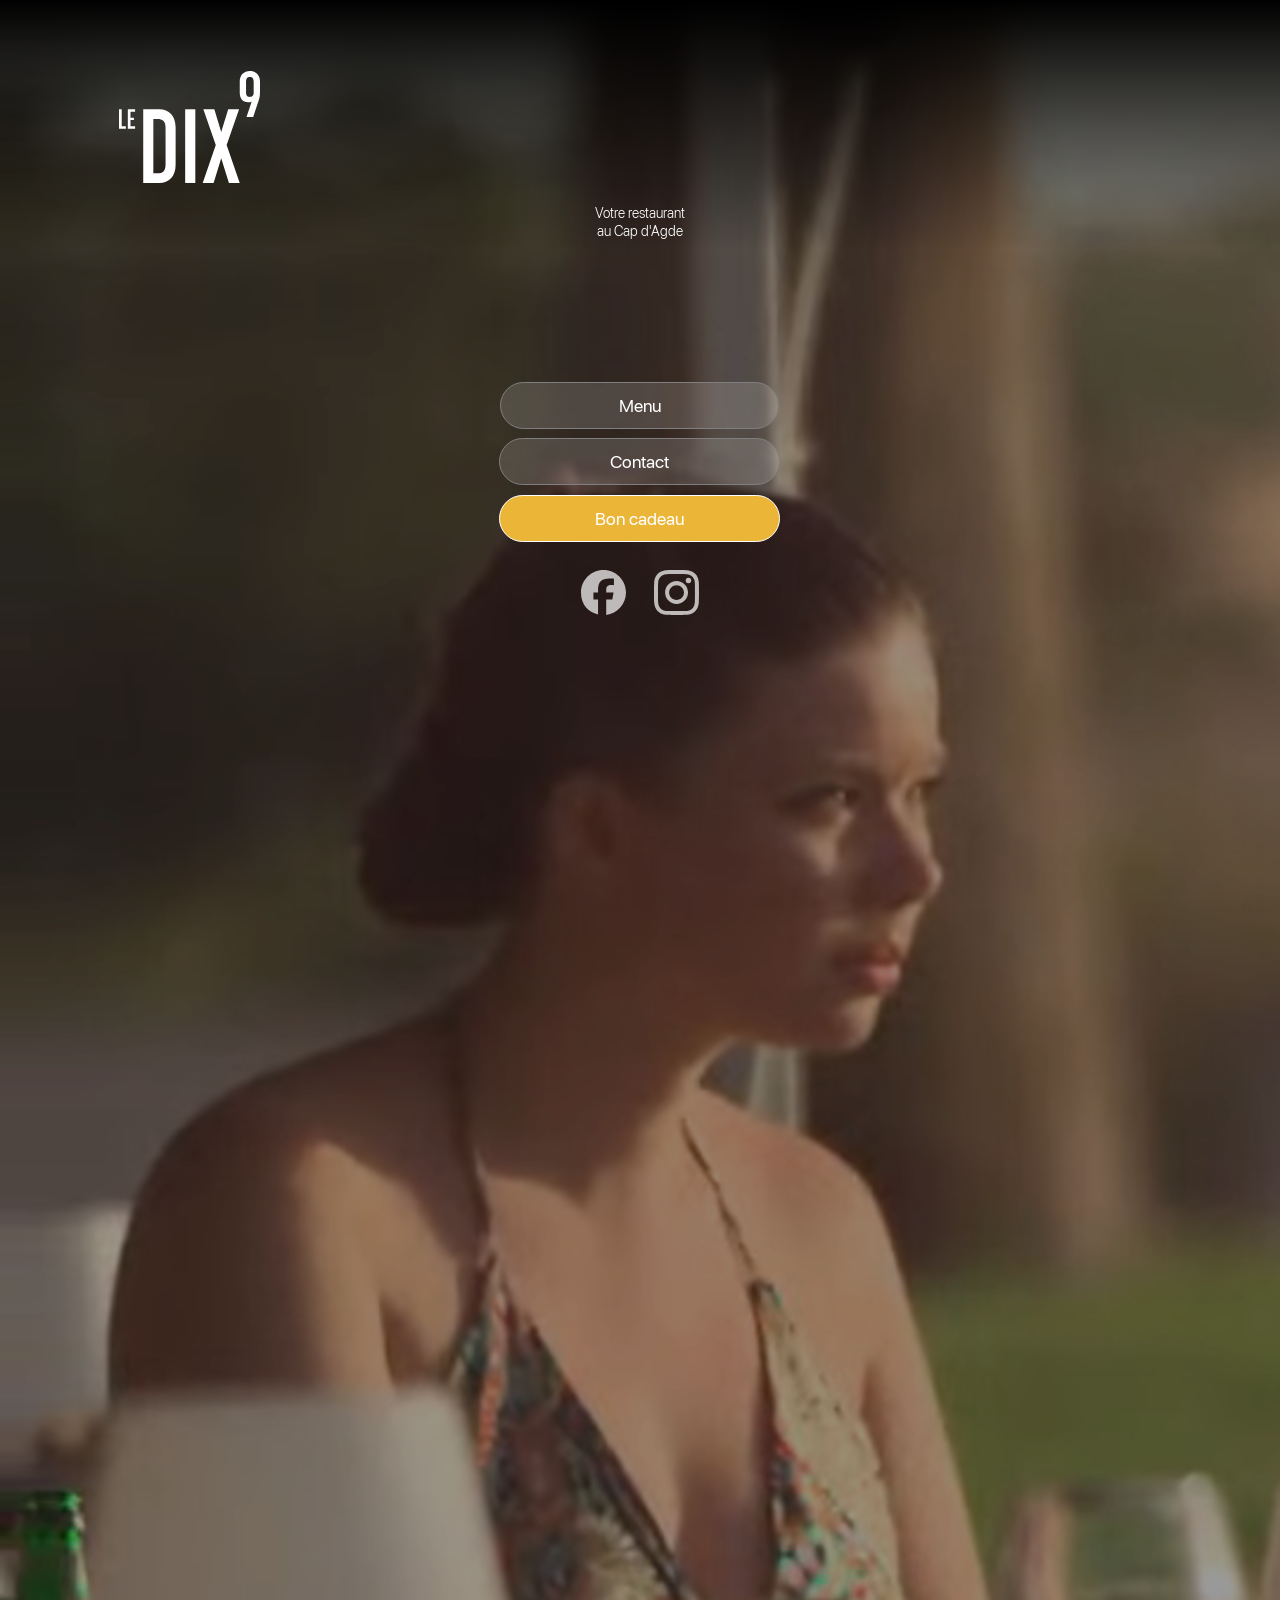
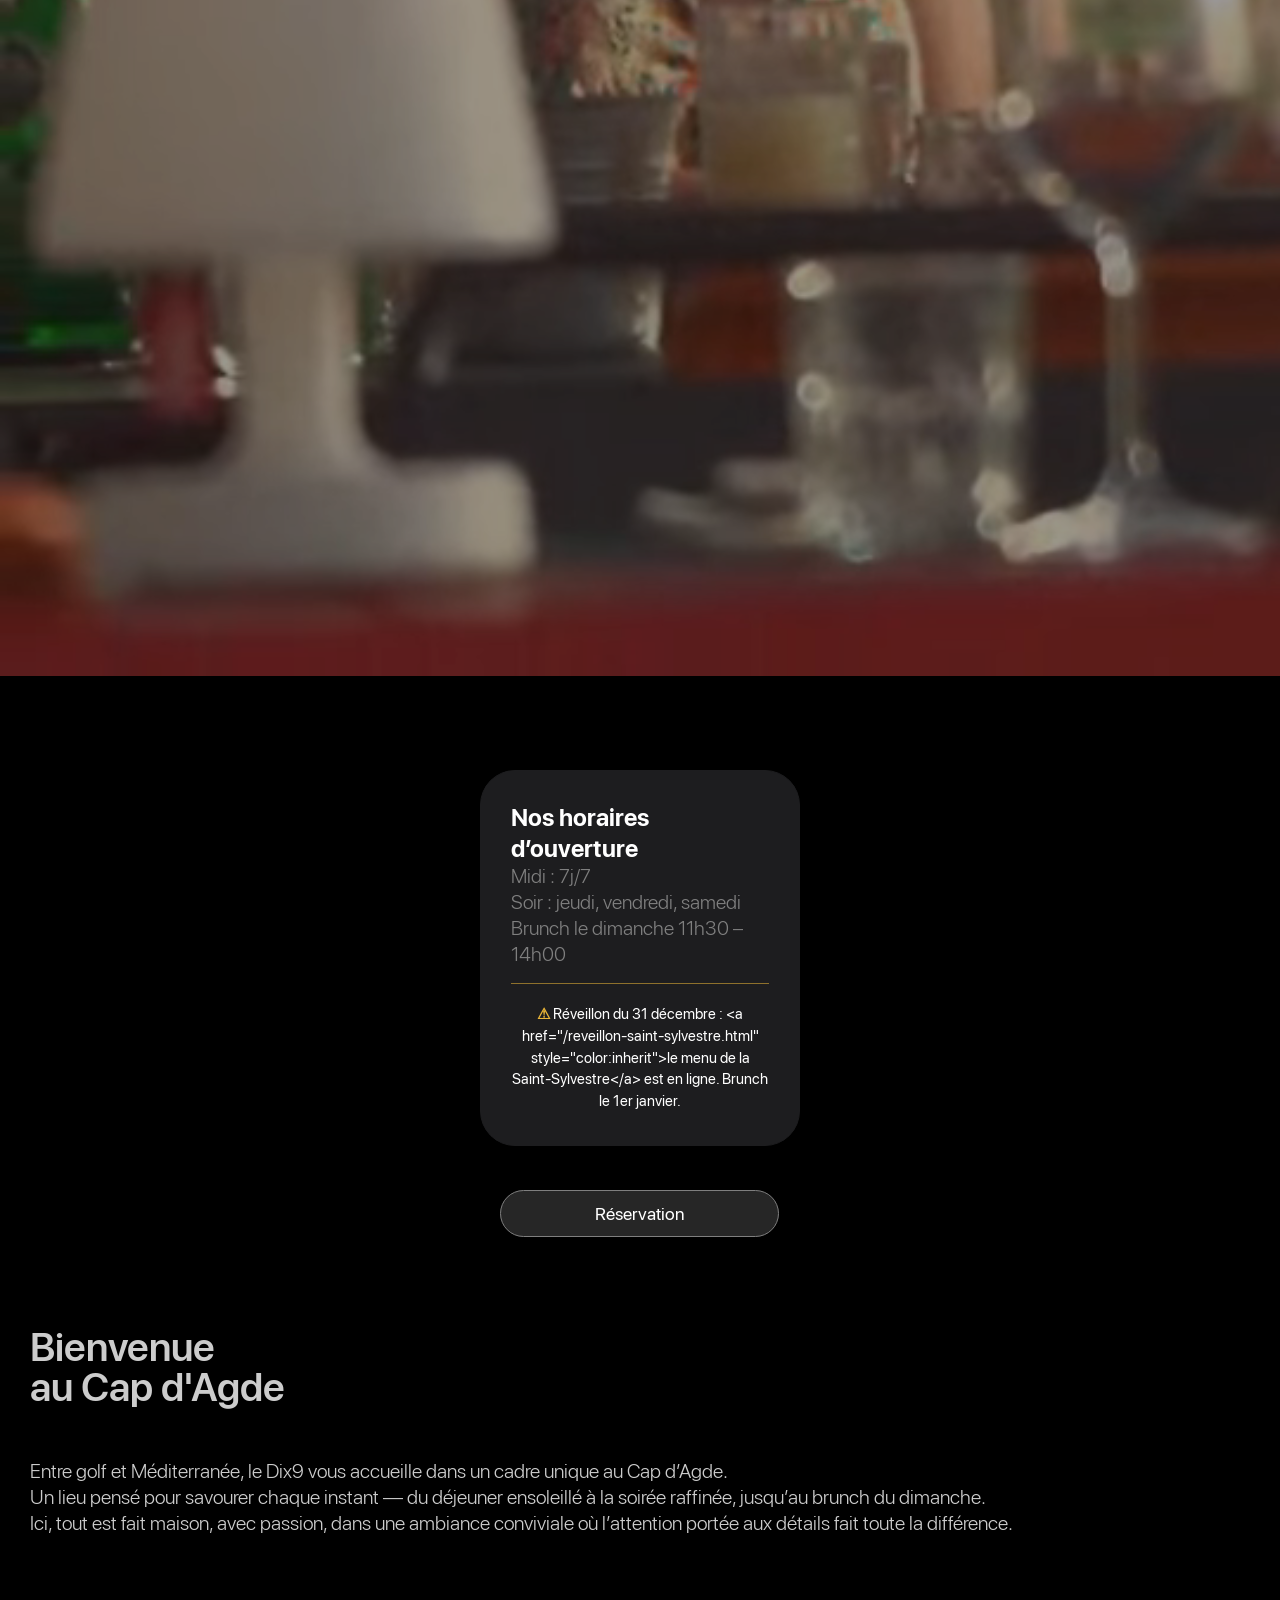
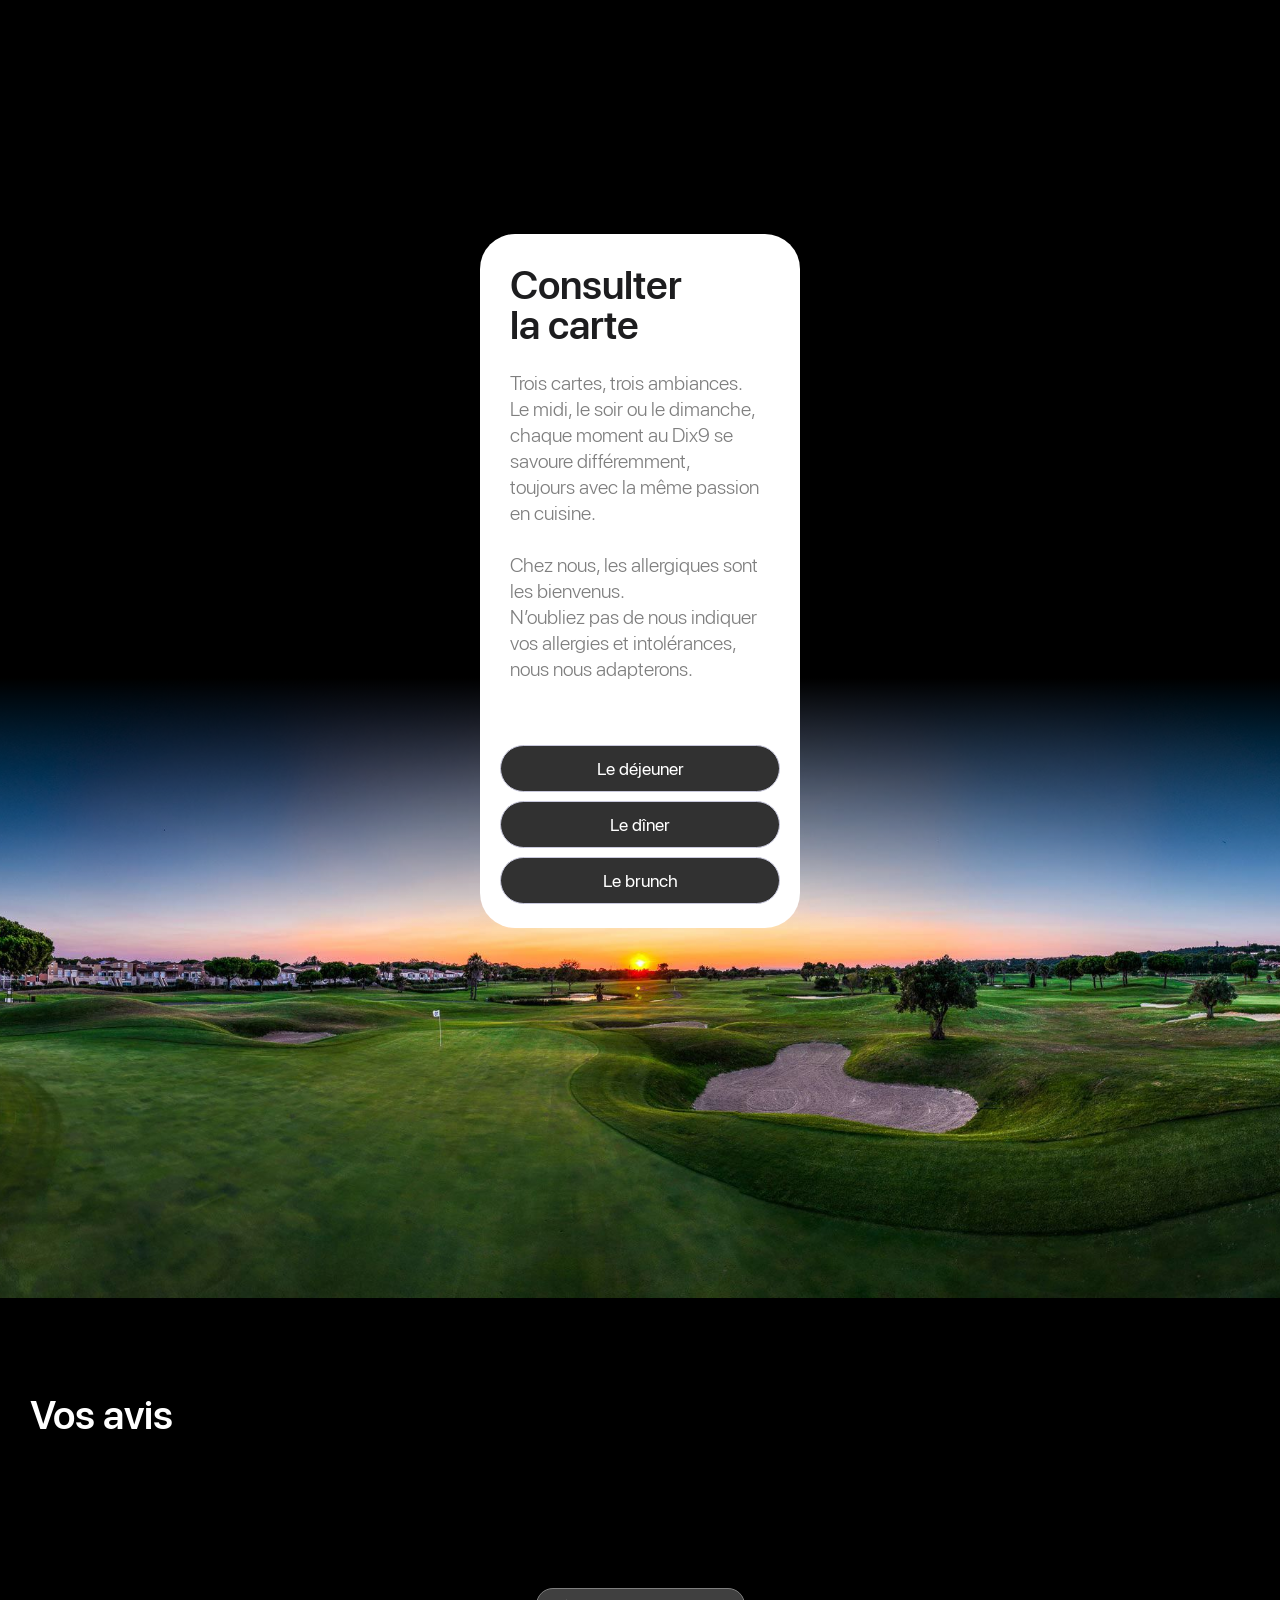
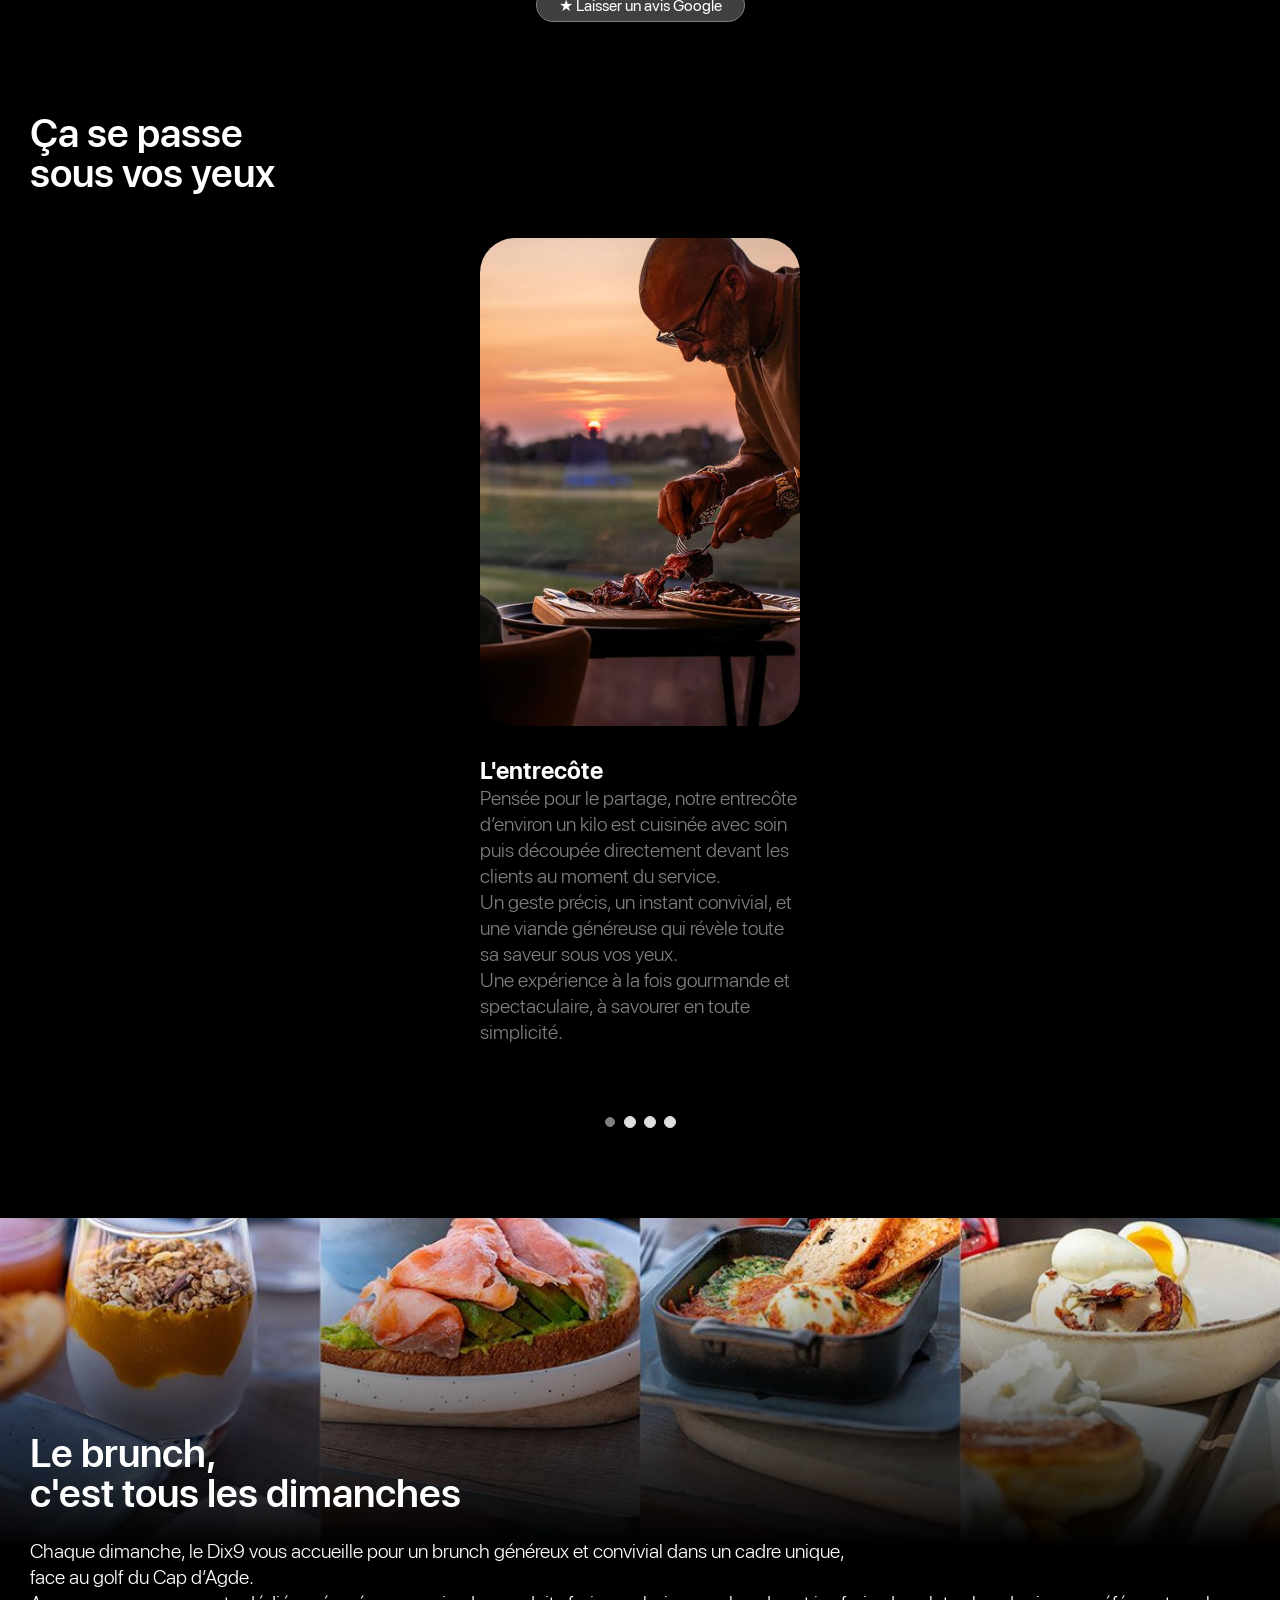
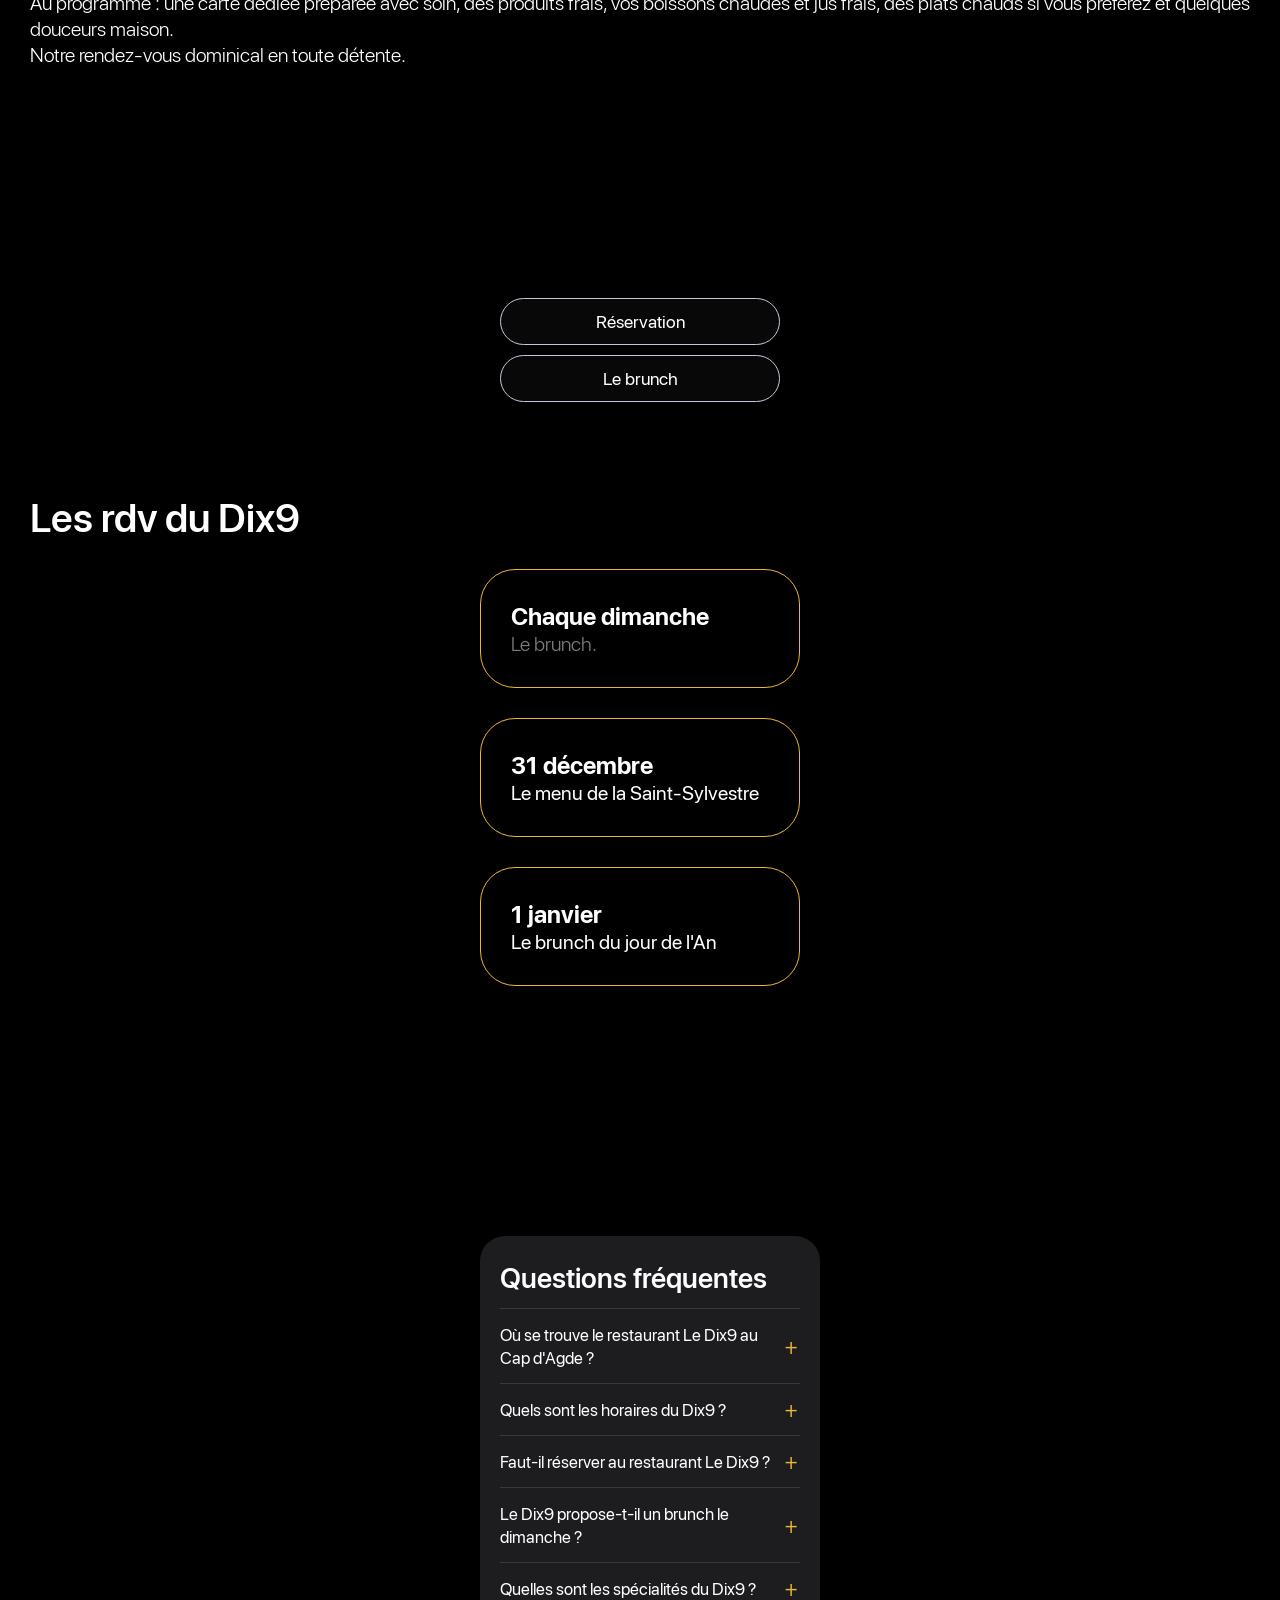
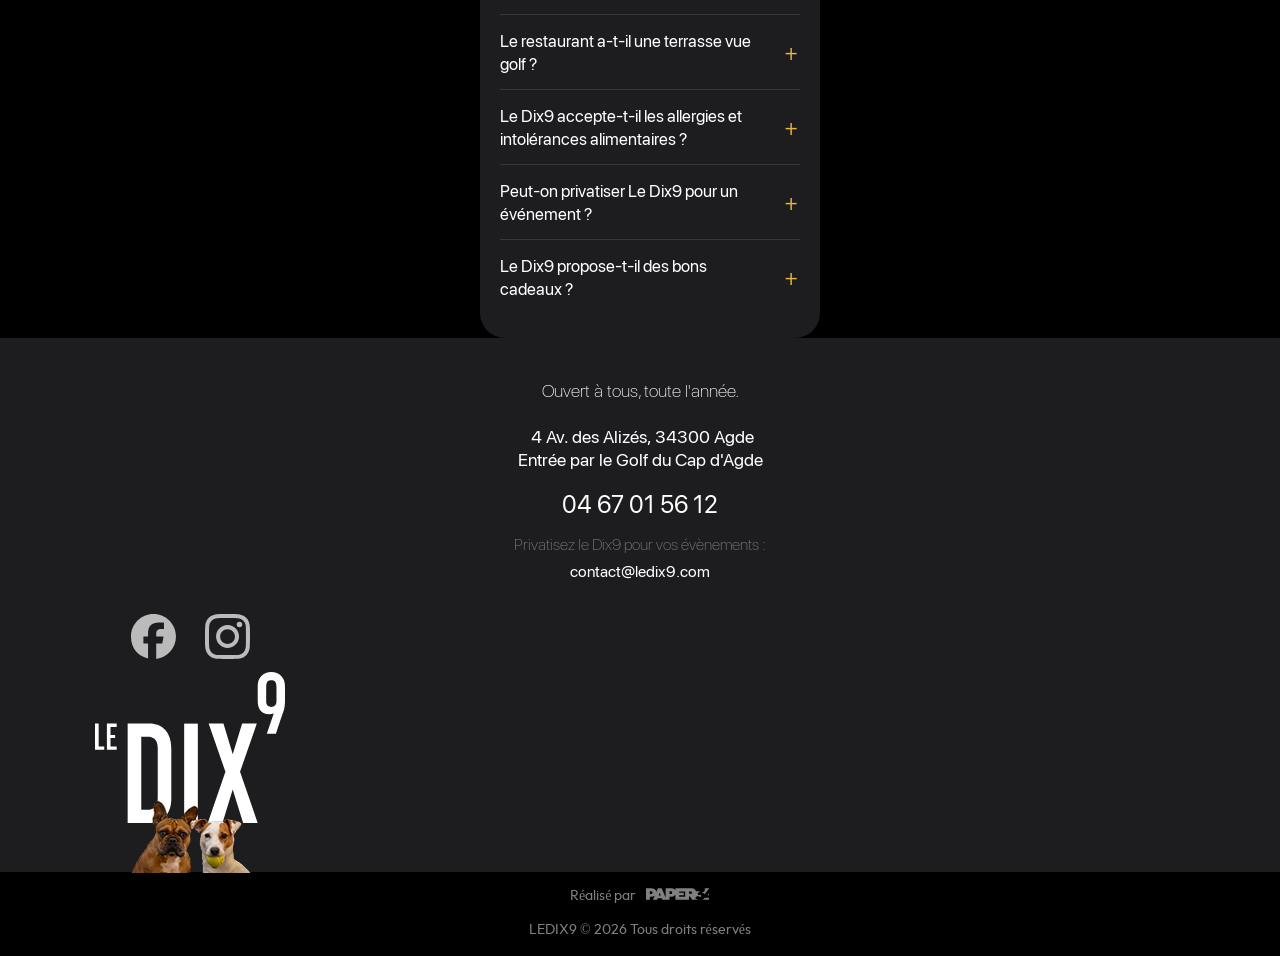
==== commit cec74bfb: "feat: page Réveillon de la Saint-Sylvestre 2026 + brunch du 1er janvier Menu de Jérôme (SMS du 23/11" ====
--- a/phone/index.html
+++ b/phone/index.html
@@ -34,6 +34,7 @@
     #page { margin: 0 auto; }
     #u3910 video { object-fit: cover; }
 
+    .d9-evt{color:inherit;text-decoration:underline;text-decoration-color:#EBB638;text-underline-offset:4px;}
     /* === FAQ visible (GEO) mobile === */
     .d9mfaq {
       width: 300px; margin-left: 30px; margin-top: 60px;
@@ -333,11 +334,11 @@
     </div>
     <div class="rounded-corners clearfix colelem" id="u4260-6"><!-- content -->
      <p id="u4260-2">31 décembre</p>
-     <p id="u4260-4">La soirée du réveillon.</p>
+     <p id="u4260-4"><a class="d9-evt" href="../reveillon-saint-sylvestre.html">Le menu de la Saint-Sylvestre</a></p>
     </div>
     <div class="rounded-corners clearfix colelem" id="u4261-6"><!-- content -->
      <p id="u4261-2">1 janvier</p>
-     <p id="u4261-4">Le brunch de luxe.</p>
+     <p id="u4261-4"><a class="d9-evt" href="../reveillon-saint-sylvestre.html">Le brunch du jour de l'An</a></p>
     </div>
     <div class="colelem" id="u4271"><!-- content --></div>
     <div class="browser_width colelem" id="u4279-bw">
@@ -527,6 +528,6 @@
 (function(){function go(){var v=document.querySelector('#u3910 video');if(!v)return;[].forEach.call(v.querySelectorAll('source[data-src]'),function(s){s.src=s.getAttribute('data-src');});v.load();var p=v.play();if(p&&p.catch)p.catch(function(){});}
 if(document.readyState==='complete'){setTimeout(go,200);}else{window.addEventListener('load',function(){setTimeout(go,200);});}})();
 </script>
-  <script src="../annonces.js?v=4"></script>
+  <script src="../annonces.js?v=5"></script>
    </body>
 </html>
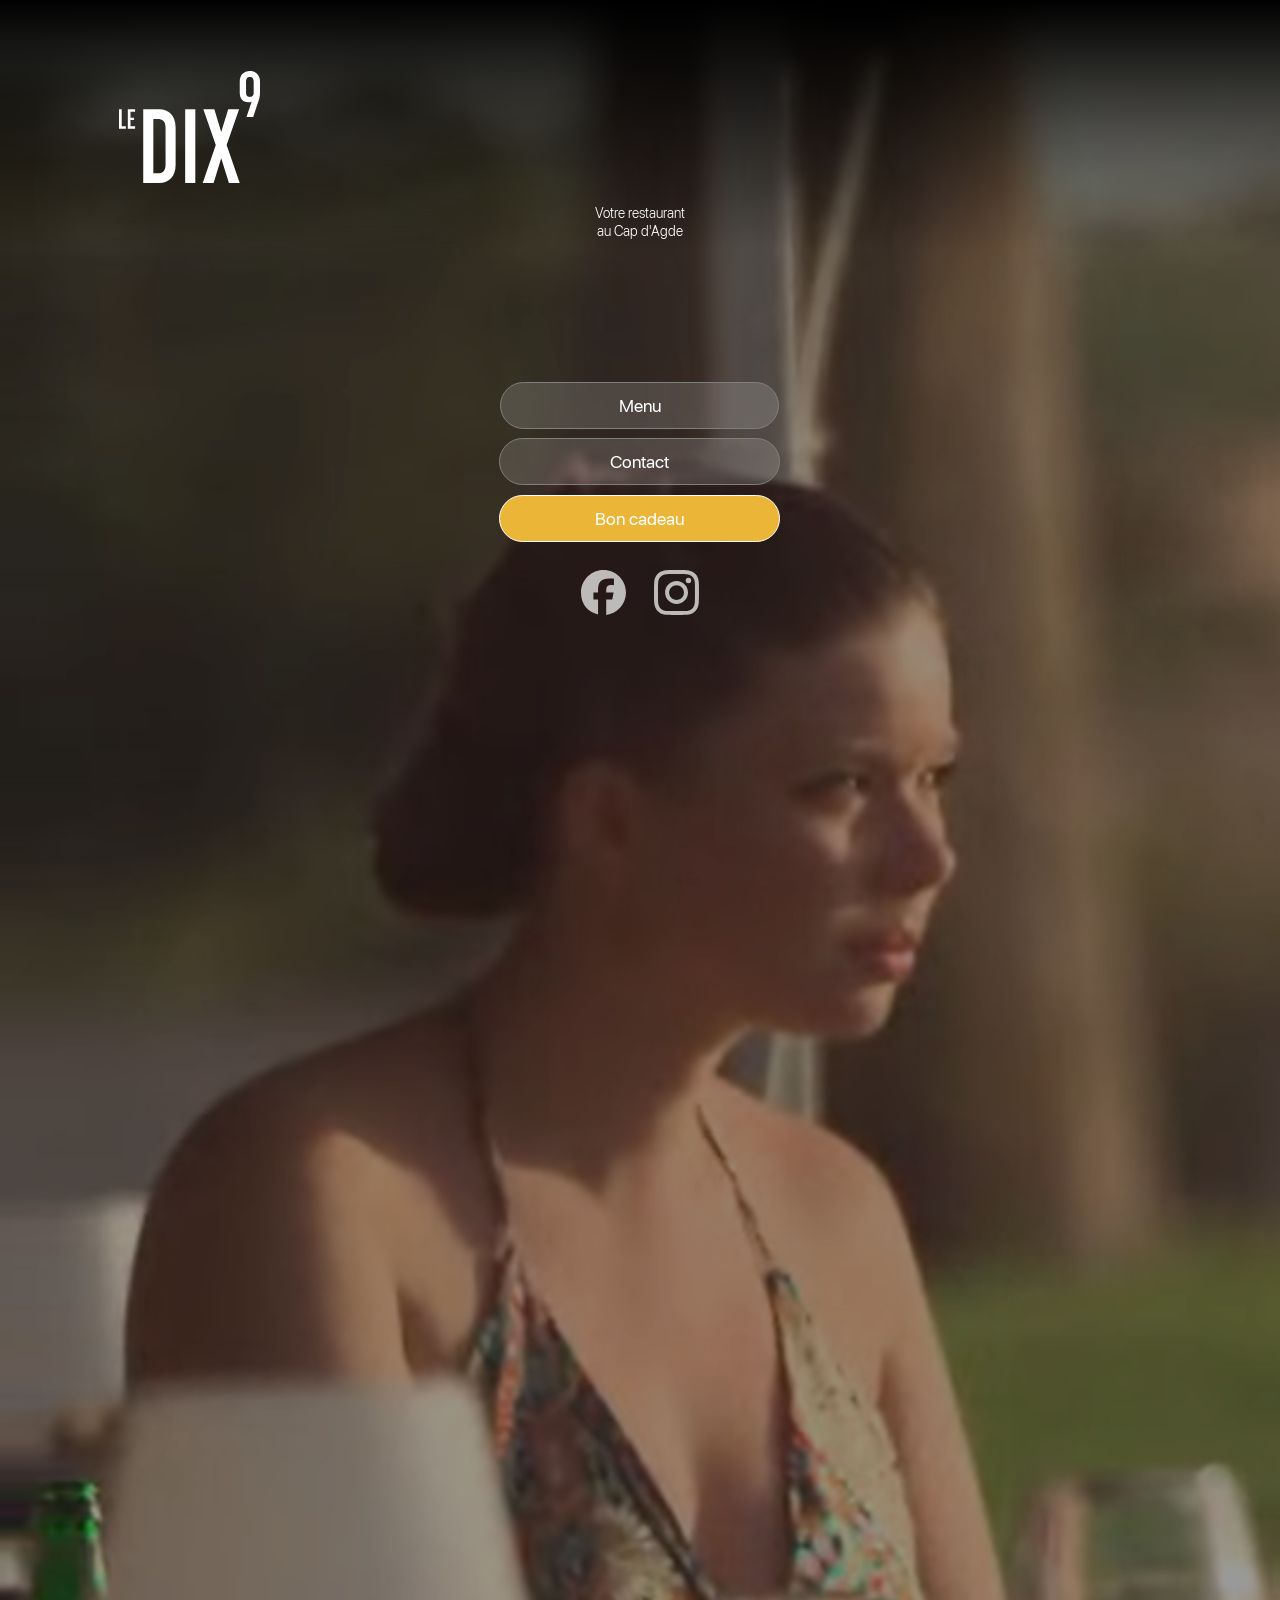
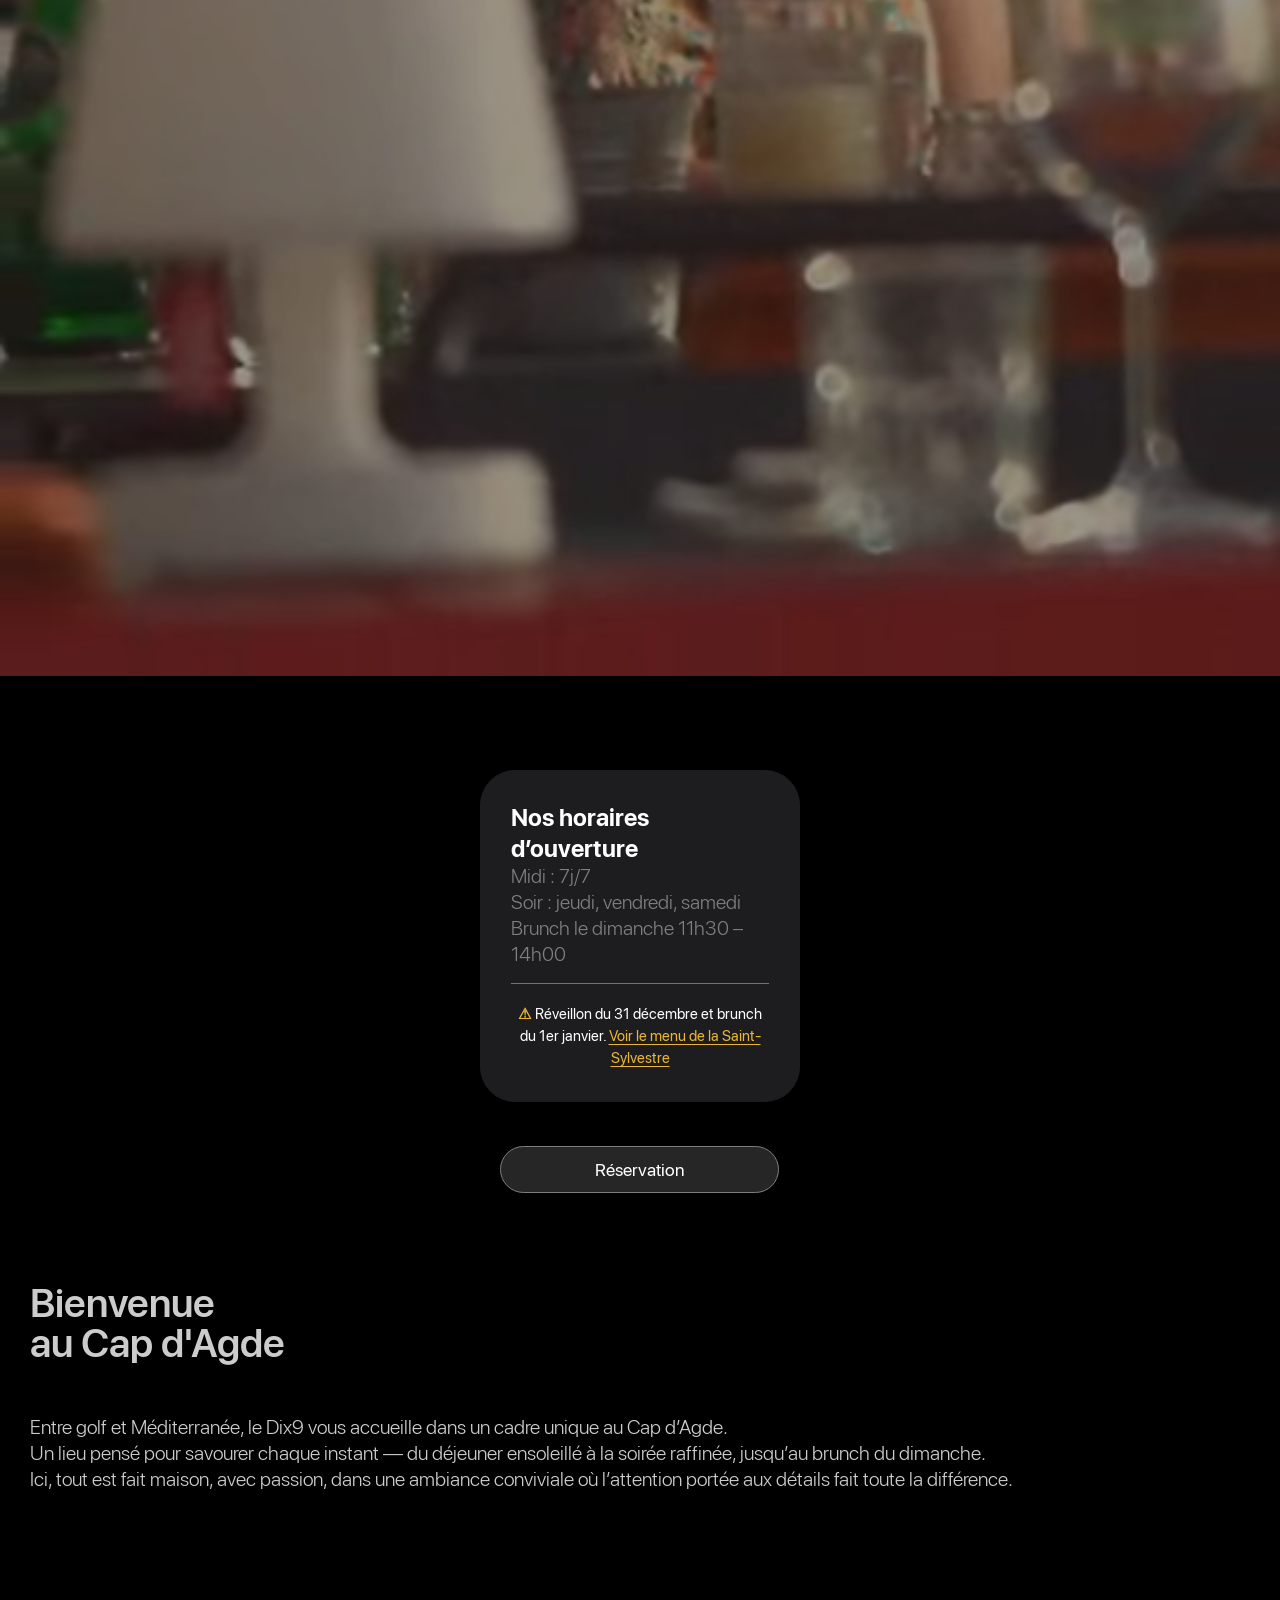
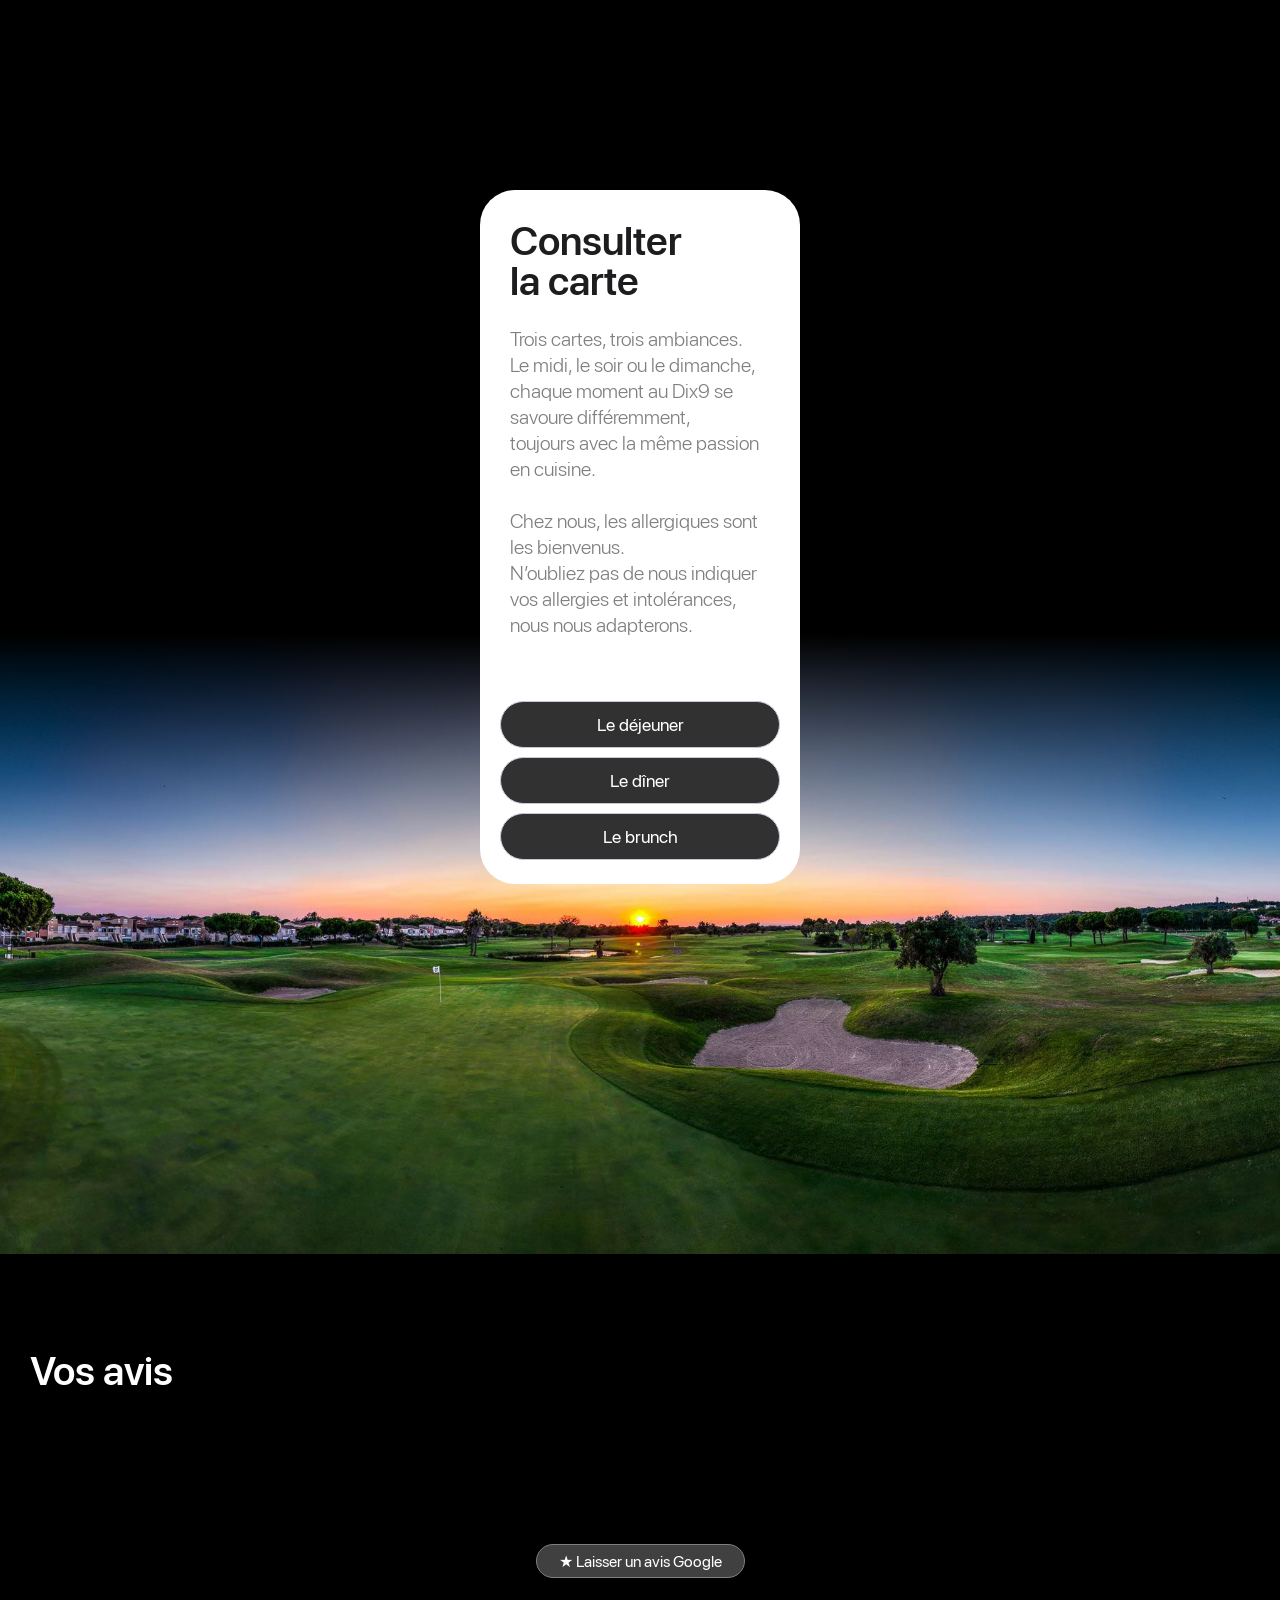
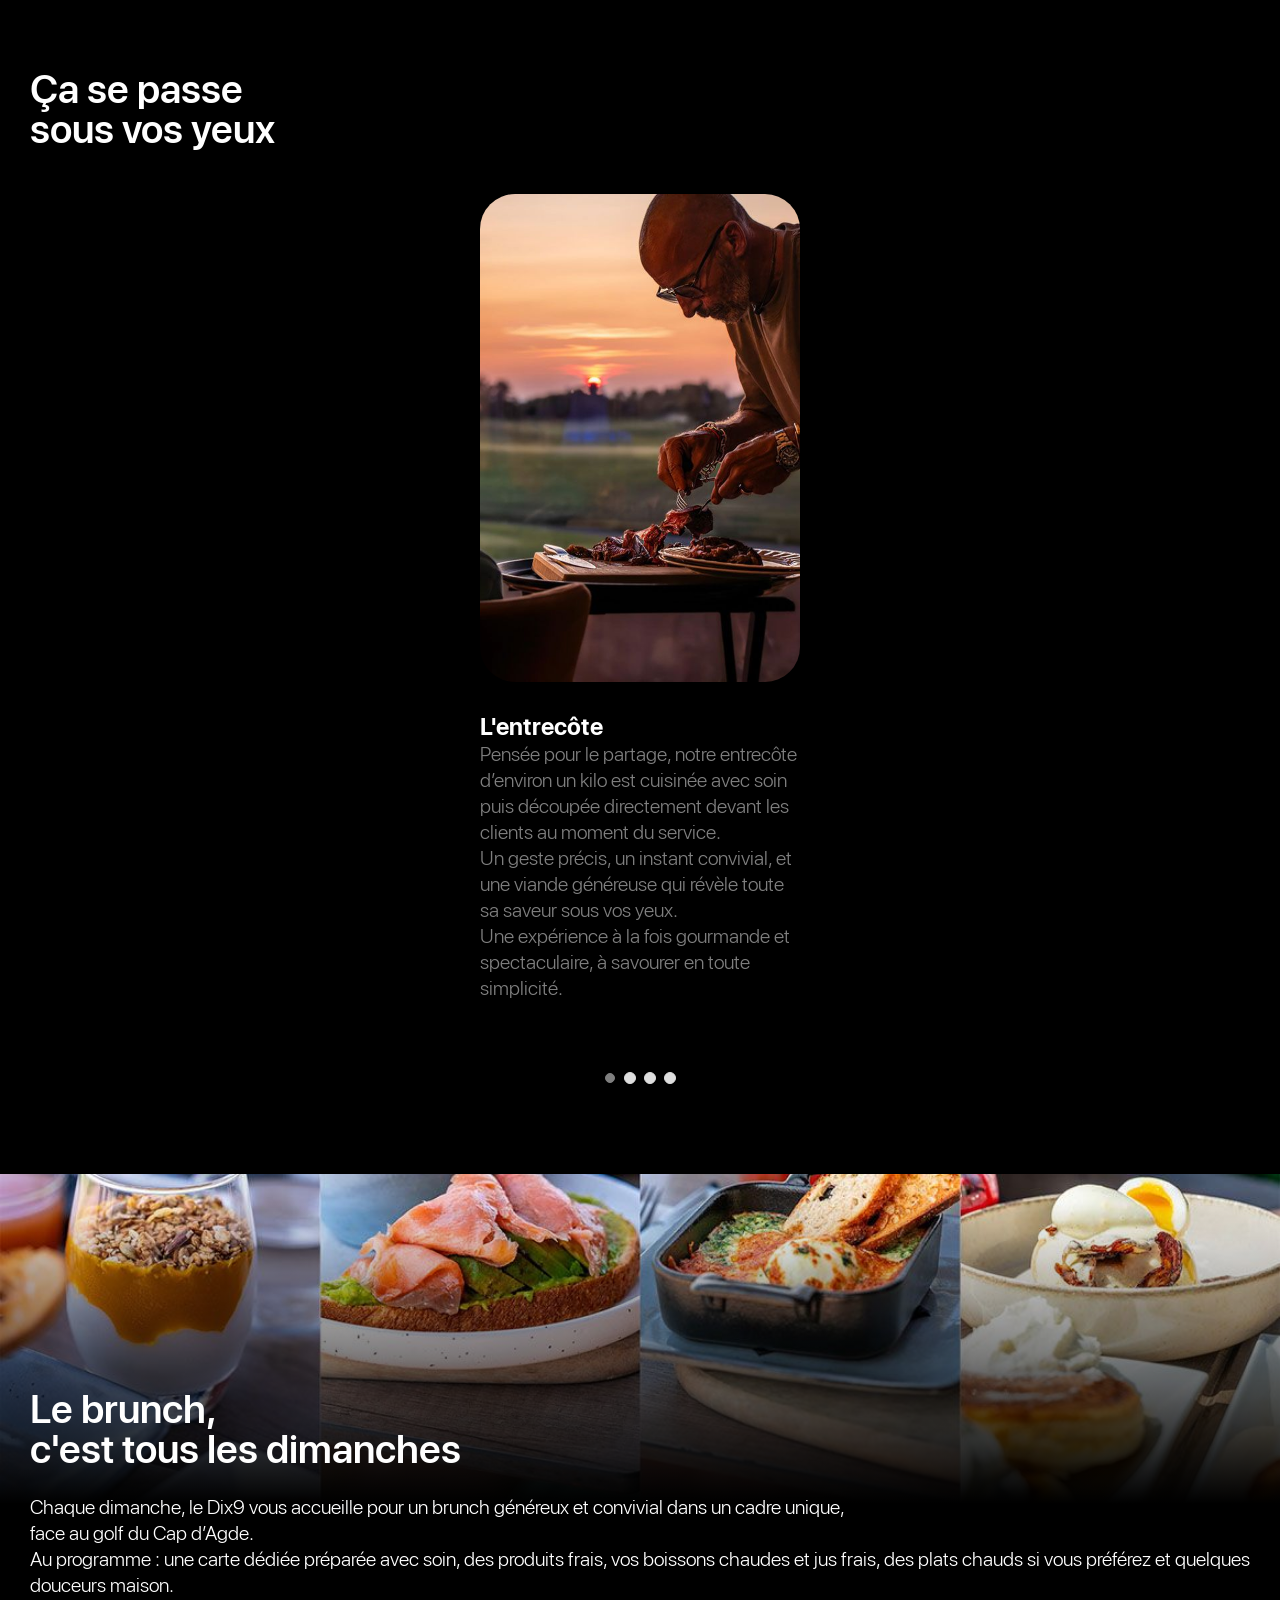
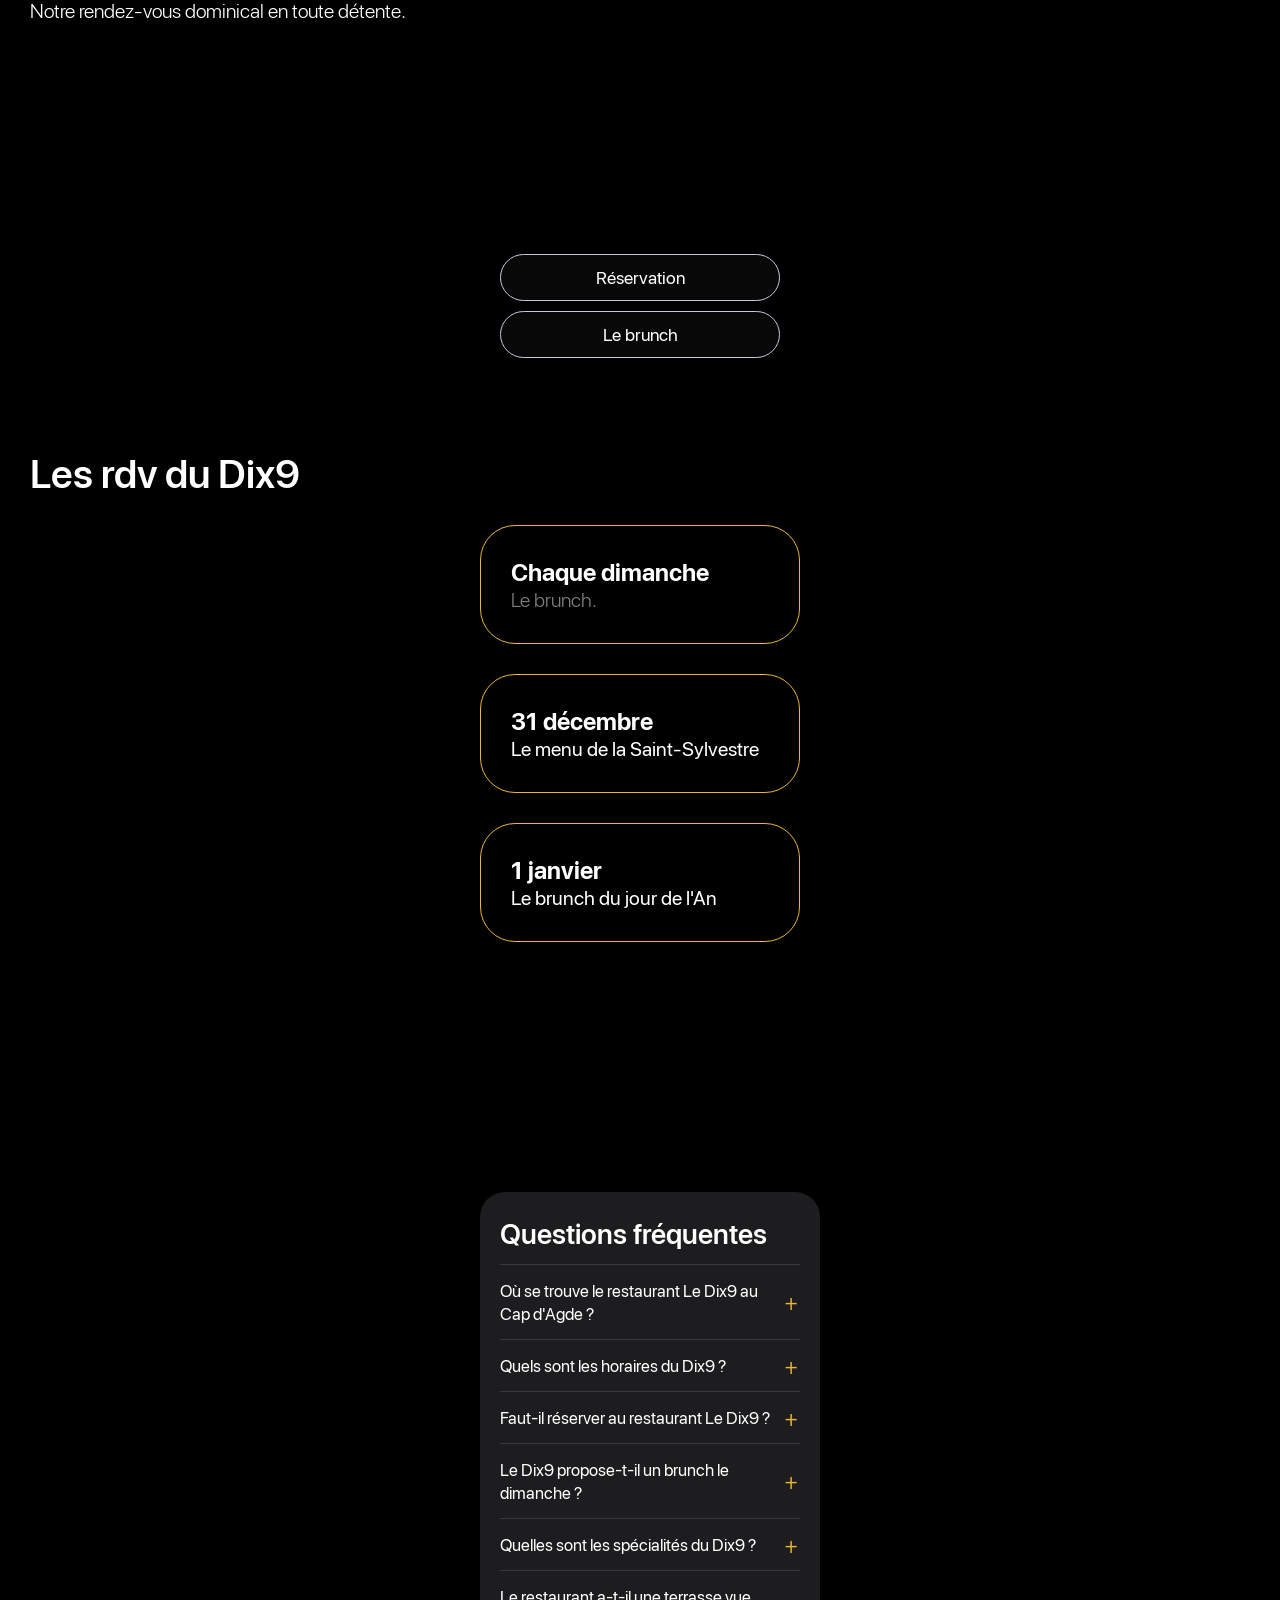
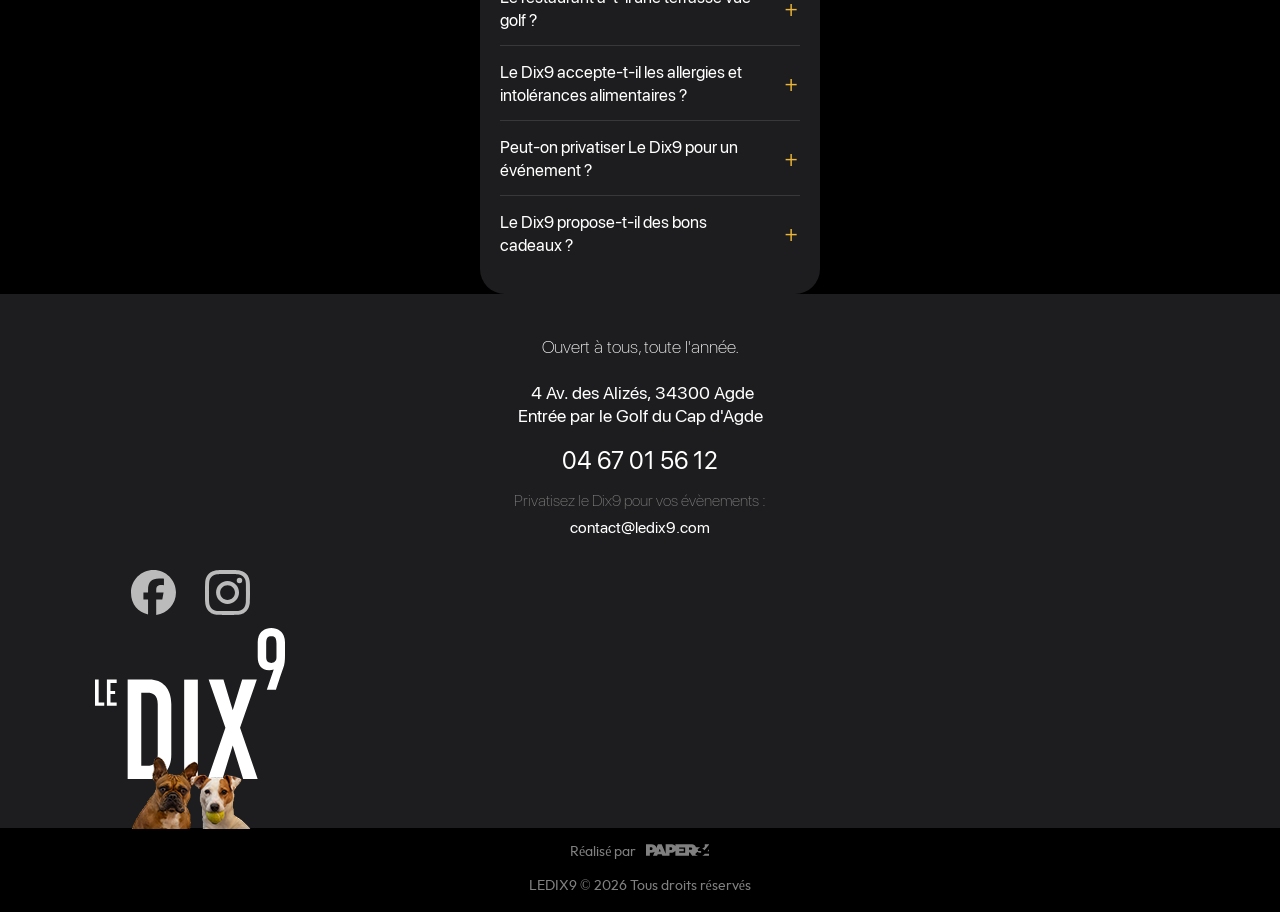
==== commit 92b388ca: "fix(annonces): lien optionnel (lien/libelle) au lieu de HTML dans le texte Co-Authored-By: Claude Op" ====
--- a/phone/index.html
+++ b/phone/index.html
@@ -528,6 +528,6 @@
 (function(){function go(){var v=document.querySelector('#u3910 video');if(!v)return;[].forEach.call(v.querySelectorAll('source[data-src]'),function(s){s.src=s.getAttribute('data-src');});v.load();var p=v.play();if(p&&p.catch)p.catch(function(){});}
 if(document.readyState==='complete'){setTimeout(go,200);}else{window.addEventListener('load',function(){setTimeout(go,200);});}})();
 </script>
-  <script src="../annonces.js?v=5"></script>
+  <script src="../annonces.js?v=6"></script>
    </body>
 </html>
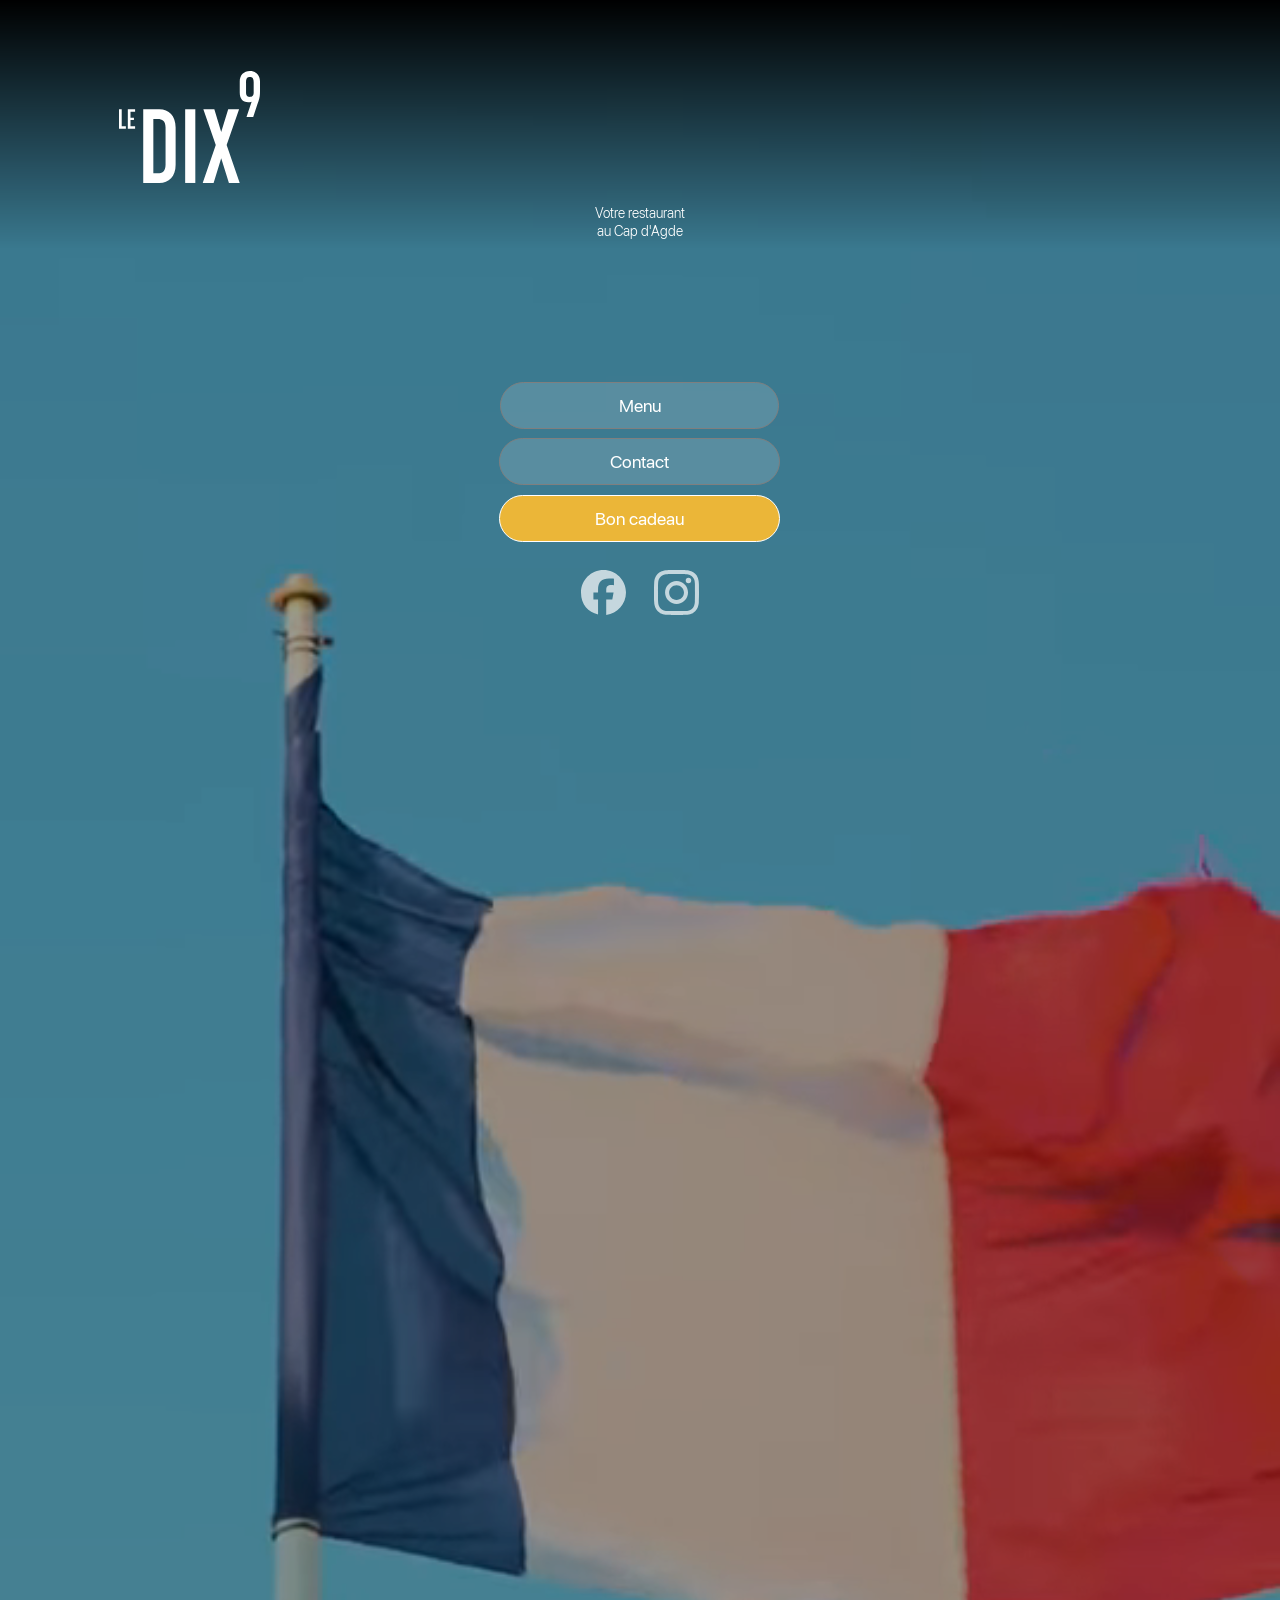
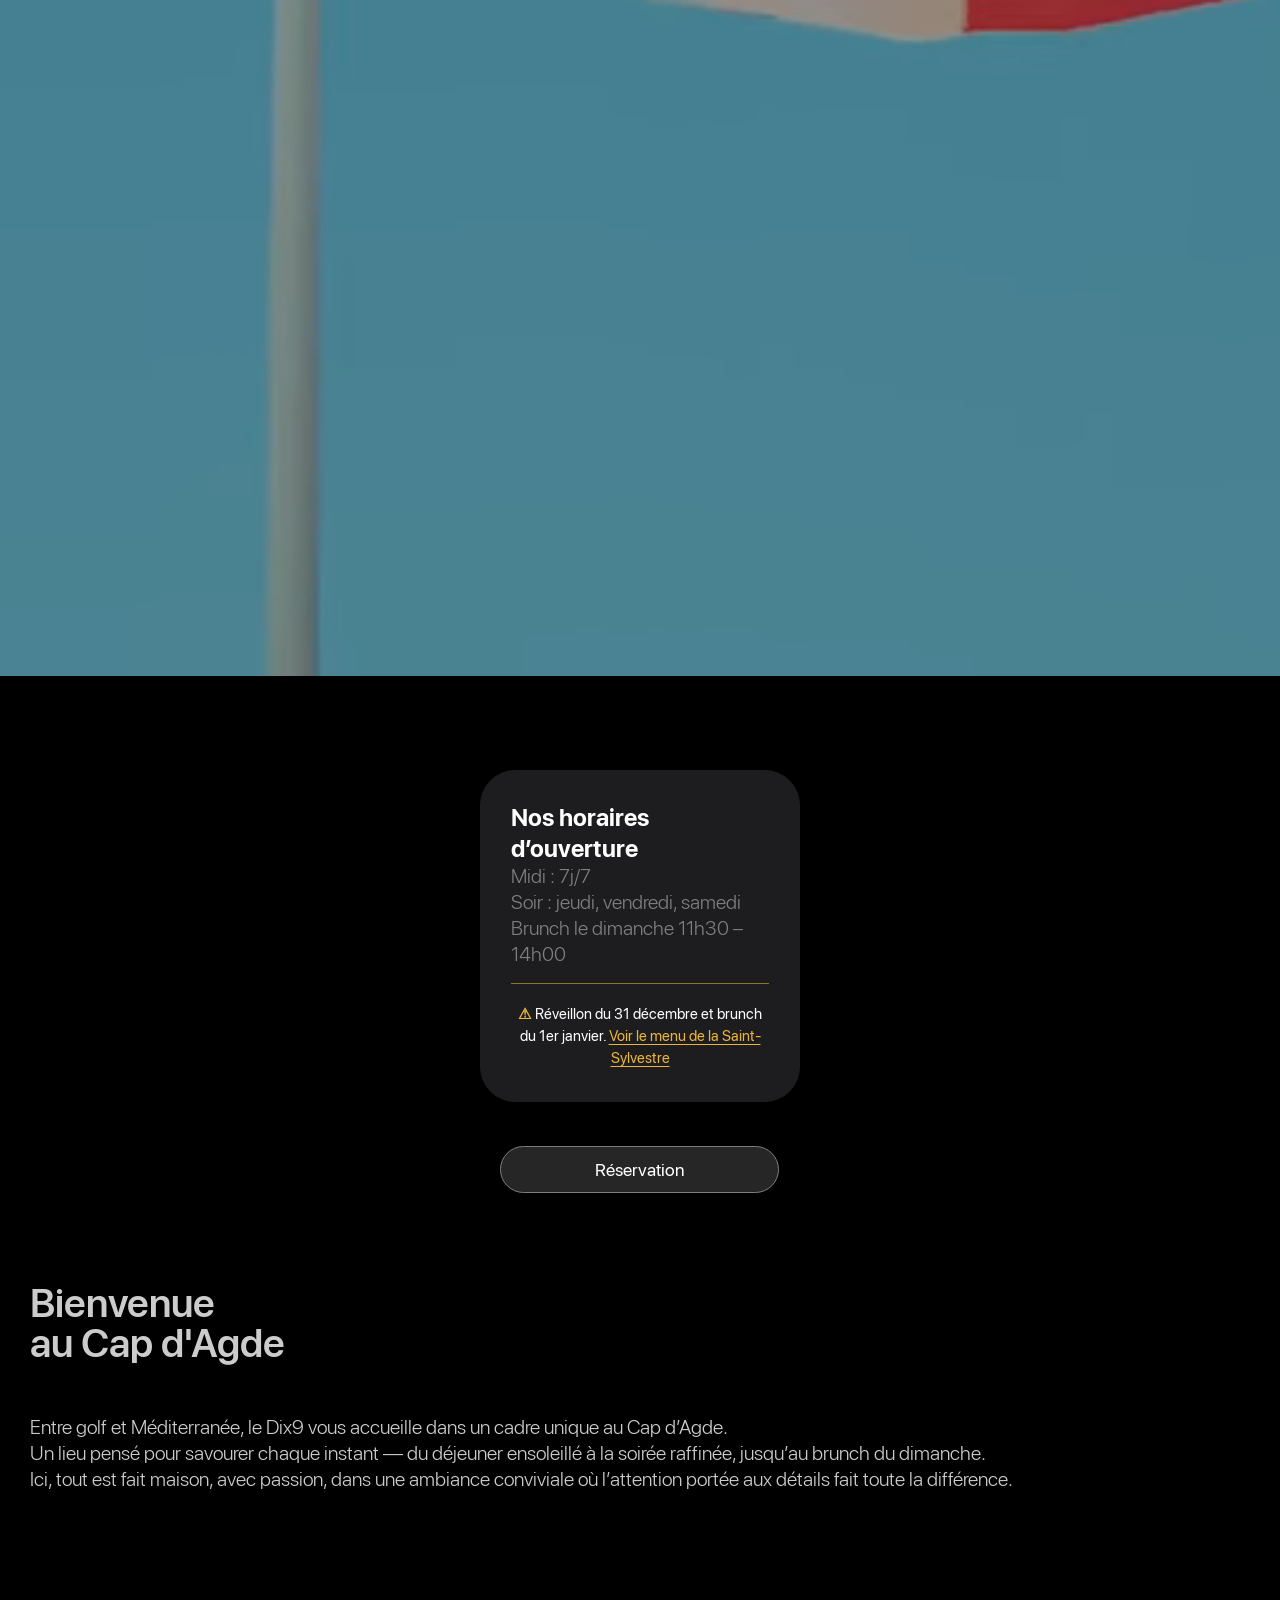
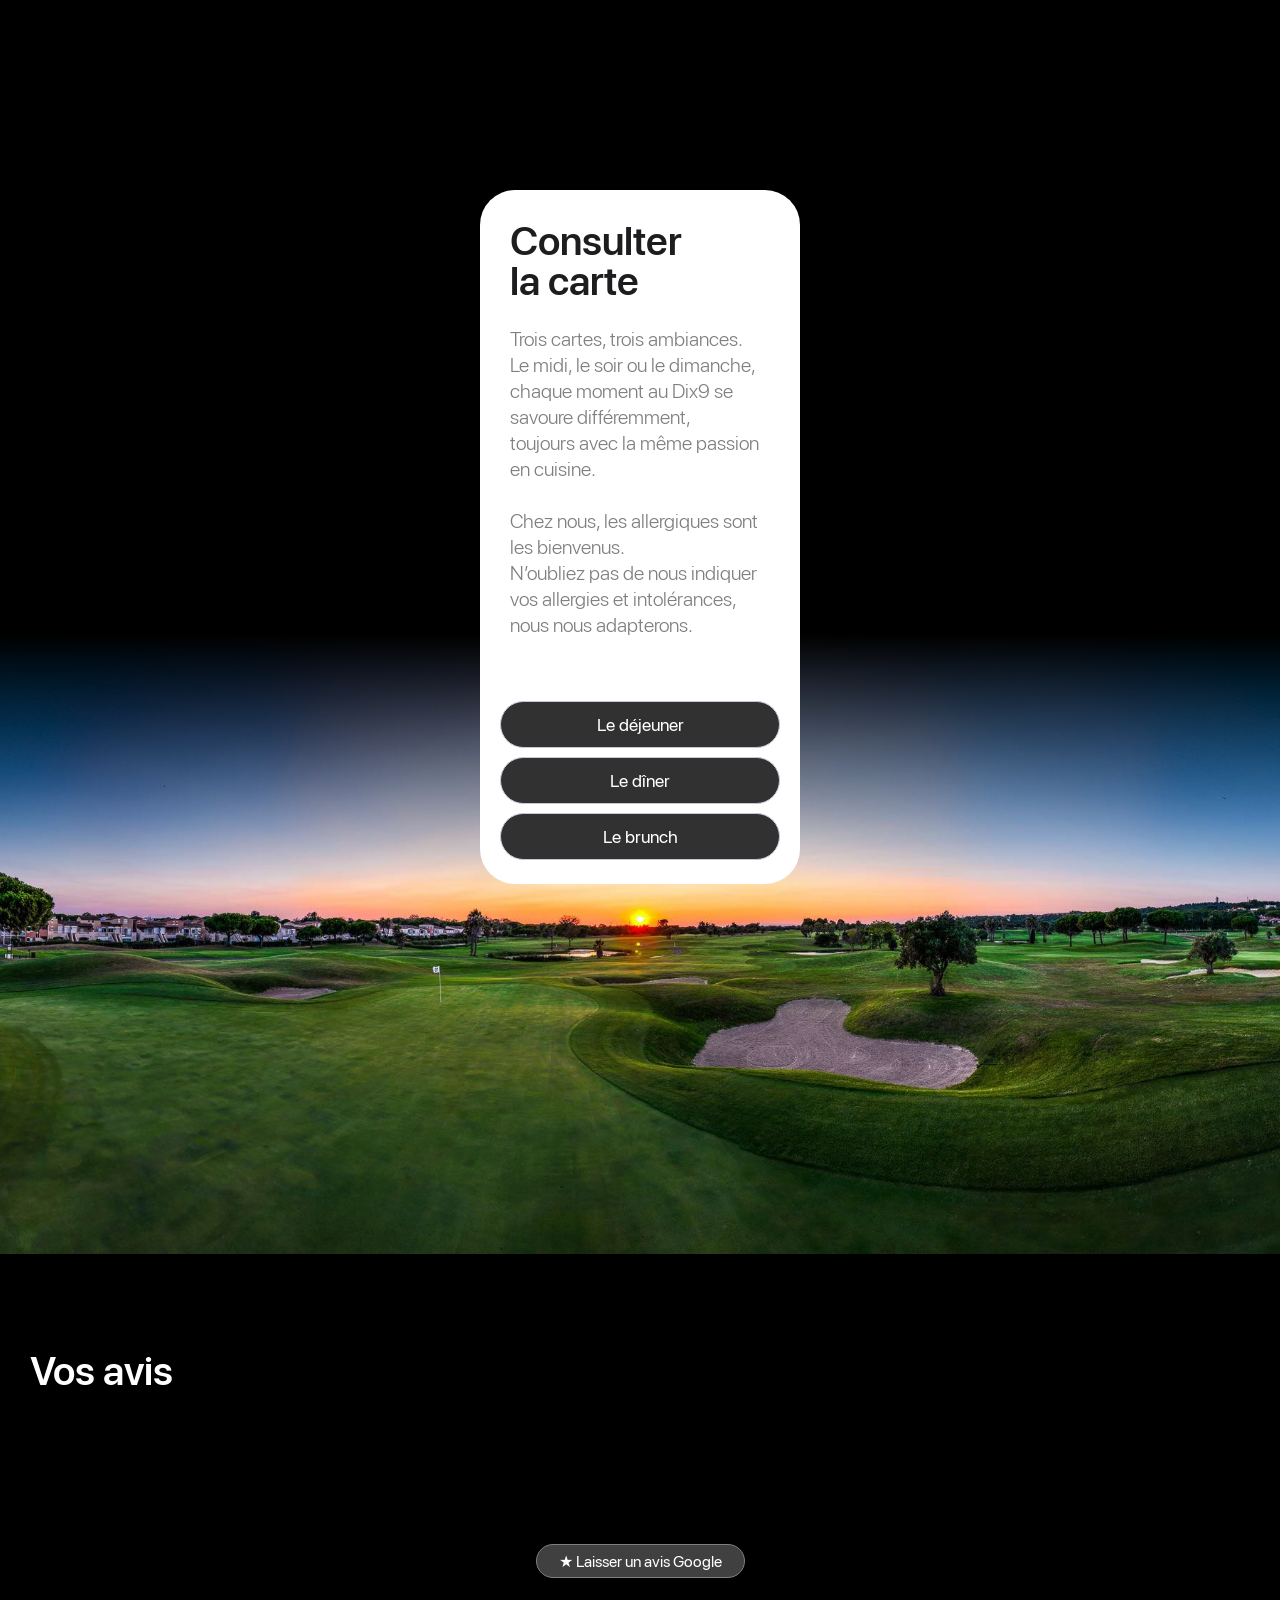
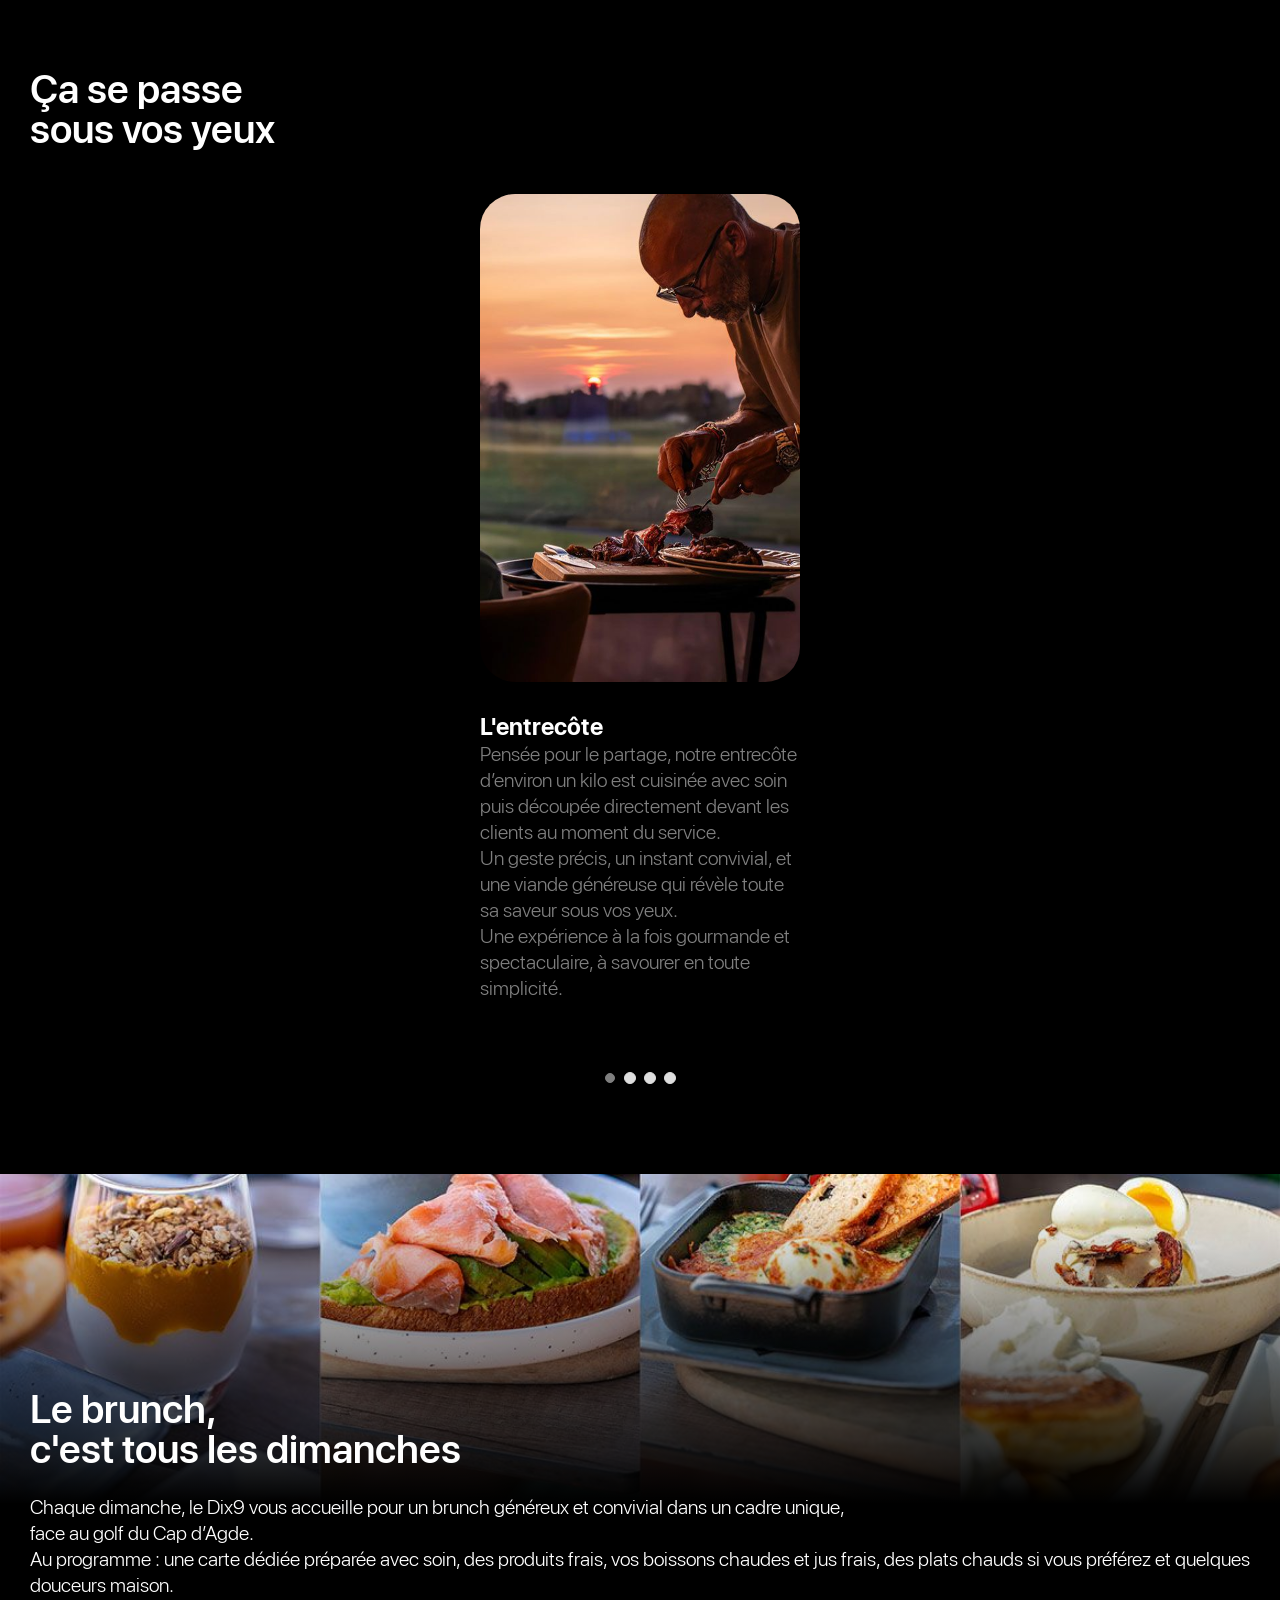
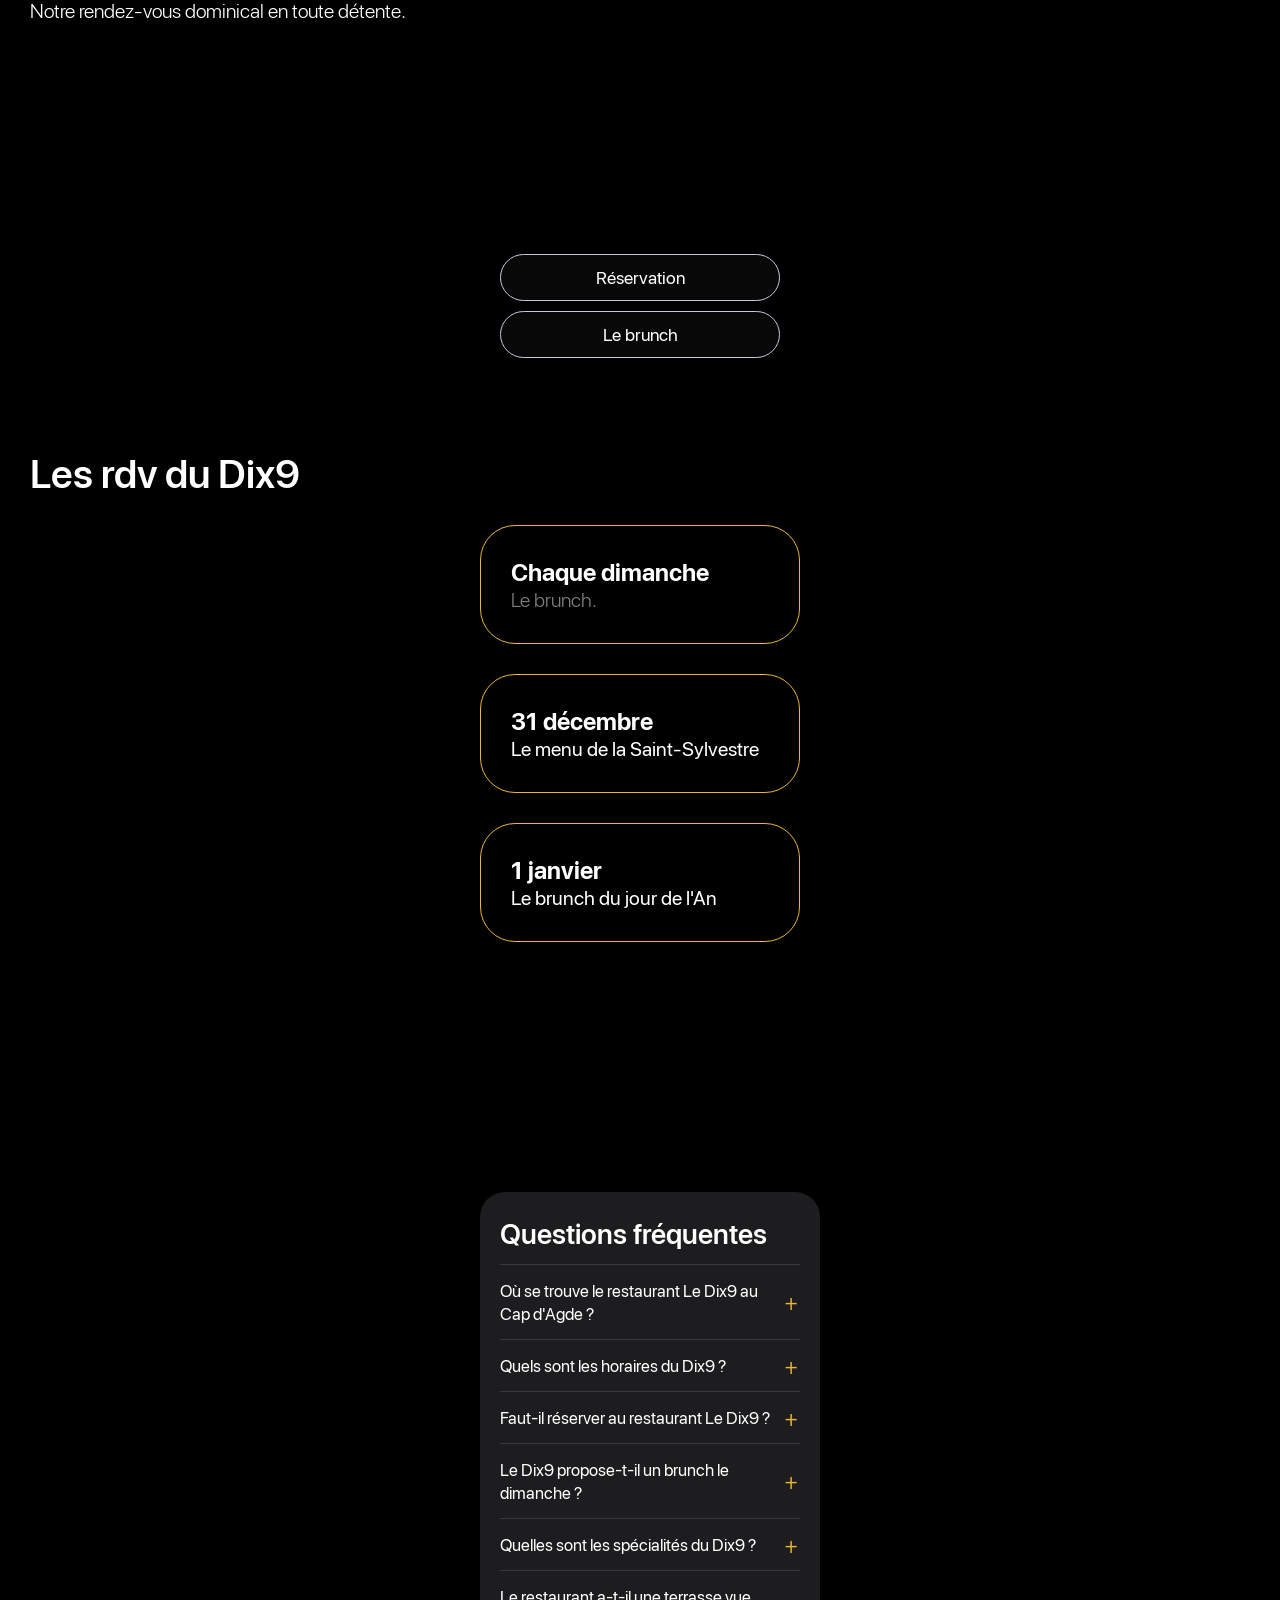
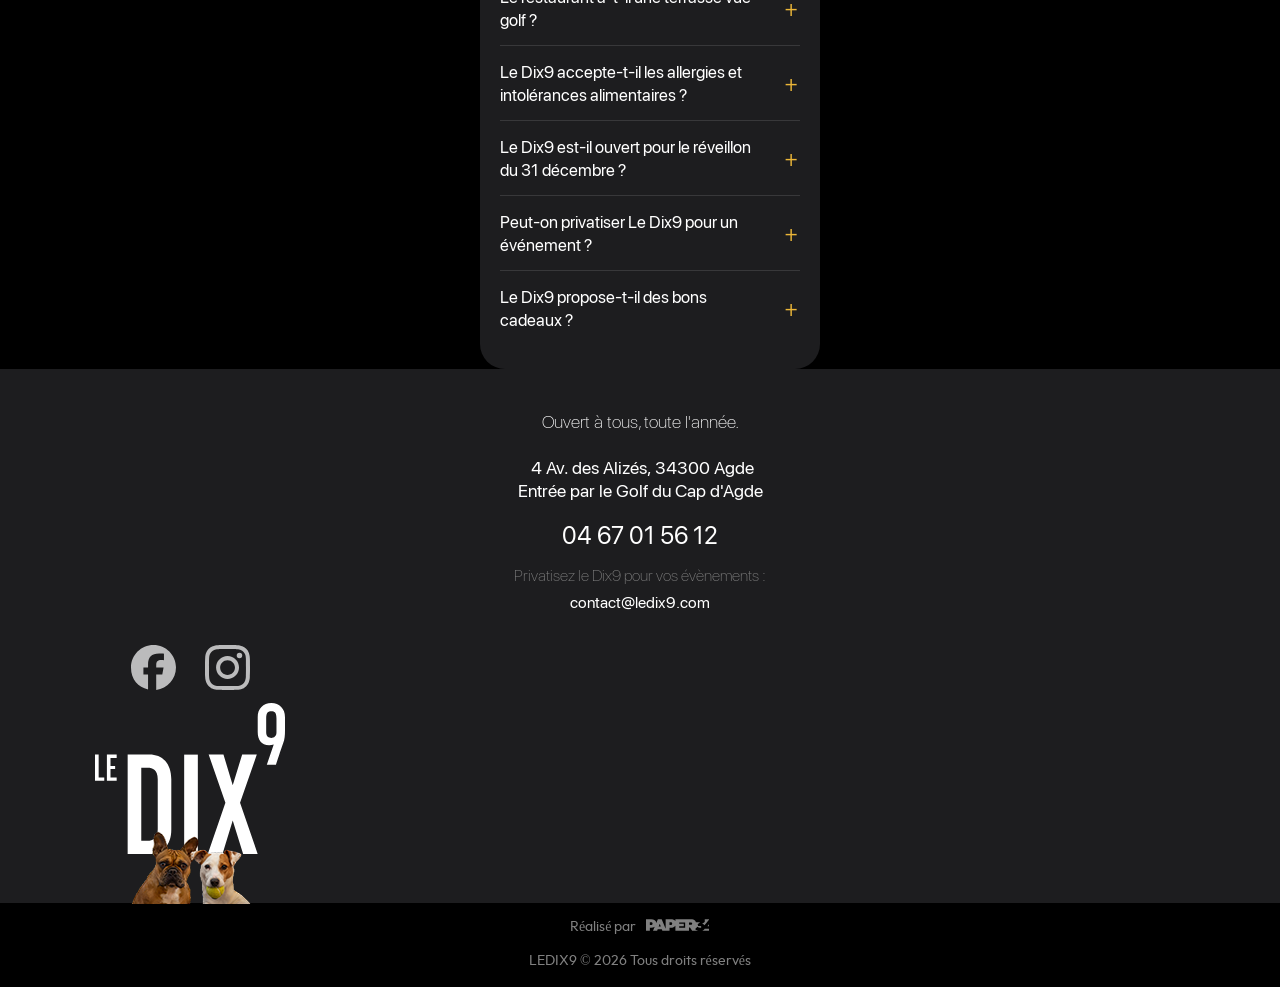
==== commit f0588d1d: "seo: page réveillon (H1, titre) + FAQ réveillon sur l'accueil + meta dîner à jour - H1 « La Saint-Sy" ====
--- a/phone/index.html
+++ b/phone/index.html
@@ -334,11 +334,11 @@
     </div>
     <div class="rounded-corners clearfix colelem" id="u4260-6"><!-- content -->
      <p id="u4260-2">31 décembre</p>
-     <p id="u4260-4"><a class="d9-evt" href="../reveillon-saint-sylvestre.html">Le menu de la Saint-Sylvestre</a></p>
+     <p id="u4260-4"><a class="d9-evt" href="reveillon-saint-sylvestre.html">Le menu de la Saint-Sylvestre</a></p>
     </div>
     <div class="rounded-corners clearfix colelem" id="u4261-6"><!-- content -->
      <p id="u4261-2">1 janvier</p>
-     <p id="u4261-4"><a class="d9-evt" href="../reveillon-saint-sylvestre.html">Le brunch du jour de l'An</a></p>
+     <p id="u4261-4"><a class="d9-evt" href="reveillon-saint-sylvestre.html">Le brunch du jour de l'An</a></p>
     </div>
     <div class="colelem" id="u4271"><!-- content --></div>
     <div class="browser_width colelem" id="u4279-bw">
@@ -375,6 +375,10 @@
       <details class="d9mfaq-item">
        <summary>Le Dix9 accepte-t-il les allergies et intolérances alimentaires ?</summary>
        <p>Oui, le Dix9 accueille volontiers les clients ayant des allergies ou intolérances. Il suffit de prévenir l'équipe lors de la réservation ou à l'arrivée — la cuisine s'adaptera à vos besoins.</p>
+      </details>
+      <details class="d9mfaq-item">
+       <summary>Le Dix9 est-il ouvert pour le réveillon du 31 décembre ?</summary>
+       <p>Oui. Le jeudi 31 décembre 2026, le Dix9 propose un <a href="reveillon-saint-sylvestre.html">menu de la Saint-Sylvestre</a> en six temps à 110 € par personne, deux coupes de champagne comprises, avec un accord mets et vins à 40 € en supplément. Le 1er janvier, le brunch de la nouvelle année est servi dès 11h00 à 40 €. Réservation au 04 67 01 56 12.</p>
       </details>
       <details class="d9mfaq-item">
        <summary>Peut-on privatiser Le Dix9 pour un événement ?</summary>
